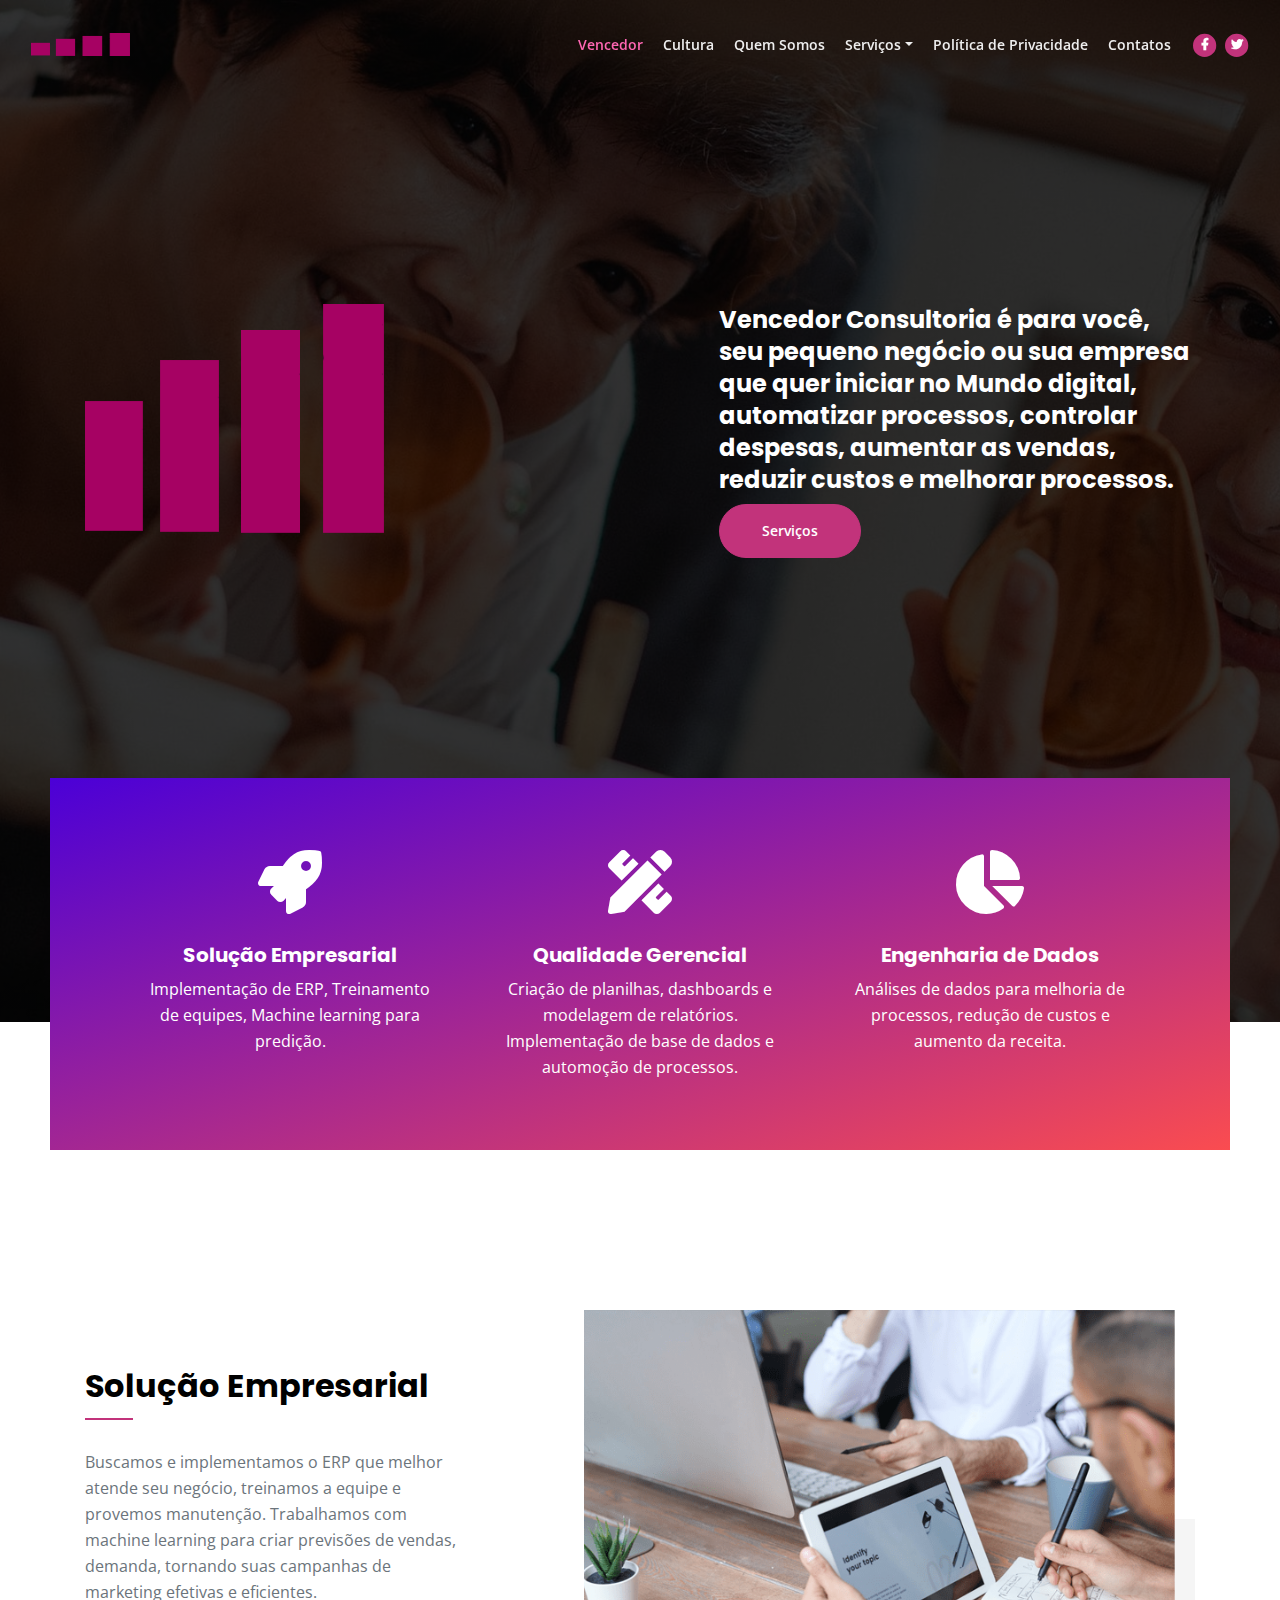
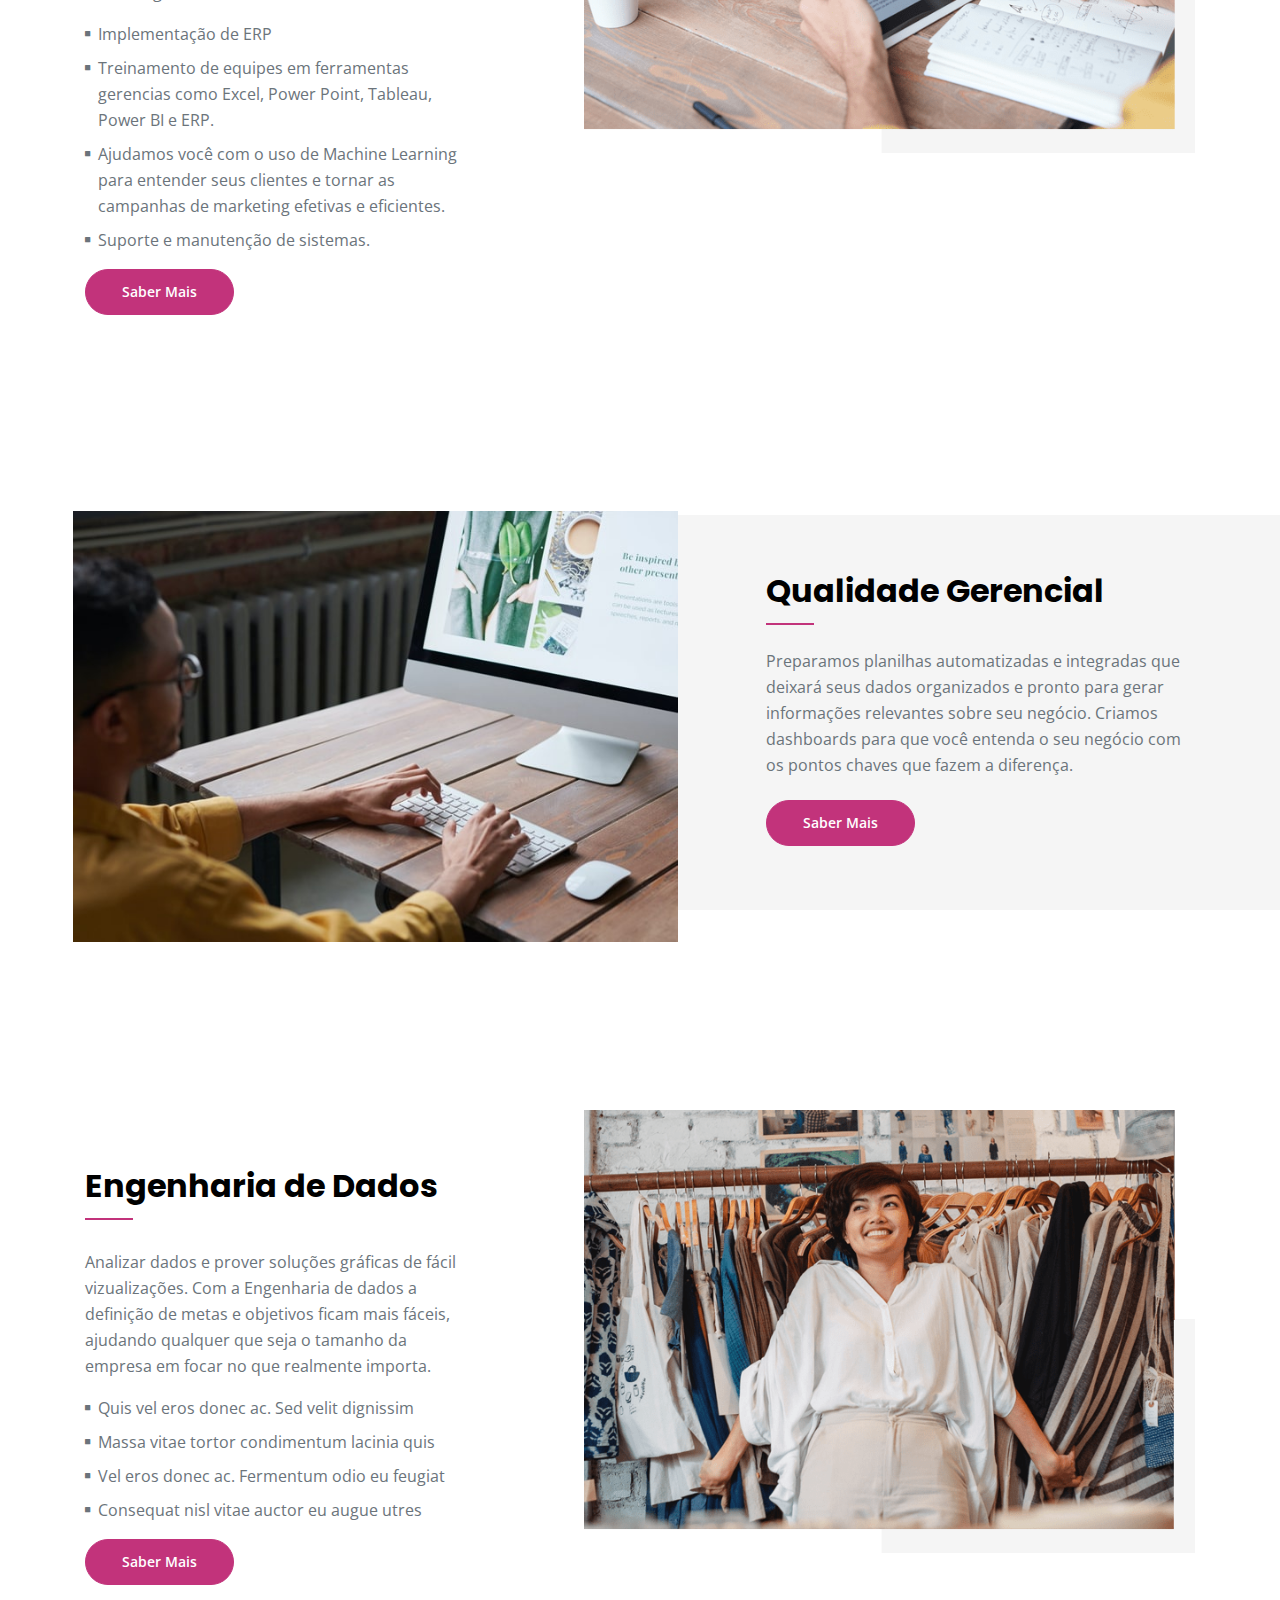
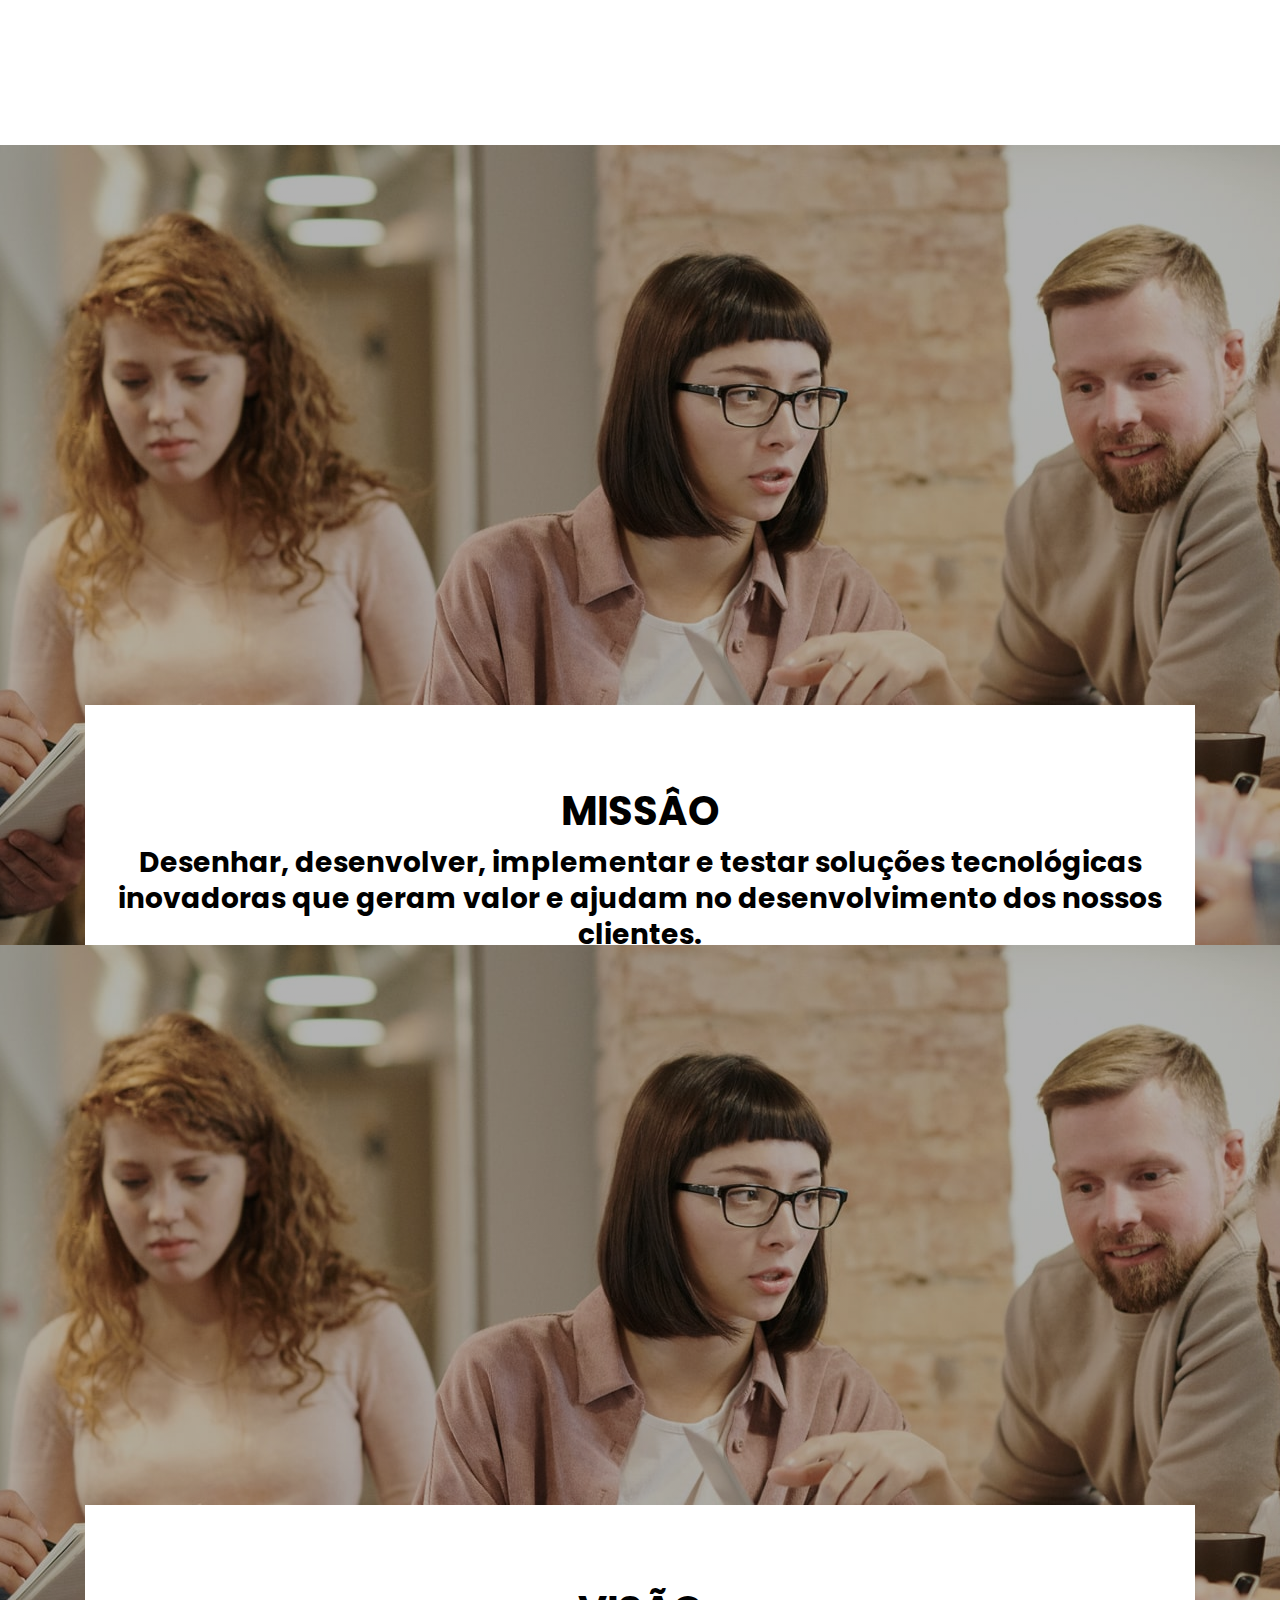
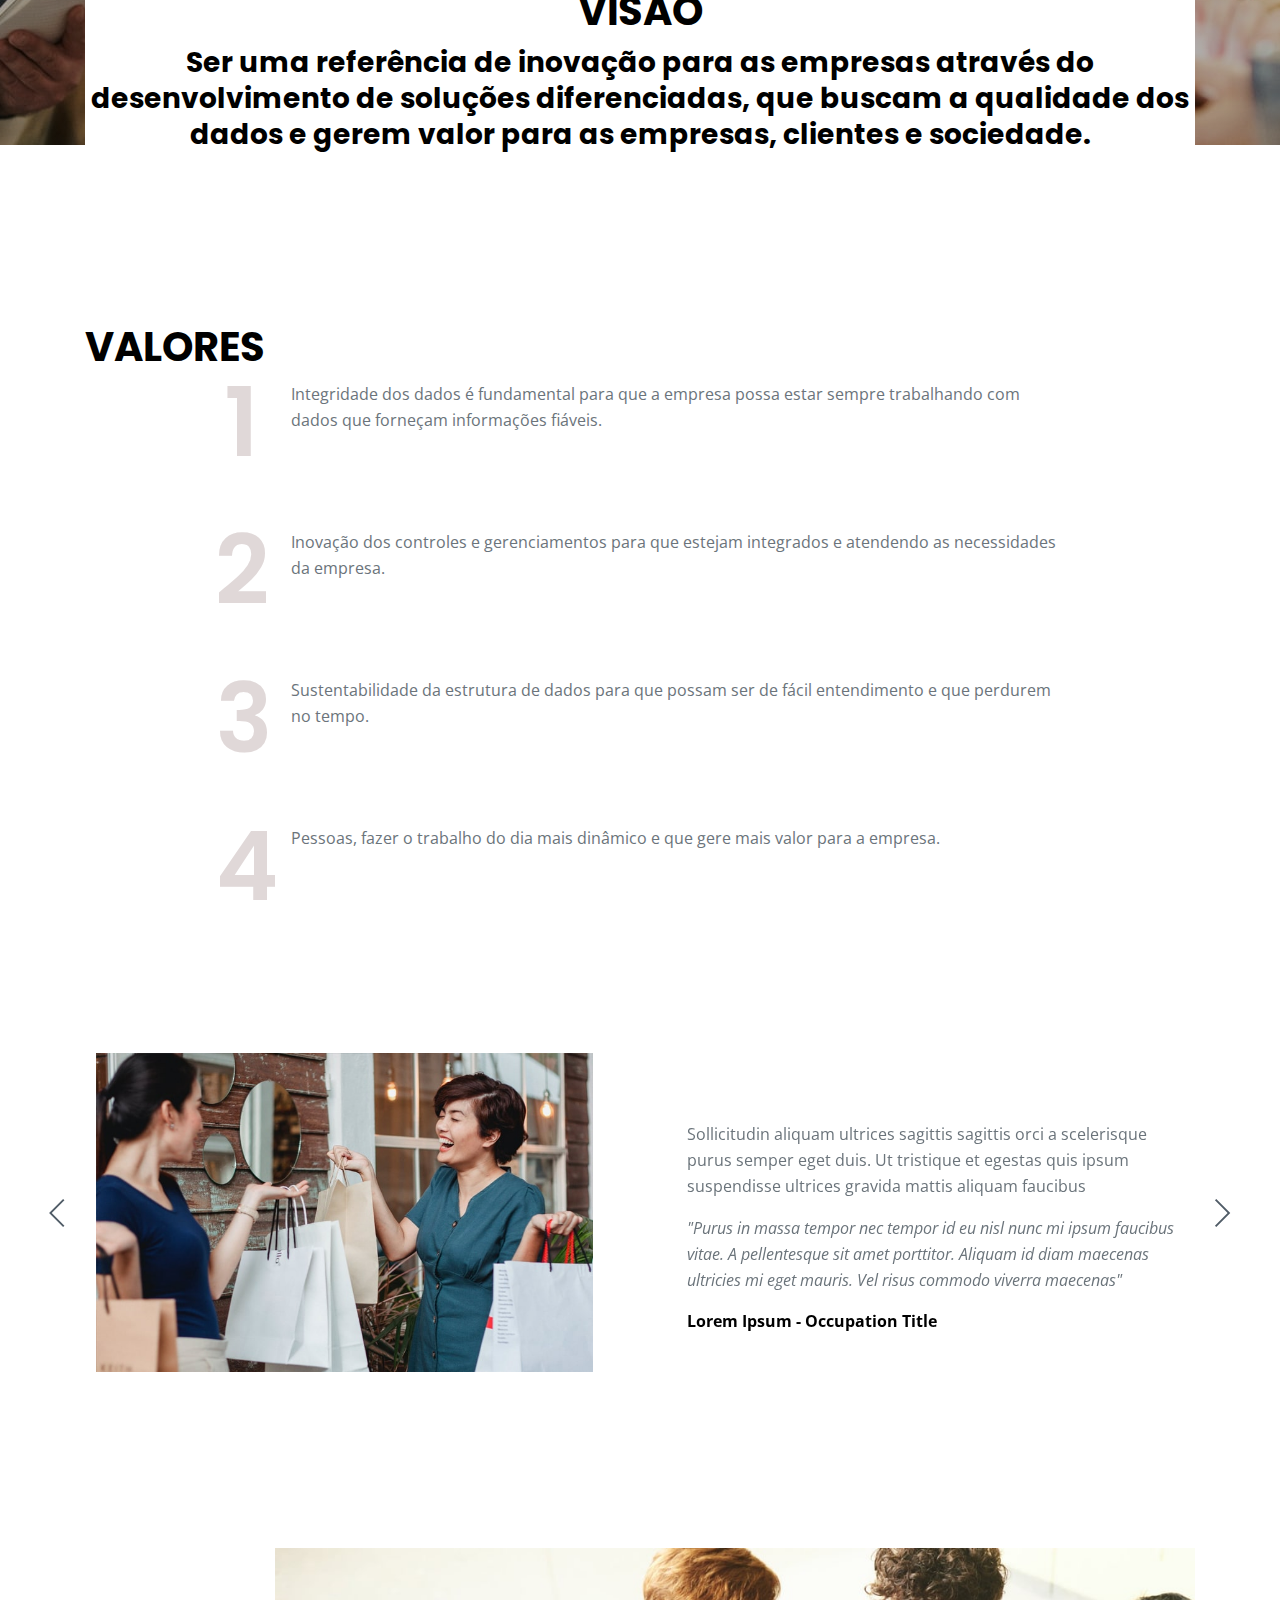
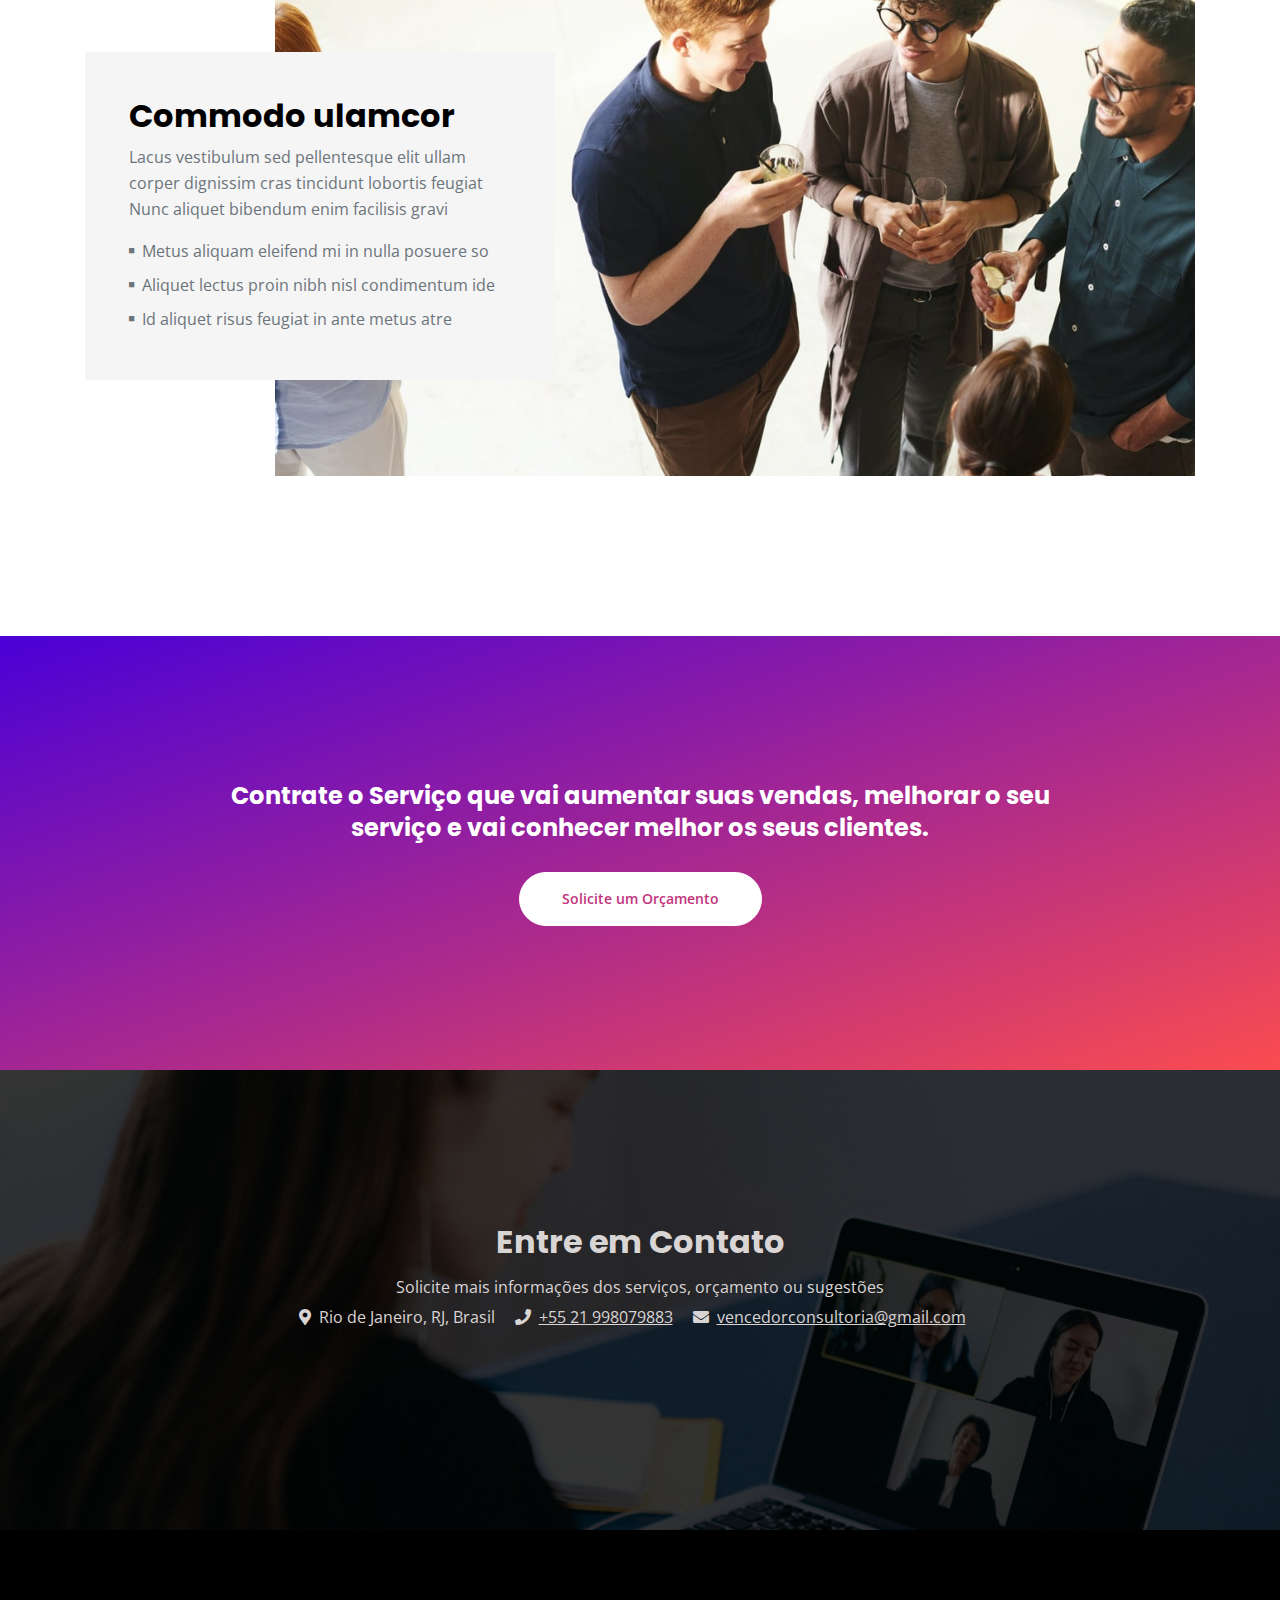
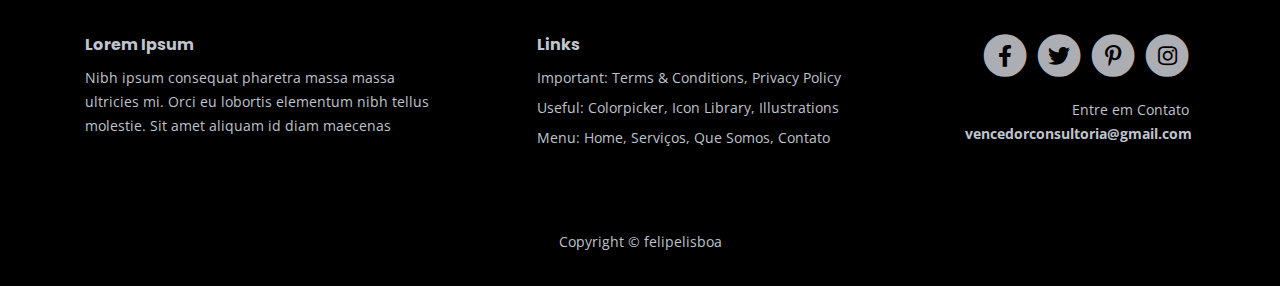
==== index.html @ a4ac4f25 "privacy policy updated" ====
<!DOCTYPE html>
<html lang="en">
    <head>
        <meta charset="utf-8">
        <meta name="viewport" content="width=device-width, initial-scale=1, shrink-to-fit=no">
        <!-- SEO Meta Tags -->
        <meta name="description" content="Consultoria para a digitalização da sua empresa, melhoria de processos, criação e manutenção de base de dados, definição de relatórios gerenciais e direção, uso de machine learning para previsão de receita e demanda.">
        <meta name="author" content="Felipe Lisboa">

        <!-- OG Meta Tags to improve the way the post looks when you share the page on Facebook, Twitter, LinkedIn -->
        <meta property="og:site_name" content="" /> <!-- website name -->
        <meta property="og:site" content="" /> <!-- website link -->
        <meta property="og:title" content=""/> <!-- title shown in the actual shared post -->
        <meta property="og:description" content="" /> <!-- description shown in the actual shared post -->
        <meta property="og:image" content="" /> <!-- image link, make sure it's jpg -->
        <meta property="og:url" content="" /> <!-- where do you want your post to link to -->
        <meta name="twitter:card" content="summary_large_image"> <!-- to have large image post format in Twitter -->

        <!-- Webpage Title -->
        <title>Vencedor Consultoria</title>
        
        <!-- Styles -->
        <link href="https://fonts.googleapis.com/css2?family=Open+Sans:ital,wght@0,400;0,600;0,700;1,400&family=Poppins:wght@600&display=swap" rel="stylesheet">
        <link href="css/bootstrap.css" rel="stylesheet">
        <link href="css/fontawesome-all.css" rel="stylesheet">
        <link href="css/swiper.css" rel="stylesheet">
        <link href="css/magnific-popup.css" rel="stylesheet">
        <link href="css/styles.css" rel="stylesheet">
        
        <!-- Favicon  -->
        <link rel="icon" href="images/favicon.ico">
    </head>
    <body data-spy="scroll" data-target=".fixed-top">
        
        <!-- Navigation -->
        <nav class="navbar navbar-expand-lg fixed-top navbar-dark">
            <div class="container">
                
                <!-- Image Logo -->
                <a class="navbar-brand logo-image" href="index.html"><img src="images/logo_new.png" alt="vencedor_consultoria"></a>  

                <!-- Text Logo - Use this if you don't have a graphic logo -->
                <!-- <a class="navbar-brand logo-text page-scroll" href="index.html">Name</a> -->

                <button class="navbar-toggler p-0 border-0" type="button" data-toggle="offcanvas">
                    <span class="navbar-toggler-icon"></span>
                </button>

                <div class="navbar-collapse offcanvas-collapse" id="navbarsExampleDefault">
                    <ul class="navbar-nav ml-auto">
                        <li class="nav-item">
                            <a class="nav-link page-scroll" href="#header">Vencedor<span class="sr-only">(current)</span></a>
                        </li>
                        <li class="nav-item">
                            <a class="nav-link page-scroll" href="#strengths">Cultura</a>
                        </li>
                        <li class="nav-item">
                            <a class="nav-link page-scroll" href="#about">Quem Somos</a>
                        </li>
                        <li class="nav-item dropdown">
                            <a class="nav-link dropdown-toggle" href="#" id="dropdown01" data-toggle="dropdown" aria-haspopup="true" aria-expanded="false">Serviços</a>
                            <div class="dropdown-menu" aria-labelledby="dropdown01">
                                <a class="dropdown-item page-scroll" href="#tranf-digital">Transformação Digital</a>
                                <div class="dropdown-divider"></div>
                                <a class="dropdown-item page-scroll" href="#auto-proces">Automação de Processos</a>
                                <div class="dropdown-divider"></div>
                                <a class="dropdown-item page-scroll" href="#eng-data">Inteligência de Dados</a>
                            </div>
                        </li>
                        <li class="nav-item">
                            <a class="nav-link page-scroll" href="privacy.html">Política de Privacidade</a>
                        </li>
                        <li class="nav-item">
                            <a class="nav-link page-scroll" href="#contact">Contatos</a>
                        </li>
                    </ul>
                    <span class="nav-item social-icons">
                        <span class="fa-stack">
                            <a href="#your-link">
                                <i class="fas fa-circle fa-stack-2x"></i>
                                <i class="fab fa-facebook-f fa-stack-1x"></i>
                            </a>
                        </span>
                        <span class="fa-stack">
                            <a href="#your-link">
                                <i class="fas fa-circle fa-stack-2x"></i>
                                <i class="fab fa-twitter fa-stack-1x"></i>
                            </a>
                        </span>
                    </span>
                </div> <!-- end of navbar-collapse -->
            </div> <!-- end of container -->
        </nav> <!-- end of navbar -->
        <!-- end of navigation -->


        <!-- Header -->
        <header id="header" class="header">
            <div class="container">
                <div class="row">
                    <div class="col-lg-6">
                        <div class="image-container">
                            <img class="img-fluid" src="images/logo_new.png" alt="alternative">
                        </div> <!-- end of image-container -->
                    </div> <!-- end of col -->
                    <div class="col-lg-6">
                        <div class="text-container">
                            <h4>Vencedor Consultoria é para você, seu pequeno negócio ou sua empresa que quer iniciar no Mundo digital, automatizar processos, controlar despesas, aumentar as vendas, reduzir custos e melhorar processos.</h4>
                            <a class="btn-solid-lg page-scroll" href="#servicos">Serviços</a>
                        </div> <!-- end of text-container -->
                    </div> <!-- end of col -->
                </div> <!-- end of row -->
            </div> <!-- end of container -->
            <div class="services">
                <div class="container">
                    <div class="row">
                        <div class="col-lg-12">

                            <!-- Card -->
                            <div class="card">
                                <div class="card-image">
                                    <i class="fas fa-rocket"></i>
                                </div>
                                <div class="card-body">
                                    <h5 class="card-title">Solução Empresarial</h5>
                                    <div class="card-text">Implementação de ERP, Treinamento de equipes, Machine learning para predição.</div>
                                </div>
                            </div>
                            <!-- end of card -->

                            <!-- Card -->
                            <div class="card">
                                <div class="card-image">
                                    <i class="fas fa-pencil-ruler"></i>
                                </div>
                                <div class="card-body">
                                    <h5 class="card-title">Qualidade Gerencial</h5>
                                    <div class="card-text">Criação de planilhas, dashboards e modelagem de relatórios. Implementação de base de dados e automoção de processos.</div>
                                </div>
                            </div>
                            <!-- end of card -->

                            <!-- Card -->
                            <div class="card">
                                <div class="card-image">
                                    <i class="fas fa-chart-pie"></i>
                                </div>
                                <div class="card-body">
                                    <h5 class="card-title">Engenharia de Dados</h5>
                                    <div class="card-text">Análises de dados para melhoria de processos, redução de custos e aumento da receita.</div>
                                </div>
                            </div>
                            <!-- end of card -->

                        </div> <!-- end of col -->
                    </div> <!-- end of row -->
                </div> <!-- end of container -->
            </div> <!-- end of services -->
        </header> <!-- end of header -->
        <!-- end of header -->


        <!-- servicos 1 -->
        <div id="servicos" class="basic-1">
            <div class="container">
                <div class="row">
                    <div class="col-lg-6 col-xl-5">
                        <div id="tranf-digital" class="text-container">
                            <h2>Solução Empresarial</h2>
                            <hr class="hr-heading">
                            <p>Buscamos e implementamos o ERP que melhor atende seu negócio, treinamos a equipe e provemos manutenção. Trabalhamos com machine learning para criar previsões de vendas, demanda, tornando suas campanhas de marketing efetivas e eficientes.</p>
                            <ul class="list-unstyled li-space-lg">
                                <li class="media">
                                    <i class="fas fa-square"></i>
                                    <div class="media-body">Implementação de ERP</div>
                                </li>
                                <li class="media">
                                    <i class="fas fa-square"></i>
                                    <div class="media-body">Treinamento de equipes em ferramentas gerencias como Excel, Power Point, Tableau, Power BI e ERP.</div>
                                </li>
                                <li class="media">
                                    <i class="fas fa-square"></i>
                                    <div class="media-body">Ajudamos você com o uso de Machine Learning para entender seus clientes e tornar as campanhas de marketing efetivas e eficientes.</div>
                                </li>
                                <li class="media">
                                    <i class="fas fa-square"></i>
                                    <div class="media-body">Suporte e manutenção de sistemas.</div>
                                </li>
                            </ul>
                            <a class="btn-solid-reg popup-with-move-anim" href="#details-1">Saber Mais</a>
                        </div> <!-- end of text-container -->
                    </div> <!-- end of col -->
                    <div class="col-lg-6 col-xl-7">
                        <div class="image-container">
                            <img class="img-fluid" src="images/details-1.png" alt="alternative">
                        </div> <!-- end of image-container -->
                    </div> <!-- end of col -->
                </div> <!-- end of row -->
            </div> <!-- end of container -->
        </div> <!-- end of basic-1 -->
        <!-- end of details 1 -->
        <!-- Details Lightbox -->
        <!-- Lightbox -->
        <div id="details-1" class="lightbox-basic zoom-anim-dialog mfp-hide">
            <div class="row">
                <button title="Close (Esc)" type="button" class="mfp-close x-button">×</button>
                <div class="col-lg-8">
                    <div class="image-container">
                        <img class="img-fluid" src="images/details-lightbox.jpg" alt="alternative">
                    </div> <!-- end of image-container -->
                </div> <!-- end of col -->
                <div class="col-lg-4">
                    <h3>Solução Empresarial</h3>
                    <hr>
                    <p>Serviço para melhorar a maneira como você faz o seu negócio, um serviço que gera impacto em toda a empresa com objetivo de melhorar a efetividade e eficiência.</p>
                    <h3>Soluções para você</h3>
                    <p>Utilize a tecnologia para conhecer melhor o seu negócio e aumente o impacto de seu marketing</p>
                    <ul class="list-unstyled li-space-lg">
                        <li class="media">
                            <i class="fas fa-check"></i><div class="media-body">Escolhemos o ERP que melhor atende o seu orçamento e que vai gerar valor ao seu negócio.</div>
                        </li>
                        <li class="media">
                            <i class="fas fa-check"></i><div class="media-body">Utilizamos machine learning para reduzir seus custos prevendo a sua demanda.</div>
                        </li>
                        <li class="media">
                            <i class="fas fa-check"></i><div class="media-body">Aumentamos suas vendas usando machine learning para prever o impacto das campanhas de marketing.</div>
                        </li>
                        <li class="media">
                            <i class="fas fa-check"></i><div class="media-body">Treinamos equipes nas ferramentas gerenciais, criamos manuais e provemos manutenção para que esteja sempre atualizado com as melhores práticas.</div>
                        </li>
                    </ul>
                    <a class="btn-solid-reg mfp-close page-scroll" href="#contact">Quero Contratar</a> <button class="btn-outline-reg mfp-close as-button" type="button">Voltar</button>
                </div> <!-- end of col -->
            </div> <!-- end of row -->
        </div> <!-- end of lightbox-basic -->
        <!-- end of lightbox -->
        <!-- end of details lightbox -->

        <!-- Details 2 -->
        <div class="basic-2">
            <div class="container-fluid">
                <div class="row">
                    <div class="image-area">
                        <div class="image-container">
                            <img class="img-fluid" src="images/details-2.jpg" alt="alternative">
                        </div> <!-- end of image-container -->
                    </div> <!-- end of image-area -->
                    <div class="text-area">
                        <div id="auto-proces" class="text-container">
                            <h2>Qualidade Gerencial</h2>
                            <hr class="hr-heading">
                            <p>Preparamos planilhas automatizadas e integradas que deixará seus dados organizados e pronto para gerar informações relevantes sobre seu negócio. Criamos dashboards para que você entenda o seu negócio com os pontos chaves que fazem a diferença.</p>
                            <a class="btn-solid-reg popup-with-move-anim" href="#details-2">Saber Mais</a>
                        </div> <!-- end of text-container -->
                    </div> <!-- end of text-area -->
                </div> <!-- end of row -->
            </div> <!-- end of container-fluid -->
        </div> <!-- end of basic-1 -->
        <!-- end of details 2 -->


        <!-- Details Lightbox -->
        <!-- Lightbox -->
        <div id="details-2" class="lightbox-basic zoom-anim-dialog mfp-hide">
            <div class="row">
                <button title="Close (Esc)" type="button" class="mfp-close x-button">×</button>
                <div class="col-lg-8">
                    <div class="image-container">
                        <img class="img-fluid" src="images/details-lightbox.jpg" alt="alternative">
                    </div> <!-- end of image-container -->
                </div> <!-- end of col -->
                <div class="col-lg-4">
                    <h3>Qalidade Gerencial</h3>
                    <hr>
                    <p>Solução para integrar as informações necessárias para melhorar a performance de seus colaboradores e da própria empresa.</p>
                    <h3>Solução Gerencial</h3>
                    <p>Tenha o seu negócio organizado e integrado entre os departamentos que irá gerar valor da informação e melhorar a performance do seu negócio.</p>
                    <ul class="list-unstyled li-space-lg">
                        <li class="media">
                            <i class="fas fa-check"></i><div class="media-body">Implementação de planilhas automatizadas e integradas.</div>
                        </li>
                        <li class="media">
                            <i class="fas fa-check"></i><div class="media-body">Definimos o processo ETL para gerenciar e a manutenção do seu banco de dados.</div>
                        </li>
                        <li class="media">
                            <i class="fas fa-check"></i><div class="media-body">Automatizamos processos recorrentes para serem mais produtivos.</div>
                        </li>
                    </ul>
                    <a class="btn-solid-reg mfp-close page-scroll" href="#contact">Quero Contratar</a> <button class="btn-outline-reg mfp-close as-button" type="button">Voltar</button>
                </div> <!-- end of col -->
            </div> <!-- end of row -->
        </div> <!-- end of lightbox-basic -->
        <!-- end of lightbox -->
        <!-- end of details lightbox -->

        <!-- Details 3 -->
        <div class="basic-3">
            <div class="container">
                <div class="row">
                    <div class="col-lg-6 col-xl-5">
                        <div id="eng-data" class="text-container">
                            <h2>Engenharia de Dados</h2>
                            <hr class="hr-heading">
                            <p>Analizar dados e prover soluções gráficas de fácil vizualizações. Com a Engenharia de dados a definição de metas e objetivos ficam mais fáceis, ajudando qualquer que seja o tamanho da empresa em focar no que realmente importa.</p>
                            <ul class="list-unstyled li-space-lg">
                                <li class="media">
                                    <i class="fas fa-square"></i>
                                    <div class="media-body">Quis vel eros donec ac. Sed velit dignissim</div>
                                </li>
                                <li class="media">
                                    <i class="fas fa-square"></i>
                                    <div class="media-body">Massa vitae tortor condimentum lacinia quis</div>
                                </li>
                                <li class="media">
                                    <i class="fas fa-square"></i>
                                    <div class="media-body">Vel eros donec ac. Fermentum odio eu feugiat</div>
                                </li>
                                <li class="media">
                                    <i class="fas fa-square"></i>
                                    <div class="media-body">Consequat nisl vitae auctor eu augue utres</div>
                                </li>
                            </ul>
                            <a class="btn-solid-reg popup-with-move-anim" href="#details-3">Saber Mais</a>
                        </div> <!-- end of text-container -->
                    </div> <!-- end of col -->
                    <div class="col-lg-6 col-xl-7">
                        <div class="image-container">
                            <img class="img-fluid" src="images/details-3.png" alt="alternative">
                        </div> <!-- end of image-container -->
                    </div> <!-- end of col -->
                </div> <!-- end of row -->
            </div> <!-- end of container -->
        </div> <!-- end of basic-3 -->
        <!-- end of details 3 -->
<!-- Details Lightbox -->
        <!-- Lightbox -->
        <div id="details-3" class="lightbox-basic zoom-anim-dialog mfp-hide">
            <div class="row">
                <button title="Close (Esc)" type="button" class="mfp-close x-button">×</button>
                <div class="col-lg-8">
                    <div class="image-container">
                        <img class="img-fluid" src="images/details-lightbox.jpg" alt="alternative">
                    </div> <!-- end of image-container -->
                </div> <!-- end of col -->
                <div class="col-lg-4">
                    <h3>Qalidade Gerencial</h3>
                    <hr>
                    <p>Solução para integrar as informações necessárias para melhorar a performance de seus colaboradores e da própria empresa.</p>
                    <h4>Solução Gerencial</h4>
                    <p>Tenha o seu negócio organizado e integrado entre os departamentos que irá gerar valor da informação e melhorar a performance do seu negócio.</p>
                    <ul class="list-unstyled li-space-lg">
                        <li class="media">
                            <i class="fas fa-check"></i><div class="media-body">Implementação de planilhas automazidas e integradas.</div>
                        </li>
                        <li class="media">
                            <i class="fas fa-check"></i><div class="media-body">Criamos Dashboards para melhor ver as informações que fazem a diferença.</div>
                        </li>
                        <li class="media">
                            <i class="fas fa-check"></i><div class="media-body">Definimos o processo ETL para gerenciar e a manuenção do seu banco de dados.</div>
                        </li>
                        <li class="media">
                            <i class="fas fa-check"></i><div class="media-body">Automatizamos processos recorrentes para serem mais produtivos.</div>
                        </li>
                    </ul>
                    <a class="btn-solid-reg mfp-close page-scroll" href="#contact">Quero Saber Mais</a> <button class="btn-outline-reg mfp-close as-button" type="button">Voltar</button>
                </div> <!-- end of col -->
            </div> <!-- end of row -->
        </div> <!-- end of lightbox-basic -->
        <!-- end of lightbox -->
        <!-- end of details lightbox -->


        <!-- Mission -->
        <div class="basic-4">
            <div class="container">
                <div class="row">
                    <div class="text-container">
                        <h1>MISSÂO</h1>
                        <h3>Desenhar, desenvolver, implementar e testar soluções tecnológicas inovadoras que geram valor e ajudam no desenvolvimento dos nossos clientes.</h3>
                    </div> <!-- end of text-container -->
                </div> <!-- end of row -->
            </div> <!-- end of container -->
        </div> <!-- end of basic-4 -->
        <!-- end of mission -->
         <!-- Vision -->
         <div class="basic-4">
            <div class="container">
                <div class="row">
                    <div class="text-container">
                        <h1>VISÃO</h1>
                        <h3>Ser uma referência de inovação para as empresas através do desenvolvimento de soluções diferenciadas, que buscam a qualidade dos dados e gerem valor para as empresas, clientes e sociedade.</h3>
                    </div> <!-- end of text-container -->
                </div> <!-- end of row -->
            </div> <!-- end of container -->
        </div> <!-- end of basic-4 -->
        <!-- end of vision -->


        <!-- Strengths -->
        <div id="strengths" class="basic-5">
            <div class="container">
                <div class="row">
                    <div class="col-lg-12">
                        <h1>VALORES</h1>
                        <ul class="list-unstyled li-space-lg">
                            <li class="media">
                                <div class="bullet">1</div>
                                <div class="media-body">
                                    <p>Integridade dos dados é fundamental para que a empresa possa estar sempre trabalhando com dados que forneçam informações fiáveis.</p>
                                </div>
                            </li>
                            <li class="media">
                                <div class="bullet">2</div>
                                <div class="media-body">
                                    <p>Inovação dos controles e gerenciamentos para que estejam integrados e atendendo as necessidades da empresa.</p>
                                </div>
                            </li>
                            <li class="media">
                                <div class="bullet">3</div>
                                <div class="media-body">
                                    <p>Sustentabilidade da estrutura de dados para que possam ser de fácil entendimento e que perdurem no tempo.</p>
                                </div>
                            </li>
                            <li class="media">
                                <div class="bullet">4</div>
                                <div class="media-body">
                                    <p>Pessoas, fazer o trabalho do dia mais dinâmico e que gere mais valor para a empresa.</p>
                                </div>
                            </li>
                        </ul>
                    </div> <!-- end of col-lg-12 -->
                </div> <!-- end of row -->
            </div> <!-- end of container -->
        </div> <!-- end of basic-5 -->
        <!-- end of strengths -->


        <!-- Projects -->
        <div id="projects" class="slider-1">
            <div class="container">
                <div class="row">
                    <div class="col-lg-12">      
                        
                        <!-- Text Slider -->
                        <div class="slider-container">
                            <div class="swiper-container text-slider">
                                <div class="swiper-wrapper">
                                    
                                    <!-- Slide -->
                                    <div class="swiper-slide">
                                        <div class="row">
                                            <div class="col-lg-6">
                                                <div class="image-container">
                                                    <img class="img-fluid" src="images/project-1.jpg" alt="alternative">
                                                </div> <!-- end of image-container -->
                                            </div> <!-- end of col -->
                                            <div class="col-lg-6">
                                                <div class="text-container">
                                                    <h4>Mi in nulla posuere</h4>
                                                    <p>Sollicitudin aliquam ultrices sagittis sagittis orci a scelerisque purus semper eget duis. Ut tristique et egestas quis ipsum suspendisse ultrices gravida mattis aliquam faucibus</p>
                                                    <p class="testimonial-text">"Purus in massa tempor nec tempor id eu nisl nunc mi ipsum faucibus vitae. A pellentesque sit amet porttitor. Aliquam id diam maecenas ultricies mi eget mauris. Vel risus commodo viverra maecenas"</p>
                                                    <div class="testimonial-author">Lorem Ipsum - Occupation Title</div>
                                                </div> <!-- end of text-container -->
                                            </div> <!-- end of col -->
                                        </div> <!-- end of row -->
                                    </div> <!-- end of swiper-slide -->
                                    <!-- end of slide -->

                                    <!-- Slide -->
                                    <div class="swiper-slide">
                                        <div class="row">
                                            <div class="col-lg-6">
                                                <div class="image-container">
                                                    <img class="img-fluid" src="images/project-2.jpg" alt="alternative">
                                                </div> <!-- end of image-container -->
                                            </div> <!-- end of col -->
                                            <div class="col-lg-6">
                                                <div class="text-container">
                                                    <h4>Tempor commodo ullamcor</h4>
                                                    <p>Sollicitudin aliquam ultrices sagittis sagittis orci a scelerisque purus semper eget duis. Ut tristique et egestas quis ipsum suspendisse ultrices gravida mattis aliquam faucibus</p>
                                                    <p class="testimonial-text">"Purus in massa tempor nec tempor id eu nisl nunc mi ipsum faucibus vitae. A pellentesque sit amet porttitor. Aliquam id diam maecenas ultricies mi eget mauris. Vel risus commodo viverra maecenas"</p>
                                                    <div class="testimonial-author">Lorem Ipsum - Occupation Title</div>
                                                </div> <!-- end of text-container -->
                                            </div> <!-- end of col -->
                                        </div> <!-- end of row -->
                                    </div> <!-- end of swiper-slide -->
                                    <!-- end of slide -->

                                    <!-- Slide -->
                                    <div class="swiper-slide">
                                        <div class="row">
                                            <div class="col-lg-6">
                                                <div class="image-container">
                                                    <img class="img-fluid" src="images/project-3.jpg" alt="alternative">
                                                </div> <!-- end of image-container -->
                                            </div> <!-- end of col -->
                                            <div class="col-lg-6">
                                                <div class="text-container">
                                                    <h4>Lacus vestibulum sed</h4>
                                                    <p>Sollicitudin aliquam ultrices sagittis sagittis orci a scelerisque purus semper eget duis. Ut tristique et egestas quis ipsum suspendisse ultrices gravida mattis aliquam faucibus</p>
                                                    <p class="testimonial-text">"Purus in massa tempor nec tempor id eu nisl nunc mi ipsum faucibus vitae. A pellentesque sit amet porttitor. Aliquam id diam maecenas ultricies mi eget mauris. Vel risus commodo viverra maecenas"</p>
                                                    <div class="testimonial-author">Lorem Ipsum - Occupation Title</div>
                                                </div> <!-- end of text-container -->
                                            </div> <!-- end of col -->
                                        </div> <!-- end of row -->
                                    </div> <!-- end of swiper-slide -->
                                    <!-- end of slide -->

                                </div> <!-- end of swiper-wrapper -->
                                
                                <!-- Add Arrows -->
                                <div class="swiper-button-next"></div>
                                <div class="swiper-button-prev"></div>
                                <!-- end of add arrows -->

                            </div> <!-- end of swiper-container -->
                        </div> <!-- end of slider-container -->
                        <!-- end of text slider -->

                    </div> <!-- end of col -->
                </div> <!-- end of row -->
            </div> <!-- end of container -->
        </div> <!-- end of slider-1 -->
        <!-- end of projects -->


        <!-- About -->
        <div id="about" class="basic-6">
            <div class="container">
                <div class="row">
                    <div class="col-lg-12">
                        <div class="text-container bg-gray">
                            <h2>Commodo ulamcor</h2>
                            <p>Lacus vestibulum sed pellentesque elit ullam corper dignissim cras tincidunt lobortis feugiat Nunc aliquet bibendum enim facilisis gravi</p>
                            <ul class="list-unstyled li-space-lg">
                                <li class="media">
                                    <i class="fas fa-square"></i>
                                    <div class="media-body">Metus aliquam eleifend mi in nulla posuere so</div>
                                </li>
                                <li class="media">
                                    <i class="fas fa-square"></i>
                                    <div class="media-body">Aliquet lectus proin nibh nisl condimentum ide</div>
                                </li>
                                <li class="media">
                                    <i class="fas fa-square"></i>
                                    <div class="media-body">Id aliquet risus feugiat in ante metus atre</div>
                                </li>
                            </ul>
                        </div> <!-- end of text-container -->
                        <div class="image-container">
                            <img class="img-fluid" src="images/about.jpg" alt="alternative">
                        </div> <!-- end of image-container -->
                    </div> <!-- end of col -->
                </div> <!-- end of row -->
            </div> <!-- end of container -->
        </div> <!-- end of basic-6 -->
        <!-- end of about -->


        <!-- Invitation -->
        <div class="basic-7">
            <div class="container">
                <div class="row">
                    <div class="col-lg-12">
                        <h4>Contrate o Serviço que vai aumentar suas vendas, melhorar o seu serviço e vai conhecer melhor os seus clientes.</h4>
                        <a class="btn-solid-lg page-scroll" href="#contact">Solicite um Orçamento</a>
                    </div> <!-- end of col -->
                </div> <!-- end of row -->
            </div> <!-- end of container -->
        </div> <!-- end of basic-7 -->
        <!-- end of invitation -->


        <!-- Contact -->
        <div id="contact" class="form-1">
            <div class="container">
                <div class="row">
                    <div class="col-lg-12">
                        <h2>Entre em Contato</h2>
                        <p class="p-heading">Solicite mais informações dos serviços, orçamento ou sugestões</p>
                        <ul class="list-unstyled li-space-lg">
                            <li><i class="fas fa-map-marker-alt"></i> &nbsp;Rio de Janeiro, RJ, Brasil</li>
                            <li><i class="fas fa-phone"></i> &nbsp;<a href="https://wa.me/5521998079883">+55 21 998079883</a></li>
                            <li><i class="fas fa-envelope"></i> &nbsp;<a href="mailto:vencedorconsultoria@gmail.com">vencedorconsultoria@gmail.com</a></li>
                        </ul>
                    </div> <!-- end of col -->
                </div> <!-- end of row -->
                <div class="row">
                    <div class="col-lg-12">
                        
                        <!-- Contact Form
                        <form 
                            id="contactForm" 
                            action="mailto:vencedorconsultoria@gmail.com" 
                            method="post" 
                            enctype="text/plain">
                            <div class="form-group">
                                <input type="text" class="form-control-input" id="cname" required>
                                <label class="label-control" for="cname">Nome</label>
                            </div>
                            <div class="form-group">
                                <input type="email" class="form-control-input" id="cemail" required>
                                <label class="label-control" for="cemail">Email</label>
                            </div>
                            <div class="form-group">
                                <textarea type="textarea" class="form-control-input" id="cetext" row="3" required></textarea>
                            </div>
                                <label class="label-control" for="cetext">Sua Mensagem</label>
                            <div class="form-group">
                                <button type="submit" class="form-control-submit-button">Enviar</button>
                            </div>
                        </form> -->
                        <!-- end of contact form -->

                    </div> <!-- end of col -->
                </div> <!-- end of row -->
            </div> <!-- end of container -->
        </div> <!-- end of form-1 -->
        <!-- end of contact -->


        <!-- Footer -->
        <div class="footer">
            <div class="container">
                <div class="row">
                    <div class="col-lg-12">
                        <div class="footer-col first">
                            <h6>Lorem Ipsum</h6>
                            <p class="p-small">Nibh ipsum consequat pharetra massa massa ultricies mi. Orci eu lobortis elementum nibh tellus molestie. Sit amet aliquam id diam maecenas</p>
                        </div> <!-- end of footer-col -->
                        <div class="footer-col second">
                            <h6>Links</h6>
                            <ul class="list-unstyled li-space-lg p-small">
                                <li>Important: <a href="terms.html">Terms & Conditions</a>, <a href="privacy.html">Privacy Policy</a></li>
                                <li>Useful: <a href="#">Colorpicker</a>, <a href="#">Icon Library</a>, <a href="#">Illustrations</a></li>
                                <li>Menu: <a class="page-scroll" href="#header">Home</a>, <a class="page-scroll" href="#details">Serviços</a>, <a class="page-scroll" href="#strengths">Que Somos</a>, <a class="page-scroll" href="#contact">Contato</a></li>
                            </ul>
                        </div> <!-- end of footer-col -->
                        <div class="footer-col third">
                            <span class="fa-stack">
                                <a href="#your-link">
                                    <i class="fas fa-circle fa-stack-2x"></i>
                                    <i class="fab fa-facebook-f fa-stack-1x"></i>
                                </a>
                            </span>
                            <span class="fa-stack">
                                <a href="#your-link">
                                    <i class="fas fa-circle fa-stack-2x"></i>
                                    <i class="fab fa-twitter fa-stack-1x"></i>
                                </a>
                            </span>
                            <span class="fa-stack">
                                <a href="#your-link">
                                    <i class="fas fa-circle fa-stack-2x"></i>
                                    <i class="fab fa-pinterest-p fa-stack-1x"></i>
                                </a>
                            </span>
                            <span class="fa-stack">
                                <a href="#your-link">
                                    <i class="fas fa-circle fa-stack-2x"></i>
                                    <i class="fab fa-instagram fa-stack-1x"></i>
                                </a>
                            </span>
                            <p class="p-small">Entre em Contato <a href="mailto:vencedorconsultoria@gmail.com"><strong>vencedorconsultoria@gmail.com</strong></a></p>
                        </div> <!-- end of footer-col -->
                    </div> <!-- end of col -->
                </div> <!-- end of row -->
            </div> <!-- end of container -->
        </div> <!-- end of footer -->  
        <!-- end of footer -->


        <!-- Copyright -->
        <div class="copyright">
            <div class="container">
                <div class="row">
                    <div class="col-lg-12">
                        <p class="p-small">Copyright © felipelisboa</p>
                    </div> <!-- end of col -->
                </div> <!-- enf of row -->
            </div> <!-- end of container -->
        </div> <!-- end of copyright --> 
        <!-- end of copyright -->
        
            
        <!-- Scripts -->
        <script src="js/jquery.min.js"></script> <!-- jQuery for Bootstrap's JavaScript plugins -->
        <script src="js/bootstrap.min.js"></script> <!-- Bootstrap framework -->
        <script src="js/jquery.easing.min.js"></script> <!-- jQuery Easing for smooth scrolling between anchors -->
        <script src="js/swiper.min.js"></script> <!-- Swiper for image and text sliders -->
        <script src="js/jquery.magnific-popup.js"></script> <!-- Magnific Popup for lightboxes -->
        <script src="js/scripts.js"></script> <!-- Custom scripts -->
        <script src="js/main.js"></script> <!-- Custom scripts -->
    </body>
</html>
---- css/styles.css ----
/* Description: Master CSS file */

/*****************************************
Table Of Contents:
- General Styles
- Navigation
- Header
- Details 1
- Details 2
- Details Lightbox
- Details 3
- Mission
- Strengths
- Projects
- About
- Invitation
- Contact
- Footer
- Copyright
- Back To Top Button 
- Extra Pages
- Media Queries
******************************************/

/*****************************************
Colors:
- Backgrounds, navbar - black #000000
- Backgrounds - light gray #f5f5f5
- Buttons, icons - red #c2337b
- Headings text - black #000000
- Body text - dark gray #6b747b
******************************************/


/**************************/
/*     General Styles     */
/**************************/
body,
html {
    width: 100%;
	height: 100%;
}

body, p {
	color: #6b747b; 
	font: 400 1rem/1.625rem "Open Sans", sans-serif;
}

h1 {
	color: #000000;
	font-weight: 700;
	font-size: 2.5rem;
	line-height: 3.25rem;
	font-family: "Poppins"
}

h2 {
	color: #000000;
	font-weight: 700;
	font-size: 2rem;
	line-height: 2.5rem;
	font-family: "Poppins"
}

h3 {
	color: #000000;
	font-weight: 700;
	font-size: 1.75rem;
	line-height: 2.25rem;
	font-family: "Poppins"
}

h4 {
	color: #ffffff;
	font-weight: 700;
	font-size: 1.5rem;
	line-height: 2rem;
	font-family: "Poppins"
}

h5 {
	color: #000000;
	font-weight: 700;
	font-size: 1.25rem;
	line-height: 1.625rem;
	font-family: "Poppins"
}

h6 {
	color: #000000;
	font-weight: 700;
	font-size: 1rem;
	line-height: 1.375rem;
	font-family: "Poppins"
}

.p-large {
	font-size: 1.125rem;
	line-height: 1.75rem;
}

.p-small {
	font-size: 0.875rem;
	line-height: 1.5rem;
}

.testimonial-text {
	font-style: italic;
}

.testimonial-author {
	font-weight: 700;
	font-size: 1rem;
	line-height: 1.5rem;
}

.li-space-lg li {
	margin-bottom: 0.5rem;
}

a {
	color: #6b747b;
	text-decoration: underline;
}

a:hover {
	color: #6b747b;
	text-decoration: underline;
}

.no-line {
	text-decoration: none;
}

.no-line:hover {
	text-decoration: none;
}

.red {
	color: #c2337b;
}

.bg-gray {
	background-color: #f5f5f5;
}

.hr-heading {
	display: block;
	width: 3rem;
	height: 2px;
	margin-top: 0.75rem;
	margin-bottom: 0.75rem;
	border: none;
	background-color: #c2337b;
}

.btn-solid-reg {
	display: inline-block;
	padding: 1.375rem 2.25rem 1.375rem 2.25rem;
	border: 1px solid #c2337b;
	border-radius: 32px;
	background-color: #c2337b;
	color: #ffffff;
	font-weight: 600;
	font-size: 0.875rem;
	line-height: 0;
	text-decoration: none;
	transition: all 0.2s;
}

.btn-solid-reg:hover {
	background-color: transparent;
	color: #c2337b; /* needs to stay here because of the color property of a tag */
	text-decoration: none;
}

.btn-solid-lg {
	display: inline-block;
	padding: 1.625rem 2.625rem 1.625rem 2.625rem;
	border: 1px solid #c2337b;
	border-radius: 32px;
	background-color: #c2337b;
	color: #ffffff;
	font-weight: 600;
	font-size: 0.875rem;
	line-height: 0;
	text-decoration: none;
	transition: all 0.2s;
}

.btn-solid-lg:hover {
	background-color: transparent;
	color: #c2337b; /* needs to stay here because of the color property of a tag */
	text-decoration: none;
}

.btn-outline-reg {
	display: inline-block;
	padding: 1.375rem 2.25rem 1.375rem 2.25rem;
	border: 1px solid #000000;
	border-radius: 32px;
	background-color: transparent;
	color: #000000;
	font-weight: 600;
	font-size: 0.875rem;
	line-height: 0;
	text-decoration: none;
	transition: all 0.2s;
}

.btn-outline-reg:hover {
	background-color: #000000;
	color: #ffffff;
	text-decoration: none;
}

.btn-outline-lg {
	display: inline-block;
	padding: 1.625rem 2.625rem 1.625rem 2.625rem;
	border: 1px solid #000000;
	border-radius: 32px;
	background-color: transparent;
	color: #000000;
	font-weight: 600;
	font-size: 0.875rem;
	line-height: 0;
	text-decoration: none;
	transition: all 0.2s;
}

.btn-outline-lg:hover {
	background-color: #000000;
	color: #ffffff;
	text-decoration: none;
}

.btn-outline-sm {
	display: inline-block;
	padding: 1rem 1.5rem 1rem 1.5rem;
	border: 1px solid #000000;
	border-radius: 32px;
	background-color: transparent;
	color: #000000;
	font-weight: 600;
	font-size: 0.875rem;
	line-height: 0;
	text-decoration: none;
	transition: all 0.2s;
}

.btn-outline-sm:hover {
	background-color: #000000;
	color: #ffffff;
	text-decoration: none;
}

.form-group {
	position: relative;
	margin-bottom: 1.25rem;
}

.label-control {
	position: absolute;
	top: 0.875rem;
	left: 1.5rem;
	color: #7d838a;
	opacity: 1;
	font-size: 0.875rem;
	line-height: 1.375rem;
	cursor: text;
	transition: all 0.2s ease;
}

.form-control-input:focus + .label-control,
.form-control-input.notEmpty + .label-control,
.form-control-textarea:focus + .label-control,
.form-control-textarea.notEmpty + .label-control {
	top: 0.125rem;
	color: #6b747b;
	opacity: 1;
	font-size: 0.75rem;
	font-weight: 700;
}

.form-control-input,
.form-control-select {
	display: block; /* needed for proper display of the label in Firefox, IE, Edge */
	width: 100%;
	padding-top: 1.125rem;
	padding-bottom: 0.125rem;
	padding-left: 1.5rem;
	border: 1px solid #cbcbd1;
	background-color: #ffffff;
	color: #6b747b;
	font-size: 0.875rem;
	line-height: 1.875rem;
	transition: all 0.2s;
	-webkit-appearance: none; /* removes inner shadow on form inputs on ios safari */
}

.form-control-select {
	padding-top: 0.5rem;
	padding-bottom: 0.5rem;
	height: 3.25rem;
	color: #7d838a;
}

select {
    /* you should keep these first rules in place to maintain cross-browser behavior */
    -webkit-appearance: none;
	-moz-appearance: none;
	-ms-appearance: none;
    -o-appearance: none;
    appearance: none;
    background-image: url('../images/down-arrow.png');
    background-position: 96% 50%;
    background-repeat: no-repeat;
    outline: none;
}

.form-control-textarea {
	display: block; /* used to eliminate a bottom gap difference between Chrome and IE/FF */
	width: 100%;
	height: 14rem; /* used instead of html rows to normalize height between Chrome and IE/FF */
	padding-top: 1.5rem;
	padding-left: 1.3125rem;
	border: 1px solid #cbcbd1;
	background-color: #ffffff;
	color: #6b747b;
	font-size: 0.875rem;
	line-height: 1.5rem;
	transition: all 0.2s;
}

.form-control-input:focus,
.form-control-select:focus,
.form-control-textarea:focus {
	border: 1px solid #a1a1a1;
	outline: none; /* Removes blue border on focus */
}

.form-control-input:hover,
.form-control-select:hover,
.form-control-textarea:hover {
	border: 1px solid #a1a1a1;
}

.checkbox {
	font-size: 0.75rem;
	line-height: 1.25rem;
}

input[type='checkbox'] {
	vertical-align: -10%;
	margin-right: 0.5rem;
}

.form-control-submit-button {
	display: inline-block;
	width: 100%;
	height: 3.25rem;
	border: 1px solid #c2337b;
	border-radius: 32px;
	background-color: #c2337b;
	color: #ffffff;
	font-weight: 600;
	font-size: 0.875rem;
	line-height: 0;
	cursor: pointer;
	transition: all 0.2s;
}

.form-control-submit-button:hover {
	border: 1px solid #000000;
	background-color: transparent;
	color: #000000;
}

/* Fade-move Animation For Details Lightbox - Magnific Popup */
/* at start */
.my-mfp-slide-bottom .zoom-anim-dialog {
	opacity: 0;
	transition: all 0.2s ease-out;
	-webkit-transform: translateY(-1.25rem) perspective(37.5rem) rotateX(10deg);
	-ms-transform: translateY(-1.25rem) perspective(37.5rem) rotateX(10deg);
	transform: translateY(-1.25rem) perspective(37.5rem) rotateX(10deg);
}

/* animate in */
.my-mfp-slide-bottom.mfp-ready .zoom-anim-dialog {
	opacity: 1;
	-webkit-transform: translateY(0) perspective(37.5rem) rotateX(0); 
	-ms-transform: translateY(0) perspective(37.5rem) rotateX(0); 
	transform: translateY(0) perspective(37.5rem) rotateX(0); 
}

/* animate out */
.my-mfp-slide-bottom.mfp-removing .zoom-anim-dialog {
	opacity: 0;
	-webkit-transform: translateY(-0.625rem) perspective(37.5rem) rotateX(10deg); 
	-ms-transform: translateY(-0.625rem) perspective(37.5rem) rotateX(10deg); 
	transform: translateY(-0.625rem) perspective(37.5rem) rotateX(10deg); 
}

/* dark overlay, start state */
.my-mfp-slide-bottom.mfp-bg {
	opacity: 0;
	transition: opacity 0.2s ease-out;
}

/* animate in */
.my-mfp-slide-bottom.mfp-ready.mfp-bg {
	opacity: 0.8;
}
/* animate out */
.my-mfp-slide-bottom.mfp-removing.mfp-bg {
	opacity: 0;
}
/* end of fade-move animation for details lightbox - magnific popup */


/**********************/
/*     Navigation     */
/**********************/
.navbar {
	background-color: #000000;
	font-weight: 600;
	font-size: 0.875rem;
	line-height: 0.875rem;
	box-shadow: 0 1px 6px 0 rgba(0, 0, 0, 0.025);
}

.navbar .navbar-brand {
	padding-top: 0.25rem;
	padding-bottom: 0.25rem;
}

.navbar .logo-image img {
    width: 99px;
	height: 24px;
}

.navbar .logo-text {
	color: #ffffff;
	font-weight: 700;
	font-size: 1.875rem;
	line-height: 1rem;
	text-decoration: none;
}

.offcanvas-collapse {
	position: fixed;
	top: 3.25rem; /* adjusts the height between the top of the page and the offcanvas menu */
	bottom: 0;
	left: 100%;
	width: 100%;
	padding-right: 1rem;
	padding-left: 1rem;
	overflow-y: auto;
	visibility: hidden;
	background-color: #000000;
	transition: visibility .3s ease-in-out, -webkit-transform .3s ease-in-out;
	transition: transform .3s ease-in-out, visibility .3s ease-in-out;
	transition: transform .3s ease-in-out, visibility .3s ease-in-out, -webkit-transform .3s ease-in-out;
}

.offcanvas-collapse.open {
	visibility: visible;
	-webkit-transform: translateX(-100%);
	transform: translateX(-100%);
}

.navbar .navbar-nav {
	margin-top: 0.75rem;
	margin-bottom: 0.5rem;
}

.navbar .nav-item .nav-link {
	padding-top: 0.625rem;
	padding-bottom: 0.625rem;
	color: #eeeeee;
	text-decoration: none;
	transition: all 0.2s ease;
}

.navbar .nav-item.dropdown.show .nav-link,
.navbar .nav-item .nav-link:hover,
.navbar .nav-item .nav-link.active {
	color: #ff67b3;
}

/* Dropdown Menu */
.navbar .dropdown .dropdown-menu {
	animation: fadeDropdown 0.2s; /* required for the fade animation */
}

@keyframes fadeDropdown {
    0% {
        opacity: 0;
    }

    100% {
        opacity: 1;
	}
}

.navbar .dropdown-menu {
	margin-top: 0.5rem;
	margin-bottom: 0.5rem;
	border: none;
	background-color: #000000;
}

.navbar .dropdown-item {
	padding-top: 0.5rem;
	padding-bottom: 0.5rem;
	color: #eeeeee;
	font-weight: 600;
	font-size: 0.875rem;
	line-height: 0.875rem;
	text-decoration: none;
}

.navbar .dropdown-item:hover {
	background-color: #000000;
	color: #ff67b3;
}

.navbar .dropdown-divider {
	width: 100%;
	height: 1px;
	margin: 0.5rem auto 0.5rem auto;
	border: none;
	background-color: #505050;
}
/* end of dropdown menu */

.navbar .fa-stack {
	width: 2em;
	margin-right: 0.25rem;
	font-size: 0.75rem;
}

.navbar .fa-stack-2x {
	color: #c2337b;
	transition: all 0.2s ease;
}

.navbar .fa-stack-1x {
	color: #ffffff;
	transition: all 0.2s ease;
}

.navbar .fa-stack:hover .fa-stack-2x {
	color: #ffffff;
}

.navbar .fa-stack:hover .fa-stack-1x {
	color: #c2337b;
}

.navbar .navbar-toggler {
	padding: 0;
	border: none;
	font-size: 1.25rem;
}


/*****************/
/*    Header     */
/*****************/
.header {
	padding-top: 7rem;
	background: linear-gradient(rgba(0, 0, 0, 0.8), rgba(0, 0, 0, 0.8)), url('../images/header-background.jpg') center center no-repeat;
	background-size: cover;
	text-align: center;
}

.header .image-container {
	margin-bottom: 2.75rem;
}

.header .text-container {
	margin-bottom: 7rem;
}

.header h3 {
	margin-bottom: 2rem;
	color: #ffffff;
}

.header .btn-solid-lg:hover {
	border: 1px solid #ffffff;
	color: #ffffff;
}

.header .services {
	padding-top: 4.5rem;
	padding-bottom: 0.375rem;
	background: linear-gradient(to bottom right, #4b00d7, #fa4c50);
}

.header .card {
	margin-bottom: 4rem;
	border: 0;
	background-color: transparent;
}

.header .card .fas {
	margin-bottom: 1.75rem;
	color: #ffffff;
	font-size: 4rem;
}

.header .card-body {
	padding: 0;
}

.header .card h5 {
	margin-bottom: 0.5rem;
	color: #ffffff;
}

.header .card .card-text {
	color: #ffffff;
}


/*********************/
/*     Details 1     */
/*********************/
.basic-1 {
	padding-top: 8.5rem;
	padding-bottom: 10rem;
}

.basic-1 .text-container {
	margin-bottom: 4rem;
}

.basic-1 .hr-heading {
	display: inline-block;
	margin-top: 0.25rem;
	margin-bottom: 1.375rem;
}

.basic-1 .list-unstyled .fas {
	font-size: 0.375rem;
	line-height: 1.625rem;
}

.basic-1 .list-unstyled .media-body {
	margin-left: 0.5rem;
}


/*********************/
/*     Details 2     */
/*********************/
.basic-2 .image-area {
	margin-right: auto;
	margin-left: auto;
}

.basic-2 .text-area {
	width: 100%;
	padding: 3.5rem 1rem 4rem 1rem;
	background-color: #f5f5f5;
}

.basic-2 .text-container {
	max-width: 510px;
	margin-right: auto;
	margin-left: auto;
}

.basic-2 .hr-heading {
	display: inline-block;
	margin-top: 0.25rem;
	margin-bottom: 1rem;
}

.basic-2 p {
	margin-bottom: 1.375rem;
}


/****************************/
/*     Details Lightbox     */
/****************************/
.lightbox-basic {
	position: relative;
	max-width: 1150px;
	margin: 2.5rem auto;
	padding: 3rem 1rem;
	background-color: #ffffff;
	text-align: left;
}

.lightbox-basic .image-container {
	margin-bottom: 3rem;
	text-align: center;
}

.lightbox-basic h3 {
	margin-bottom: 0.5rem;
}

.lightbox-basic hr {
	width: 44px;
	height: 2px;
	margin-top: 0.125rem;
	margin-bottom: 1rem;
	margin-left: 0;
	border: none;
	background-color: #c2337b;
}

.lightbox-basic h4 {
	margin-top: 1.75rem;
	margin-bottom: 0.625rem;
}

.lightbox-basic .list-unstyled {
	margin-bottom: 1.5rem;
}

.lightbox-basic .list-unstyled .fas {
	color: #c2337b;
	font-size: 0.875rem;
	line-height: 1.75rem;
}

.lightbox-basic .list-unstyled .media-body {
	margin-left: 0.625rem;
}

.lightbox-basic .list-unstyled {
	margin-bottom: 1.5rem;
}

/* Action Button */
.lightbox-basic .btn-solid-reg.mfp-close {
	position: relative;
	width: auto;
	height: auto;
	color: #ffffff;
	opacity: 1;
	font-family: "Open Sans";
}

.lightbox-basic .btn-solid-reg.mfp-close:hover {
	color: #c2337b;
}
/* end of action Button */

/* Back Button */
.lightbox-basic .btn-outline-reg.mfp-close.as-button {
	position: relative;
	display: inline-block;
	width: auto;
	height: auto;
	margin-left: 0.375rem;
	padding: 1.375rem 2.25rem 1.375rem 2.25rem;
	border: 1px solid #000000;
	color: #000000;
	opacity: 1;
	font-family: "Open Sans";
}

.lightbox-basic .btn-outline-reg.mfp-close.as-button:hover {
	color: #ffffff;
}
/* end of back button */

/* Close X Button */
.lightbox-basic button.mfp-close.x-button {
	position: absolute;
	top: -2px;
	right: -2px;
	width: 44px;
	height: 44px;
	color: #555555;
}
/* end of close x button */


/*********************/
/*     Details 3     */
/*********************/
.basic-3 {
	padding-top: 10rem;
	padding-bottom: 10rem;
}

.basic-3 .text-container {
	margin-bottom: 4rem;
}

.basic-3 .hr-heading {
	display: inline-block;
	margin-top: 0.25rem;
	margin-bottom: 1.375rem;
}

.basic-3 .list-unstyled .fas {
	font-size: 0.375rem;
	line-height: 1.625rem;
}

.basic-3 .list-unstyled .media-body {
	margin-left: 0.5rem;
}


/*******************/
/*     Mission     */
/*******************/
.basic-4 {
	padding-top: 9rem;
	padding-bottom: 9rem;
	background: linear-gradient(rgba(0, 0, 0, 0.3), rgba(0, 0, 0, 0.3)), url('../images/mission-background.jpg') center center no-repeat;
	background-size: cover;
	text-align: center;
}

.basic-4 .text-container {
	margin-right: 1rem;
	margin-left: 1rem;
	padding: 1.5rem;
	background-color: #ffffff;
}

.basic-4 h4 {
	margin-bottom: 0;
}


/*********************/
/*     Strengths     */
/*********************/
.basic-5 {
	padding-top: 10rem;
	padding-bottom: 2rem;
}

.basic-5 .list-unstyled .media {
	margin-bottom: 4rem;
}

.basic-5 .media .bullet {
	color: #e0d8d8;
	font-weight: 600;
	font-size: 3rem;
	line-height: 2.625rem;
	font-family: "Poppins";
}

.basic-5 .media-body {
	margin-left: 0.625rem;
}


/********************/
/*     Projects     */
/********************/
.slider-1 {
	padding-top: 3rem;
	padding-bottom: 6rem;
}

.slider-1 .slider-container {
	position: relative;
}

.slider-1 .swiper-container {
	position: static;
	width: 86%;
}

.slider-1 .swiper-button-prev,
.slider-1 .swiper-button-next {
	width: 18px;
}

.slider-1 .swiper-button-prev:focus,
.slider-1 .swiper-button-next:focus {
	/* even if you can't see it chrome you can see it on mobile device */
	outline: none;
}

.slider-1 .swiper-button-prev {
	left: -10px;
	background-image: url("data:image/svg+xml;charset=utf-8,%3Csvg%20xmlns%3D'http%3A%2F%2Fwww.w3.org%2F2000%2Fsvg'%20viewBox%3D'0%200%2028%2044'%3E%3Cpath%20d%3D'M0%2C22L22%2C0l2.1%2C2.1L4.2%2C22l19.9%2C19.9L22%2C44L0%2C22L0%2C22L0%2C22z'%20fill%3D'%23505c67'%2F%3E%3C%2Fsvg%3E");
	background-size: 18px 28px;
}

.slider-1 .swiper-button-next {
	right: -10px;
	background-image: url("data:image/svg+xml;charset=utf-8,%3Csvg%20xmlns%3D'http%3A%2F%2Fwww.w3.org%2F2000%2Fsvg'%20viewBox%3D'0%200%2028%2044'%3E%3Cpath%20d%3D'M27%2C22L27%2C22L5%2C44l-2.1-2.1L22.8%2C22L2.9%2C2.1L5%2C0L27%2C22L27%2C22z'%20fill%3D'%23505c67'%2F%3E%3C%2Fsvg%3E");
	background-size: 18px 28px;
}

.slider-1 .image-container {
	margin-bottom: 3rem;
}

.slider-1 h3 {
	margin-bottom: 1rem;
}

.slider-1 .testimonial-author {
	color: #000000;
}


/*****************/
/*     About     */
/*****************/
.basic-6 {
	padding-top: 5rem;
	padding-bottom: 10rem;
}

.basic-6 .text-container {
	padding: 2.5rem 1.5rem 1.5rem 1.5rem;
}

.basic-6 .list-unstyled .fas {
	font-size: 0.375rem;
	line-height: 1.625rem;
}

.basic-6 .list-unstyled .media-body {
	margin-left: 0.5rem;
}


/**********************/
/*     Invitation     */
/**********************/
.basic-7 {
	padding-top: 9rem;
	padding-bottom: 9rem;
	background: linear-gradient(to bottom right, #4b00d7, #fa4c50);
	text-align: center;
}

.basic-7 h4 {
	margin-bottom: 1.75rem;
	color: #ffffff;
}

.basic-7 .btn-solid-lg {
	border-color: #ffffff;
	background-color: #ffffff;
	color: #c2337b;
}

.basic-7 .btn-solid-lg:hover {
	background-color: transparent;
	color: #ffffff;
}


/*******************/
/*     Contact     */
/*******************/
.form-1 {
	padding-top: 9.5rem;
	padding-bottom: 8.5rem;
	background: linear-gradient(rgba(0, 0, 0, 0.8), rgba(0, 0, 0, 0.8)), url('../images/contact-background.jpg') center center no-repeat;
	background-size: cover;
}

.form-1 h2 {
	margin-bottom: 0.75rem;
}

.form-1 h2,
.form-1 .p-heading,
.form-1 .list-unstyled {
	color: #dad5d5;
	text-align: center;
}

.form-1 a {
	color: #dad5d5;
}

.form-1 .p-heading {
	margin-bottom: 0.25rem;
}

.form-1 .list-unstyled {
	margin-bottom: 3.5rem;
}

.form-1 .form-control-input:focus + .label-control,
.form-1 .form-control-input.notEmpty + .label-control {
	color: #dad5d5;
}

.form-1 .label-control {
	color: #dad5d5;
}

.form-1 .form-control-input {
	border: 1px solid #585757;
	background-color: #3a3939;
	color: #dad5d5;
}

.form-1 .form-control-input:hover {
	border-color: #817e7e;
}

.form-1 .form-control-submit-button:hover {
	border: 1px solid #ffffff;
	color: #ffffff;
}


/******************/
/*     Footer     */
/******************/
.footer {
	padding-top: 6.5rem;
	padding-bottom: 2rem;
	background-color: #000000;
}

.footer a {
	text-decoration: none;
}

.footer .footer-col {
	margin-bottom: 3rem;
}

.footer h6 {
	margin-bottom: 0.625rem;
	color: #bfc4cd;
}

.footer p,
.footer a,
.footer ul {
	color: #bfc4cd;
}

.footer .li-space-lg li {
	margin-bottom: 0.375rem;
}

.footer .footer-col.third .fa-stack {
	width: 2em;
	margin-bottom: 1.25rem;
	margin-right: 0.375rem;
	font-size: 1.375rem;
}

.footer .footer-col.third .fa-stack .fa-stack-2x {
	color: #adaeb3;
	transition: all 0.2s ease;
}

.footer .footer-col.third .fa-stack .fa-stack-1x {
    color: #000000;
	transition: all 0.2s ease;
}

.footer .footer-col.third .fa-stack:hover .fa-stack-2x {
    color: #c2337b;
}

.footer .footer-col.third .fa-stack:hover .fa-stack-1x {
	color: #ffffff;
}


/*********************/
/*     Copyright     */
/*********************/
.copyright {
	padding-bottom: 1rem;
	background-color: #000000;
	text-align: center;
}

.copyright p,
.copyright a {
	color: #bfc4cd;
	text-decoration: none;
}


/******************************/
/*     Back To Top Button     */
/******************************/
a.back-to-top {
	position: fixed;
	z-index: 999;
	right: 12px;
	bottom: 12px;
	display: none;
	width: 42px;
	height: 42px;
	border-radius: 30px;
	background: #3a424d url("../images/up-arrow.png") no-repeat center 47%;
	background-size: 18px 18px;
	text-indent: -9999px;
}

a:hover.back-to-top {
	background-color: #c2337b;
}


/***********************/
/*     Extra Pages     */
/***********************/
.ex-header {
	padding-top: 8.5rem;
	padding-bottom: 4rem;
	background-color: #000000;
}

.ex-header h1 {
	color: #ffffff;
}

.ex-basic-1 .list-unstyled .fas {
	font-size: 0.375rem;
	line-height: 1.625rem;
}

.ex-basic-1 .list-unstyled .media-body {
	margin-left: 0.5rem;
}

.ex-basic-1 .text-box {
	padding: 1.25rem 1.25rem 0.5rem 1.25rem;
	background-color: #f5f5f5;
}

.ex-cards-1 .card {
	border: none;
	background-color: transparent;
}

.ex-cards-1 .card .fa-stack {
	width: 2em;
	font-size: 1.125rem;
}

.ex-cards-1 .card .fa-stack-2x {
	color: #c2337b;
}

.ex-cards-1 .card .fa-stack-1x {
	color: #ffffff;
	font-weight: 700;
	line-height: 2.125rem;
}

.ex-cards-1 .card .list-unstyled .media-body {
	margin-left: 0.75rem;
}

.ex-cards-1 .card .list-unstyled .media-body h5 {
	margin-top: 0.125rem;
	margin-bottom: 0.375rem;
}


/*************************/
/*     Media Queries     */
/*************************/	
/* Min-width 768px */
@media (min-width: 768px) {

	/* Header */
	.header {
		padding-top: 10rem;
	}

	.header .text-container {
		margin-bottom: 9rem;
	}
	/* end of header */


	/* Details 2 */
	.basic-2 .text-container {
		max-width: 690px;
	}
	/* end of details 2 */


	/* Contact */
	.form-1 form {
		width: 500px;
		margin-right: auto;
		margin-left: auto;
	}

	.form-1 .list-unstyled li {
		display: inline-block;
		margin-right: 1rem;
	}
	/* end of contact */


	/* Extra Pages */
	.ex-basic-1 .text-box {
		padding: 1.75rem 2rem 0.875rem 2rem;
	}
	/* end of extra pages */
}
/* end of min-width 768px */


/* Min-width 992px */
@media (min-width: 992px) {
	
	/* General Styles */
	.h2-heading {
		width: 35.25rem;
		margin-right: auto;
		margin-left: auto;
	}

	.p-heading {
		width: 46rem;
		margin-right: auto;
		margin-left: auto;
	}
	/* end of general styles */


	/* Navigation */
	.navbar {
		padding-top: 1.75rem;
		background-color: transparent;
		box-shadow: none;
		transition: all 0.2s;
	}

	.navbar.top-nav-collapse {
		padding-top: 0.5rem;
		padding-bottom: 0.5rem;
		background-color: #000000;
		box-shadow: 0 3px 6px 0 rgba(0, 0, 0, 0.025);
	}

	.offcanvas-collapse {
		position: static;
		top: auto;
		bottom: auto;
		left: auto;
		width: auto;
		padding-right: 0;
		padding-left: 0;
		background-color: transparent;
		overflow-y: visible;
		visibility: visible;
	}

	.offcanvas-collapse.open {
		-webkit-transform: none;
		transform: none;
	}

	.navbar .navbar-nav {
		margin-top: 0;
		margin-bottom: 0;
	}
	
	.navbar .nav-item .nav-link {
		padding-right: 0.625rem;
		padding-left: 0.625rem;
	}

	.navbar .dropdown-menu {
		margin-top: 0.25rem;
		box-shadow: 0 3px 3px 1px rgba(0, 0, 0, 0.08);
	}

	.navbar .dropdown-divider {
		width: 90%;
	}

	.navbar .social-icons {
		margin-left: 0.5rem;
	}
	
	.navbar .fa-stack {
		margin-right: 0;
		margin-left: 0.25rem;
	}
	/* end of navigation */


	/* Header */
	.header {
		padding-top: 14rem;
		text-align: left;
	}

	.header .image-container {
		margin-bottom: 0;
	}

	.header .text-container {
		margin-bottom: 11rem;
	}

	.header .services {
		text-align: center;
	}

	.header .card {
		display: inline-block;
		width: 290px;
		vertical-align: top;
	}

	.header .card:nth-of-type(3n+2) {
		margin-right: 1.5rem;
		margin-left: 1.5rem;
	}
	/* end of header */


	/* Details 1 */
	.basic-1 .text-container {
		margin-bottom: 0;
	}
	/* end of details 1 */


	/* Details Lightbox */
	.lightbox-basic {
		padding: 3rem 3rem;
	}

	.lightbox-basic .image-container {
		margin-bottom: 0;
		text-align: left;
	}
	/* end of details lightbox */


	/* Details 3 */
	.basic-3 .text-container {
		margin-bottom: 0;
	}
	/* end of details 3 */


	/* Projects */
	.slider-1 .swiper-container {
		width: 98%;
	}

	.slider-1 .image-container {
		margin-bottom: 0;
	}
	
	.slider-1 .swiper-button-prev {
		left: -22px;
	}
	
	.slider-1 .swiper-button-next {
		right: -22px;
	}
	/* end of projects */


	/* About */
	.basic-6 .text-container {
		padding: 2.75rem 2.75rem 2rem 2.75rem;
	}
	/* end of about */


	/* Invitation */
	.basic-7 h4 {
		width: 830px;
		margin-right: auto;
		margin-left: auto;
	}
	/* end of invitation */


	/* Footer */
	.footer .footer-col {
		margin-bottom: 2rem;
	}

	.footer .footer-col.first {
		display: inline-block;
		width: 320px;
		margin-right: 1.75rem;
		vertical-align: top;
	}
	
	.footer .footer-col.second {
		display: inline-block;
		width: 320px;
		margin-right: 1.75rem;
		vertical-align: top;
	}
	
	.footer .footer-col.third {
		display: inline-block;
		width: 224px;
		text-align: right;
		vertical-align: top;
	}

	.footer .footer-col.third .fa-stack {
		margin-right: 0;
		margin-left: 0.375rem;
	}
	/* end of footer */


	/* Extra Pages */
	.ex-cards-1 .card {
		display: inline-block;
		width: 296px;
		vertical-align: top;
	}

	.ex-cards-1 .card:nth-of-type(3n+2) {
		margin-right: 1rem;
		margin-left: 1rem;
	}
	/* end of extra pages */
}
/* end of min-width 992px */


/* Min-width 1200px */
@media (min-width: 1200px) {

	/* Navigation */
	.navbar .container {
		max-width: 1430px;
	}
	/* end of navigation */


	/* Header */
	.header {
		position: relative;
		padding-top: 19rem;
		padding-bottom: 29rem;
	}

	.header .text-container {
		margin-bottom: 0;
		margin-left: 4rem;
	}

	.header .services {
		position: absolute;
		right: 0;
		bottom: -8rem;
		left: 0;
		width: 1180px;
		margin-right: auto;
		margin-left: auto;
	}

	.header .card {
		width: 290px;
	}

	.header .card:nth-of-type(3n+2) {
		margin-right: 3.5rem;
		margin-left: 3.5rem;
	}
	/* end of header */


	/* Details 1 */
	.basic-1 {
		padding-top: 18rem;
		padding-bottom: 12.5rem;
	}

	.basic-1 .text-container {
		margin-top: 3.5rem;
		margin-right: 4rem;
	}

	.basic-1 .image-container {
		margin-left: 1.5rem;
	}
	/* end of details 1 */


	/* Details 2 */
	.basic-2 .image-area {
		position: relative;
		width: 53%;
		text-align: right;
	}

	.basic-2 .image-container {
		position: absolute;
		right: 0;
		bottom: -2rem;
		max-width: 605px;
	}
	
	.basic-2 .text-area {
		width: 47%;
	}

	.basic-2 .text-container {
		width: 424px;
		margin-left: 4.5rem;
		margin-right: auto;
	}
	/* end of details 2 */


	/* Details Lightbox */
	.lightbox-basic .image-container {
		margin-right: 1.5rem;
	}
	/* end of details lightbox */


	/* Details 3 */
	.basic-3 {
		padding-top: 12.5rem;
	}

	.basic-3 .text-container {
		margin-top: 3.5rem;
		margin-right: 4rem;
	}

	.basic-3 .image-container {
		margin-left: 1.5rem;
	}
	/* end of details 3 */


	/* Mission */
	.basic-4 {
		position: relative;
		height: 800px;
		padding: 0;
	}

	.basic-4 .text-container {
		position: absolute;
		right: 0;
		bottom: -6rem;
		left: 0;
		width: 1110px;
		margin-right: auto;
		margin-left: auto;
		padding: 5rem 0;
	}

	.basic-4 h4 {
		width: 800px;
		margin-right: auto;
		margin-left: auto;
	}
	/* end of mission */


	/* Strengths */
	.basic-5 {
		padding-top: 11rem;
	}

	.basic-5 .list-unstyled {
		width: 850px;
		margin-right: auto;
		margin-left: auto;
	}

	.basic-5 .media .bullet {
		width: 52px;
		font-size: 6rem;
		line-height: 5.25rem;
		text-align: center;
	}
	
	.basic-5 .media-body {
		margin-left: 1.5rem;
	}
	/* end of strengths */


	/* Projects */
	.slider-1 .image-container {
		margin-right: 2rem;
	}

	.slider-1 .text-container {
		margin-top: 1.75rem;
		margin-left: 2rem;
	}

	.slider-1 .swiper-button-prev {
		left: -36px;
	}
	
	.slider-1 .swiper-button-next {
		right: -36px;
	}
	/* end of projects */


	/* About */
	.basic-6 .text-container {
		position: absolute;
		bottom: 6rem;
		width: 470px;
	}

	.basic-6 .image-container {
		width: 920px;
		margin-right: 0;
		margin-left: auto;
	}
	/* end of about */


	/* Footer */
	.footer .footer-col.first {
		width: 352px;
		margin-right: 6rem;
	}
	
	.footer .footer-col.second {
		margin-right: 6.5rem;
	}
	
	.footer .footer-col.third {
		text-align: right;
	}
	/* end of footer */


	/* Extra Pages */
	.ex-cards-1 .card {
		width: 336px;
	}

	.ex-cards-1 .card:nth-of-type(3n+2) {
		margin-right: 2.875rem;
		margin-left: 2.875rem;
	}
	/* end of extra pages */
}
/* end of min-width 1200px */
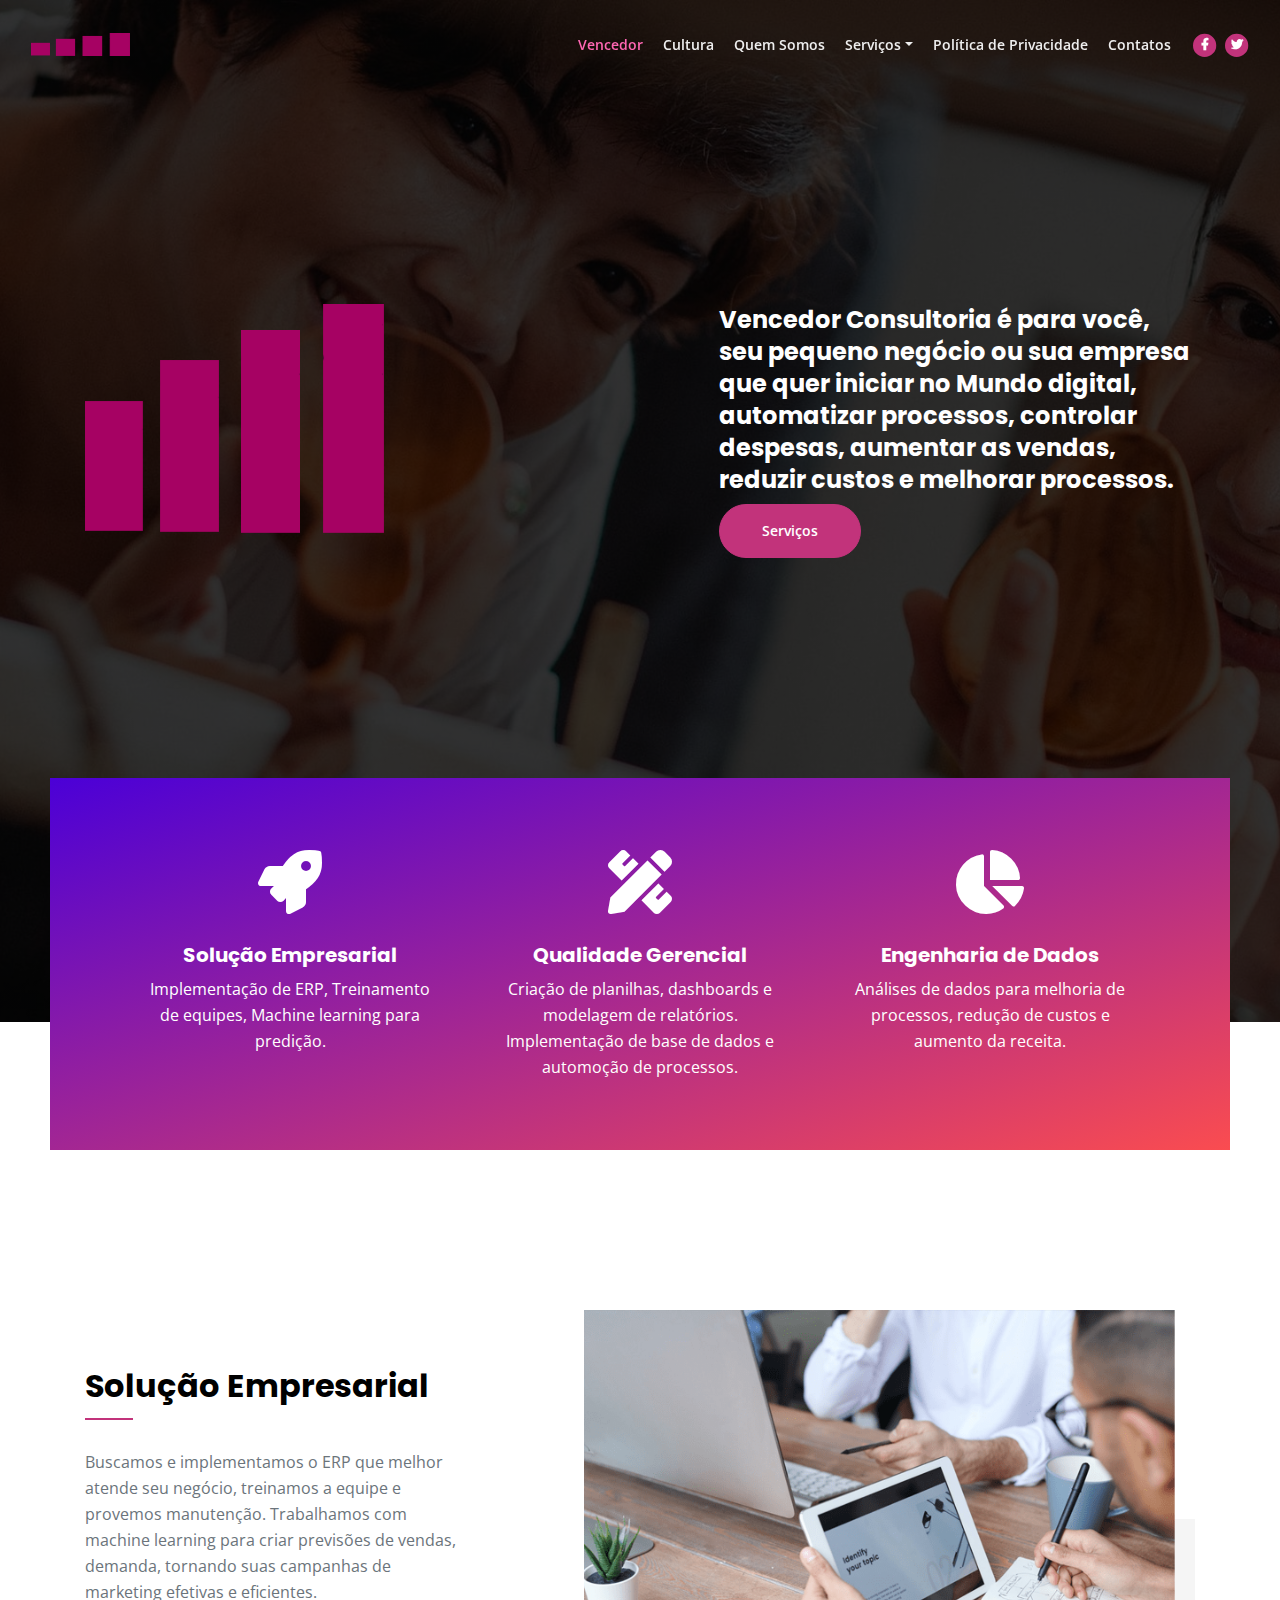
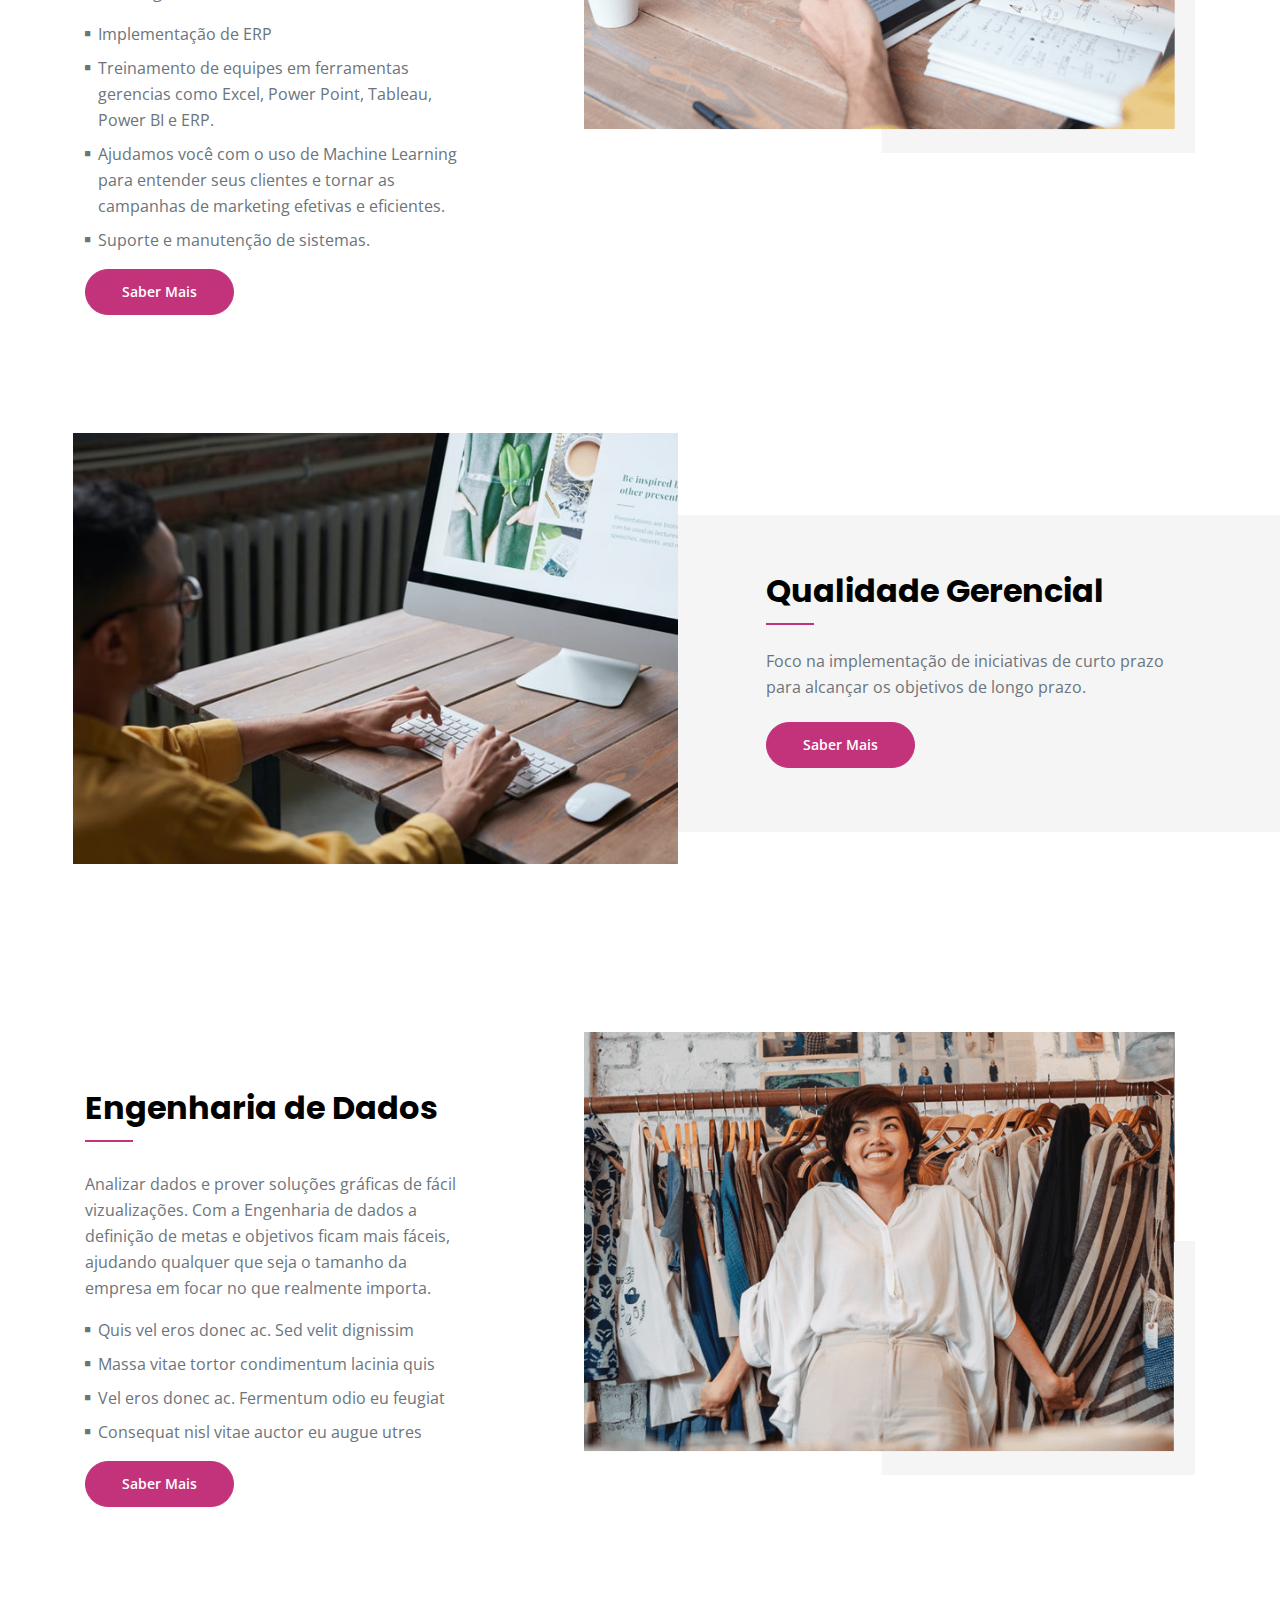
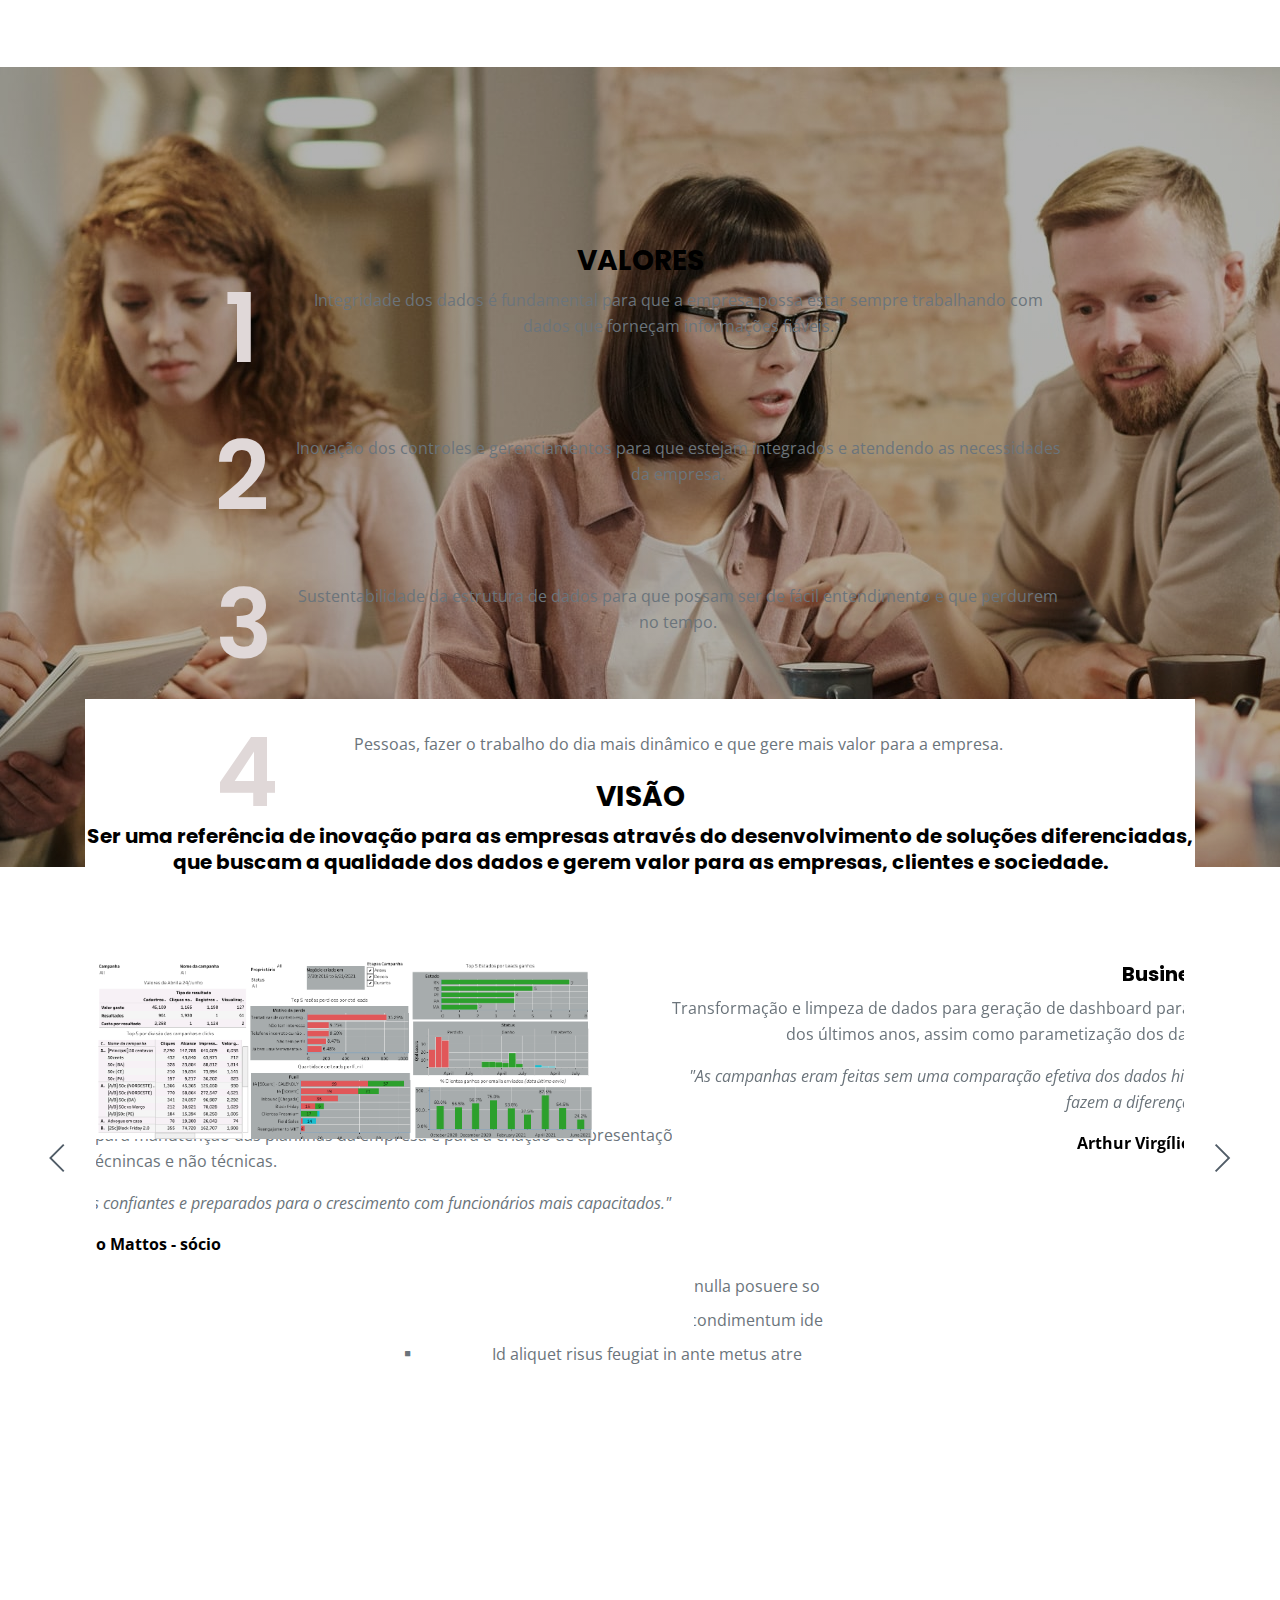
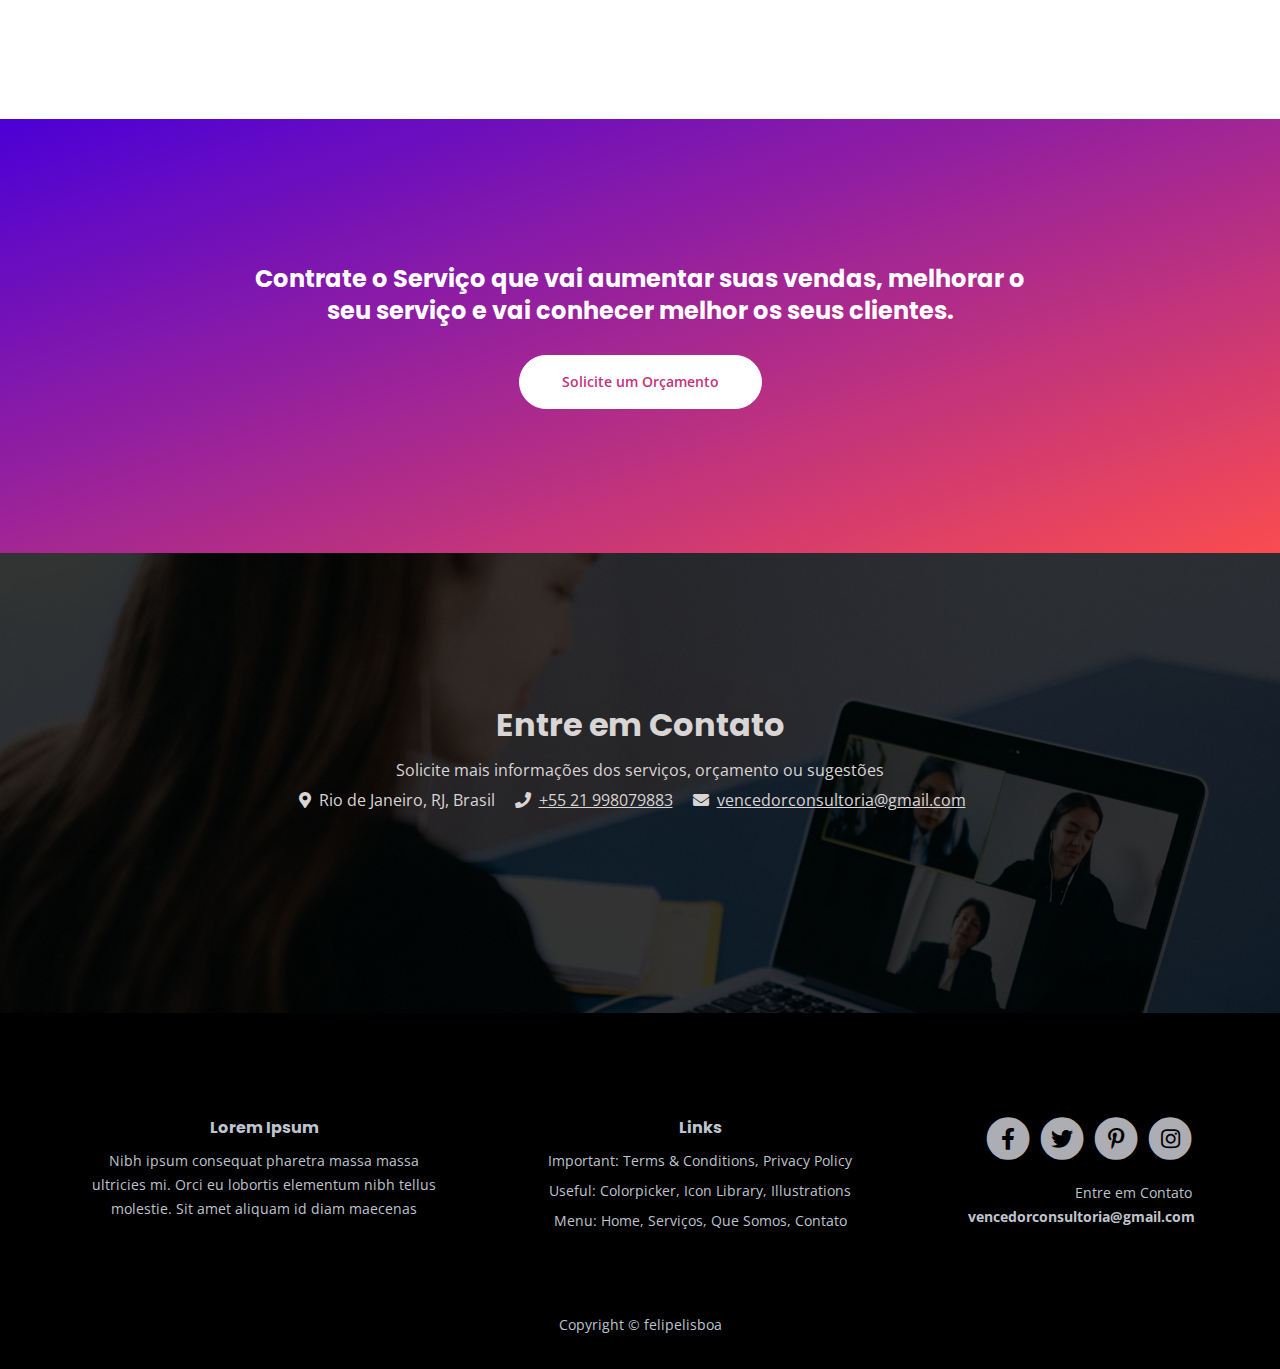
==== commit 7cc5da77: "projects and other updates" ====
--- a/index.html
+++ b/index.html
@@ -37,7 +37,7 @@
             <div class="container">
                 
                 <!-- Image Logo -->
-                <a class="navbar-brand logo-image" href="index.html"><img src="images/logo_new.png" alt="vencedor_consultoria"></a>  
+                <a class="navbar-brand logo-image" href="index.html"><img loading="lazy" src="images/logo_new.png" alt="vencedor_consultoria"></a>  
 
                 <!-- Text Logo - Use this if you don't have a graphic logo -->
                 <!-- <a class="navbar-brand logo-text page-scroll" href="index.html">Name</a> -->
@@ -100,7 +100,7 @@
                 <div class="row">
                     <div class="col-lg-6">
                         <div class="image-container">
-                            <img class="img-fluid" src="images/logo_new.png" alt="alternative">
+                            <img loading="lazy" class="img-fluid" src="images/logo_new.png" alt="">
                         </div> <!-- end of image-container -->
                     </div> <!-- end of col -->
                     <div class="col-lg-6">
@@ -192,7 +192,7 @@
                     </div> <!-- end of col -->
                     <div class="col-lg-6 col-xl-7">
                         <div class="image-container">
-                            <img class="img-fluid" src="images/details-1.png" alt="alternative">
+                            <img loading="lazy" class="img-fluid" src="images/details-1.png" alt="">
                         </div> <!-- end of image-container -->
                     </div> <!-- end of col -->
                 </div> <!-- end of row -->
@@ -206,13 +206,13 @@
                 <button title="Close (Esc)" type="button" class="mfp-close x-button">×</button>
                 <div class="col-lg-8">
                     <div class="image-container">
-                        <img class="img-fluid" src="images/details-lightbox.jpg" alt="alternative">
+                        <img loading="lazy" class="img-fluid" src="images/details-lightbox.jpg" alt="">
                     </div> <!-- end of image-container -->
                 </div> <!-- end of col -->
                 <div class="col-lg-4">
                     <h3>Solução Empresarial</h3>
                     <hr>
-                    <p>Serviço para melhorar a maneira como você faz o seu negócio, um serviço que gera impacto em toda a empresa com objetivo de melhorar a efetividade e eficiência.</p>
+                    <p>Solução .</p>
                     <h3>Soluções para você</h3>
                     <p>Utilize a tecnologia para conhecer melhor o seu negócio e aumente o impacto de seu marketing</p>
                     <ul class="list-unstyled li-space-lg">
@@ -242,14 +242,14 @@
                 <div class="row">
                     <div class="image-area">
                         <div class="image-container">
-                            <img class="img-fluid" src="images/details-2.jpg" alt="alternative">
+                            <img loading="lazy" class="img-fluid" src="images/details-2.jpg" alt="">
                         </div> <!-- end of image-container -->
                     </div> <!-- end of image-area -->
                     <div class="text-area">
                         <div id="auto-proces" class="text-container">
                             <h2>Qualidade Gerencial</h2>
                             <hr class="hr-heading">
-                            <p>Preparamos planilhas automatizadas e integradas que deixará seus dados organizados e pronto para gerar informações relevantes sobre seu negócio. Criamos dashboards para que você entenda o seu negócio com os pontos chaves que fazem a diferença.</p>
+                            <p>Foco na implementação de iniciativas de curto prazo para alcançar os objetivos de longo prazo.</p>
                             <a class="btn-solid-reg popup-with-move-anim" href="#details-2">Saber Mais</a>
                         </div> <!-- end of text-container -->
                     </div> <!-- end of text-area -->
@@ -266,24 +266,23 @@
                 <button title="Close (Esc)" type="button" class="mfp-close x-button">×</button>
                 <div class="col-lg-8">
                     <div class="image-container">
-                        <img class="img-fluid" src="images/details-lightbox.jpg" alt="alternative">
+                        <img loading="lazy" class="img-fluid" src="images/details-lightbox.jpg" alt="">
                     </div> <!-- end of image-container -->
                 </div> <!-- end of col -->
                 <div class="col-lg-4">
                     <h3>Qalidade Gerencial</h3>
                     <hr>
-                    <p>Solução para integrar as informações necessárias para melhorar a performance de seus colaboradores e da própria empresa.</p>
-                    <h3>Solução Gerencial</h3>
-                    <p>Tenha o seu negócio organizado e integrado entre os departamentos que irá gerar valor da informação e melhorar a performance do seu negócio.</p>
+                    <p>Criação e implementação do planejamento para a garantia da qualidade dos dados e a melhoria dos controles.</p>
+                    <p>Integração de todas as atividades e tarefas necessárias para manter um nível desejado de excelência.</p>
                     <ul class="list-unstyled li-space-lg">
                         <li class="media">
-                            <i class="fas fa-check"></i><div class="media-body">Implementação de planilhas automatizadas e integradas.</div>
-                        </li>
-                        <li class="media">
-                            <i class="fas fa-check"></i><div class="media-body">Definimos o processo ETL para gerenciar e a manutenção do seu banco de dados.</div>
-                        </li>
-                        <li class="media">
-                            <i class="fas fa-check"></i><div class="media-body">Automatizamos processos recorrentes para serem mais produtivos.</div>
+                            <i class="fas fa-check"></i><div class="media-body">Diagrama de causa e efeito, Pareto, Estratificação</div>
+                        </li>
+                        <li class="media">
+                            <i class="fas fa-check"></i><div class="media-body">Histogramas, Diagramas de correlação.</div>
+                        </li>
+                        <li class="media">
+                            <i class="fas fa-check"></i><div class="media-body">Gráficos de controles, Planilhas de verificação</div>
                         </li>
                     </ul>
                     <a class="btn-solid-reg mfp-close page-scroll" href="#contact">Quero Contratar</a> <button class="btn-outline-reg mfp-close as-button" type="button">Voltar</button>
@@ -325,7 +324,7 @@
                     </div> <!-- end of col -->
                     <div class="col-lg-6 col-xl-7">
                         <div class="image-container">
-                            <img class="img-fluid" src="images/details-3.png" alt="alternative">
+                            <img loading="lazy" class="img-fluid" src="images/details-3.png" alt="">
                         </div> <!-- end of image-container -->
                     </div> <!-- end of col -->
                 </div> <!-- end of row -->
@@ -339,7 +338,7 @@
                 <button title="Close (Esc)" type="button" class="mfp-close x-button">×</button>
                 <div class="col-lg-8">
                     <div class="image-container">
-                        <img class="img-fluid" src="images/details-lightbox.jpg" alt="alternative">
+                        <img loading="lazy" class="img-fluid" src="images/details-lightbox.jpg" alt="">
                     </div> <!-- end of image-container -->
                 </div> <!-- end of col -->
                 <div class="col-lg-4">
@@ -375,33 +374,25 @@
             <div class="container">
                 <div class="row">
                     <div class="text-container">
-                        <h1>MISSÂO</h1>
-                        <h3>Desenhar, desenvolver, implementar e testar soluções tecnológicas inovadoras que geram valor e ajudam no desenvolvimento dos nossos clientes.</h3>
+                        <h3>MISSÃO</h3>
+                        <h5>Desenhar, desenvolver, implementar e testar soluções tecnológicas inovadoras que geram valor e ajudam no desenvolvimento dos nossos clientes.</h5>
+                    </div> <!-- end of text-container -->    
+                </div> <!-- end of row -->
+                <div class="row">
+                    <div class="text-container">
+                        <h3>VISÃO</h1>
+                        <h5>Ser uma referência de inovação para as empresas através do desenvolvimento de soluções diferenciadas, que buscam a qualidade dos dados e gerem valor para as empresas, clientes e sociedade.</h5>
                     </div> <!-- end of text-container -->
-                </div> <!-- end of row -->
             </div> <!-- end of container -->
         </div> <!-- end of basic-4 -->
         <!-- end of mission -->
-         <!-- Vision -->
-         <div class="basic-4">
-            <div class="container">
-                <div class="row">
-                    <div class="text-container">
-                        <h1>VISÃO</h1>
-                        <h3>Ser uma referência de inovação para as empresas através do desenvolvimento de soluções diferenciadas, que buscam a qualidade dos dados e gerem valor para as empresas, clientes e sociedade.</h3>
-                    </div> <!-- end of text-container -->
-                </div> <!-- end of row -->
-            </div> <!-- end of container -->
-        </div> <!-- end of basic-4 -->
-        <!-- end of vision -->
-
-
+    
         <!-- Strengths -->
         <div id="strengths" class="basic-5">
             <div class="container">
                 <div class="row">
                     <div class="col-lg-12">
-                        <h1>VALORES</h1>
+                        <h3>VALORES</h3>
                         <ul class="list-unstyled li-space-lg">
                             <li class="media">
                                 <div class="bullet">1</div>
@@ -451,15 +442,15 @@
                                         <div class="row">
                                             <div class="col-lg-6">
                                                 <div class="image-container">
-                                                    <img class="img-fluid" src="images/project-1.jpg" alt="alternative">
+                                                    <img loading="lazy" class="img-fluid" src="images/business_inteligence.png" alt="">
                                                 </div> <!-- end of image-container -->
                                             </div> <!-- end of col -->
                                             <div class="col-lg-6">
                                                 <div class="text-container">
-                                                    <h4>Mi in nulla posuere</h4>
-                                                    <p>Sollicitudin aliquam ultrices sagittis sagittis orci a scelerisque purus semper eget duis. Ut tristique et egestas quis ipsum suspendisse ultrices gravida mattis aliquam faucibus</p>
-                                                    <p class="testimonial-text">"Purus in massa tempor nec tempor id eu nisl nunc mi ipsum faucibus vitae. A pellentesque sit amet porttitor. Aliquam id diam maecenas ultricies mi eget mauris. Vel risus commodo viverra maecenas"</p>
-                                                    <div class="testimonial-author">Lorem Ipsum - Occupation Title</div>
+                                                    <h5>Business Inteligence</h5>
+                                                    <p>Transformação e limpeza de dados para geração de dashboard para agência de marketing digital, com foco nas campanhas de marketing ao longo dos últimos anos, assim como parametização dos dados para gerar mais conhecimentos do perfil dos clientes finais.</p>
+                                                    <p class="testimonial-text">"As campanhas eram feitas sem uma comparação efetiva dos dados históricos. Vencedor nos ajudou a criar os parâmetros e processos de dados que hoje fazem a diferença para as novas campanhas."</p>
+                                                    <div class="testimonial-author">Arthur Virgílio - Gerente de Marketing</div>
                                                 </div> <!-- end of text-container -->
                                             </div> <!-- end of col -->
                                         </div> <!-- end of row -->
@@ -471,15 +462,15 @@
                                         <div class="row">
                                             <div class="col-lg-6">
                                                 <div class="image-container">
-                                                    <img class="img-fluid" src="images/project-2.jpg" alt="alternative">
+                                                    <img loading="lazy" class="img-fluid" src="images/engenharia_dados.png" alt="">
                                                 </div> <!-- end of image-container -->
                                             </div> <!-- end of col -->
                                             <div class="col-lg-6">
                                                 <div class="text-container">
-                                                    <h4>Tempor commodo ullamcor</h4>
-                                                    <p>Sollicitudin aliquam ultrices sagittis sagittis orci a scelerisque purus semper eget duis. Ut tristique et egestas quis ipsum suspendisse ultrices gravida mattis aliquam faucibus</p>
-                                                    <p class="testimonial-text">"Purus in massa tempor nec tempor id eu nisl nunc mi ipsum faucibus vitae. A pellentesque sit amet porttitor. Aliquam id diam maecenas ultricies mi eget mauris. Vel risus commodo viverra maecenas"</p>
-                                                    <div class="testimonial-author">Lorem Ipsum - Occupation Title</div>
+                                                    <h5>Engenharia de Dados</h5>
+                                                    <p>Extração dos dados e modelagem, definindo o padrão de análise e apresentação do Orçamento do Governo e entidades Estaduais.</p>
+                                                    <p class="testimonial-text">"Antigamente todos os relatórios eram feitos em planilhas e com muitas folhas ficando tudo disperso. Agora tenho um dashboard com os principais indicadores e informações úteis e com fácil alcance."</p>
+                                                    <div class="testimonial-author">Antônia Santos - Economista</div>
                                                 </div> <!-- end of text-container -->
                                             </div> <!-- end of col -->
                                         </div> <!-- end of row -->
@@ -491,15 +482,15 @@
                                         <div class="row">
                                             <div class="col-lg-6">
                                                 <div class="image-container">
-                                                    <img class="img-fluid" src="images/project-3.jpg" alt="alternative">
+                                                    <img loading="lazy" class="img-fluid" src="images/power_point.png" alt="">
                                                 </div> <!-- end of image-container -->
                                             </div> <!-- end of col -->
                                             <div class="col-lg-6">
                                                 <div class="text-container">
-                                                    <h4>Lacus vestibulum sed</h4>
-                                                    <p>Sollicitudin aliquam ultrices sagittis sagittis orci a scelerisque purus semper eget duis. Ut tristique et egestas quis ipsum suspendisse ultrices gravida mattis aliquam faucibus</p>
-                                                    <p class="testimonial-text">"Purus in massa tempor nec tempor id eu nisl nunc mi ipsum faucibus vitae. A pellentesque sit amet porttitor. Aliquam id diam maecenas ultricies mi eget mauris. Vel risus commodo viverra maecenas"</p>
-                                                    <div class="testimonial-author">Lorem Ipsum - Occupation Title</div>
+                                                    <h5>Qualidade Gerencial</h5>
+                                                    <p>Treinamento de funcionários para o uso de ferramentas Microsoft para manutenção das planilhas da empresa e para a criação de apresentações executívas, técnincas e não técnicas.</p>
+                                                    <p class="testimonial-text">"Tinhamos um pequeno negócio e depois da consultoria estamos mais confiantes e preparados para o crescimento com funcionários mais capacitados."</p>
+                                                    <div class="testimonial-author">Sergio Mattos - sócio</div>
                                                 </div> <!-- end of text-container -->
                                             </div> <!-- end of col -->
                                         </div> <!-- end of row -->
@@ -548,7 +539,7 @@
                             </ul>
                         </div> <!-- end of text-container -->
                         <div class="image-container">
-                            <img class="img-fluid" src="images/about.jpg" alt="alternative">
+                            <img loading="lazy" class="img-fluid" src="images/about.jpg" alt="">
                         </div> <!-- end of image-container -->
                     </div> <!-- end of col -->
                 </div> <!-- end of row -->
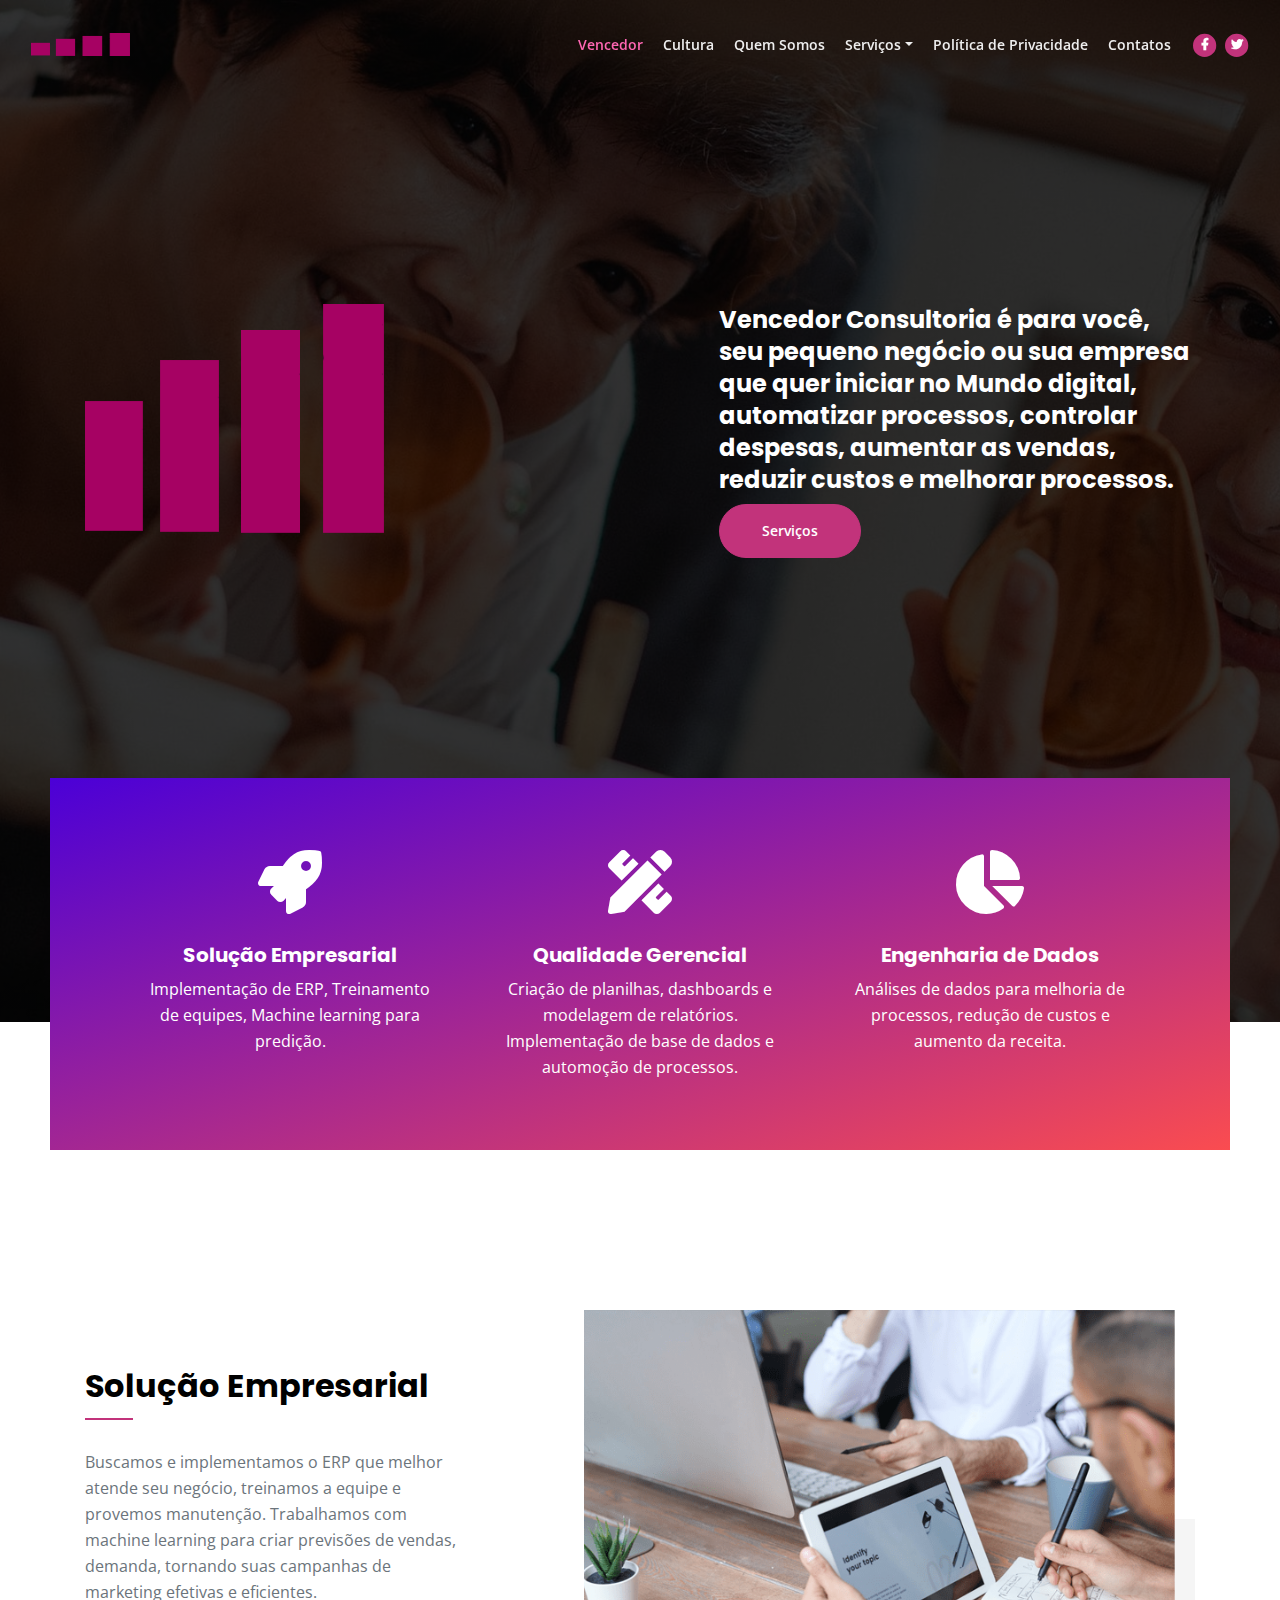
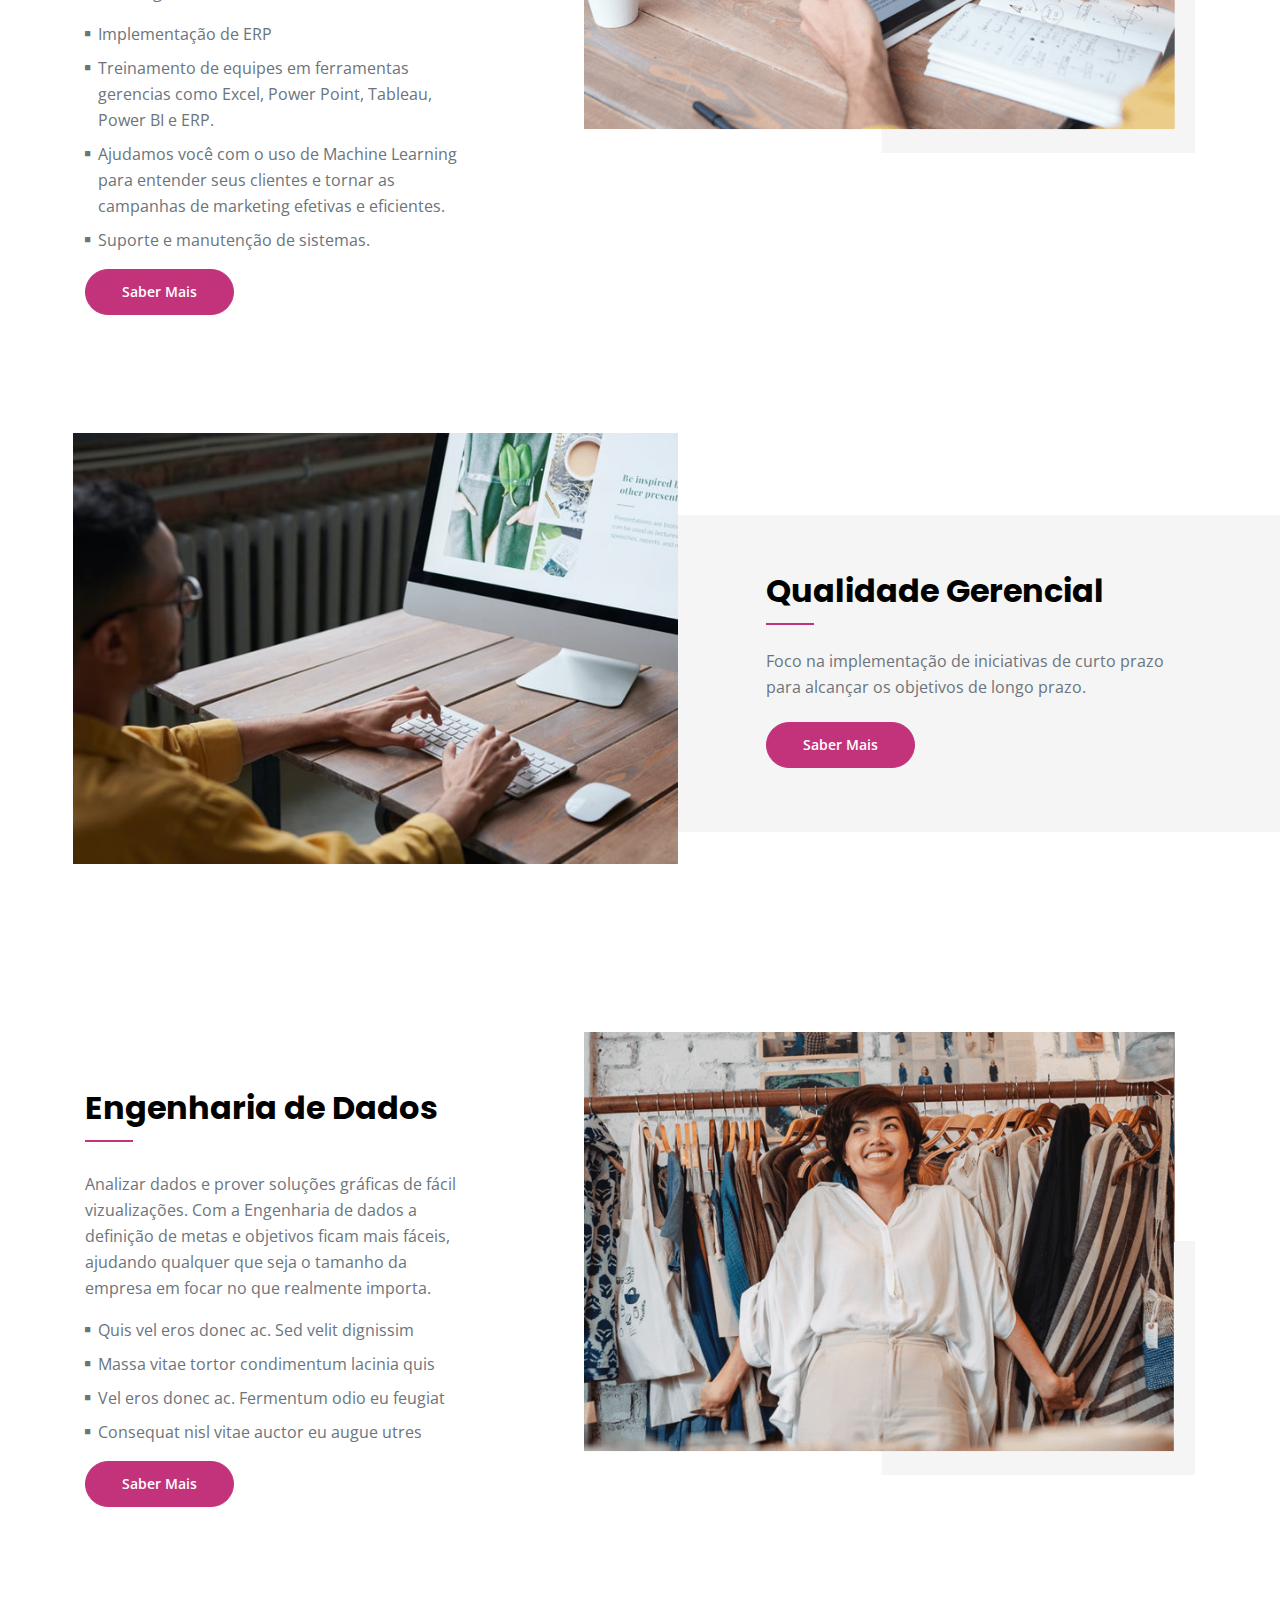
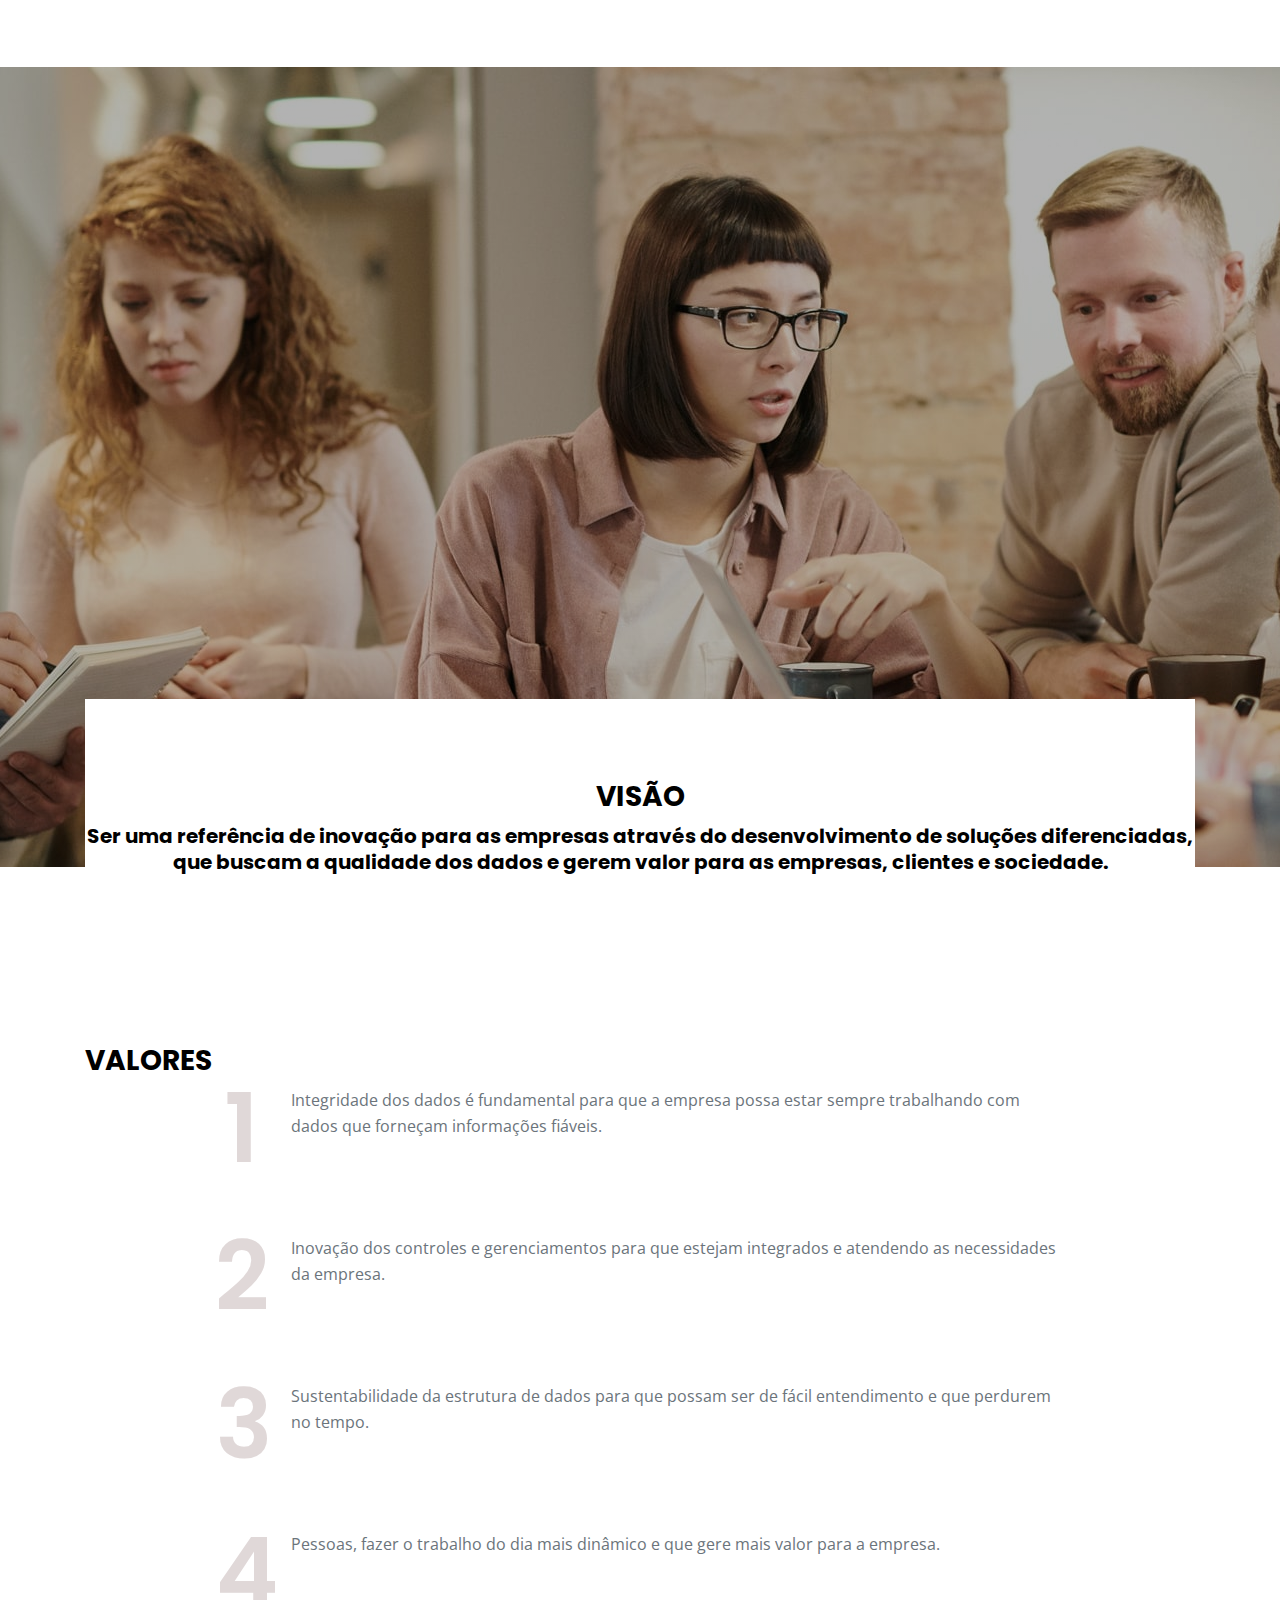
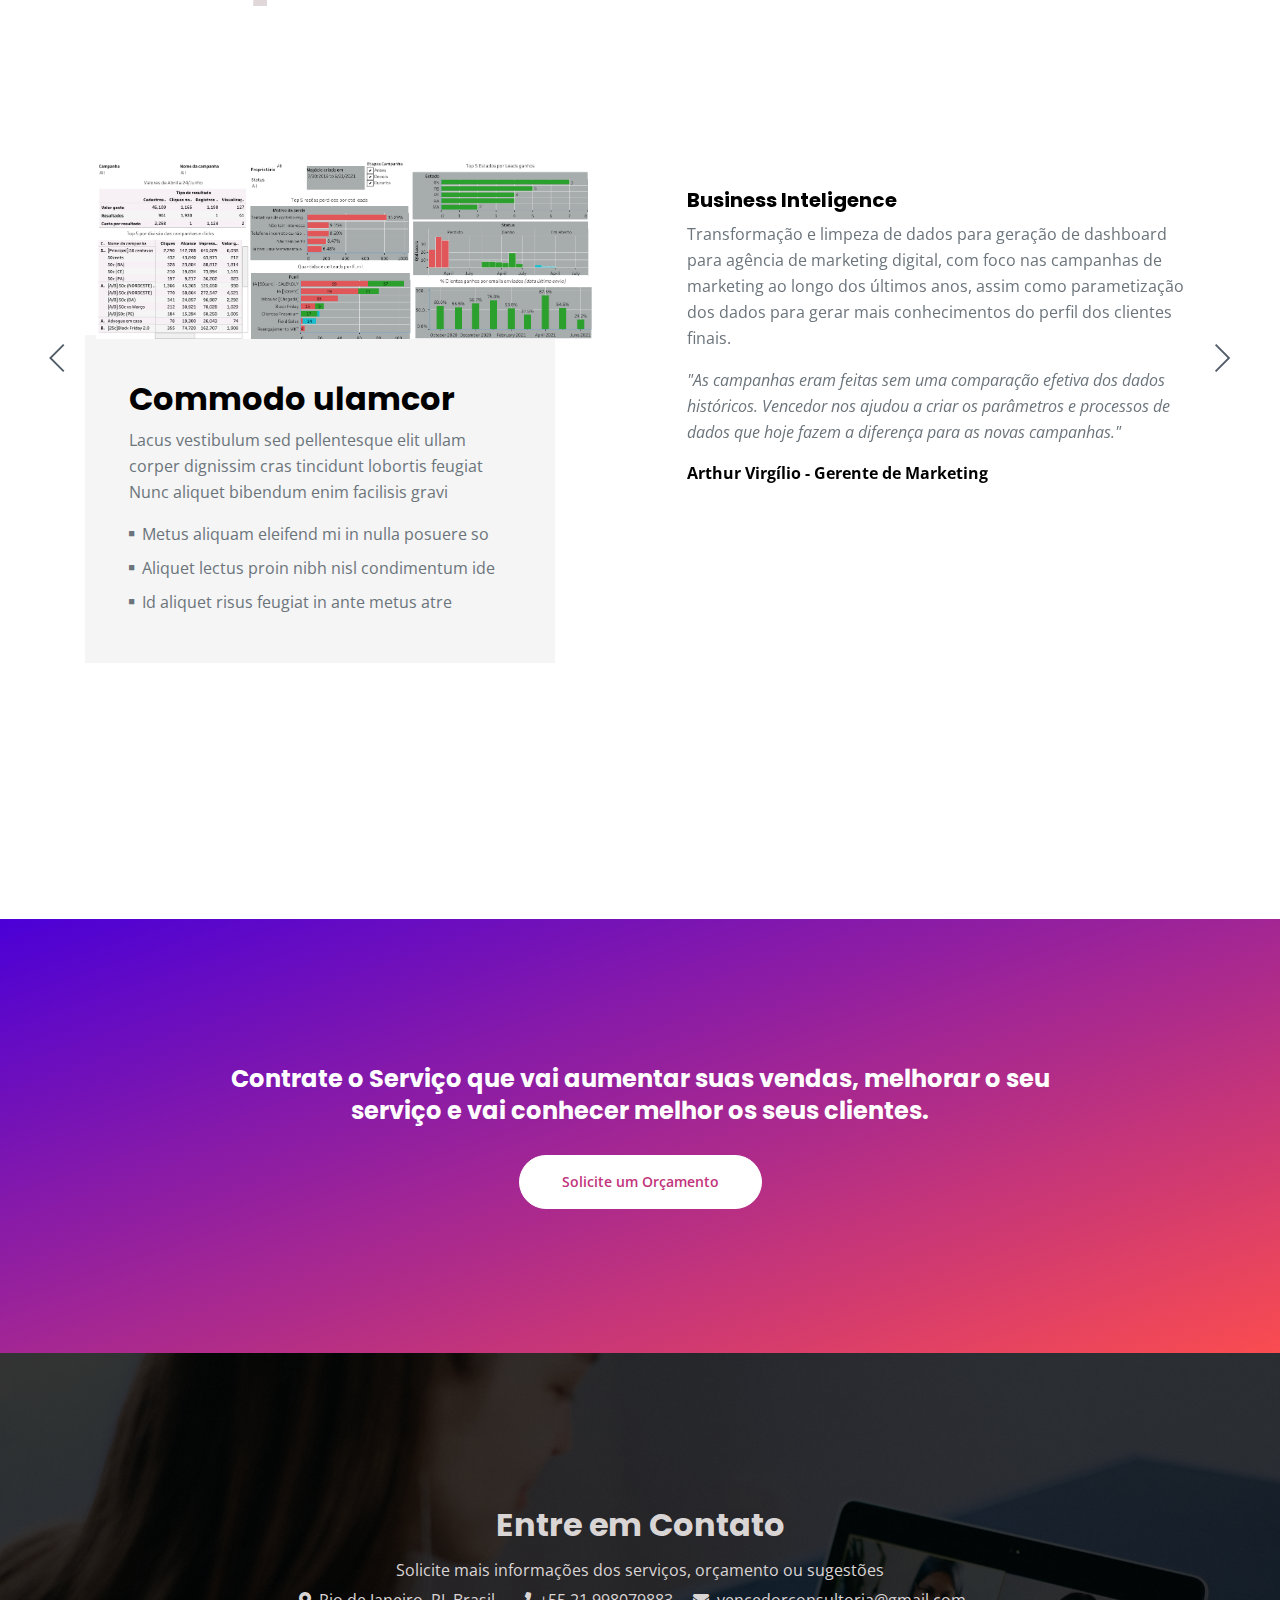
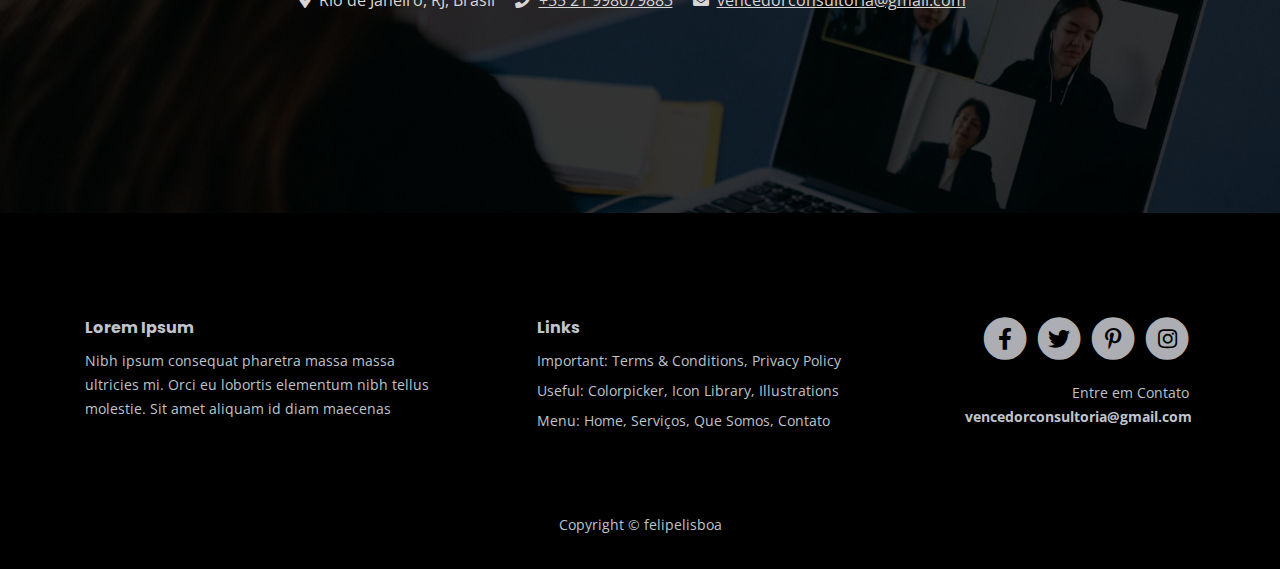
==== commit eeaa8925: "fix mission and values" ====
--- a/index.html
+++ b/index.html
@@ -383,6 +383,7 @@
                         <h3>VISÃO</h1>
                         <h5>Ser uma referência de inovação para as empresas através do desenvolvimento de soluções diferenciadas, que buscam a qualidade dos dados e gerem valor para as empresas, clientes e sociedade.</h5>
                     </div> <!-- end of text-container -->
+                </div> <!-- end of row -->
             </div> <!-- end of container -->
         </div> <!-- end of basic-4 -->
         <!-- end of mission -->
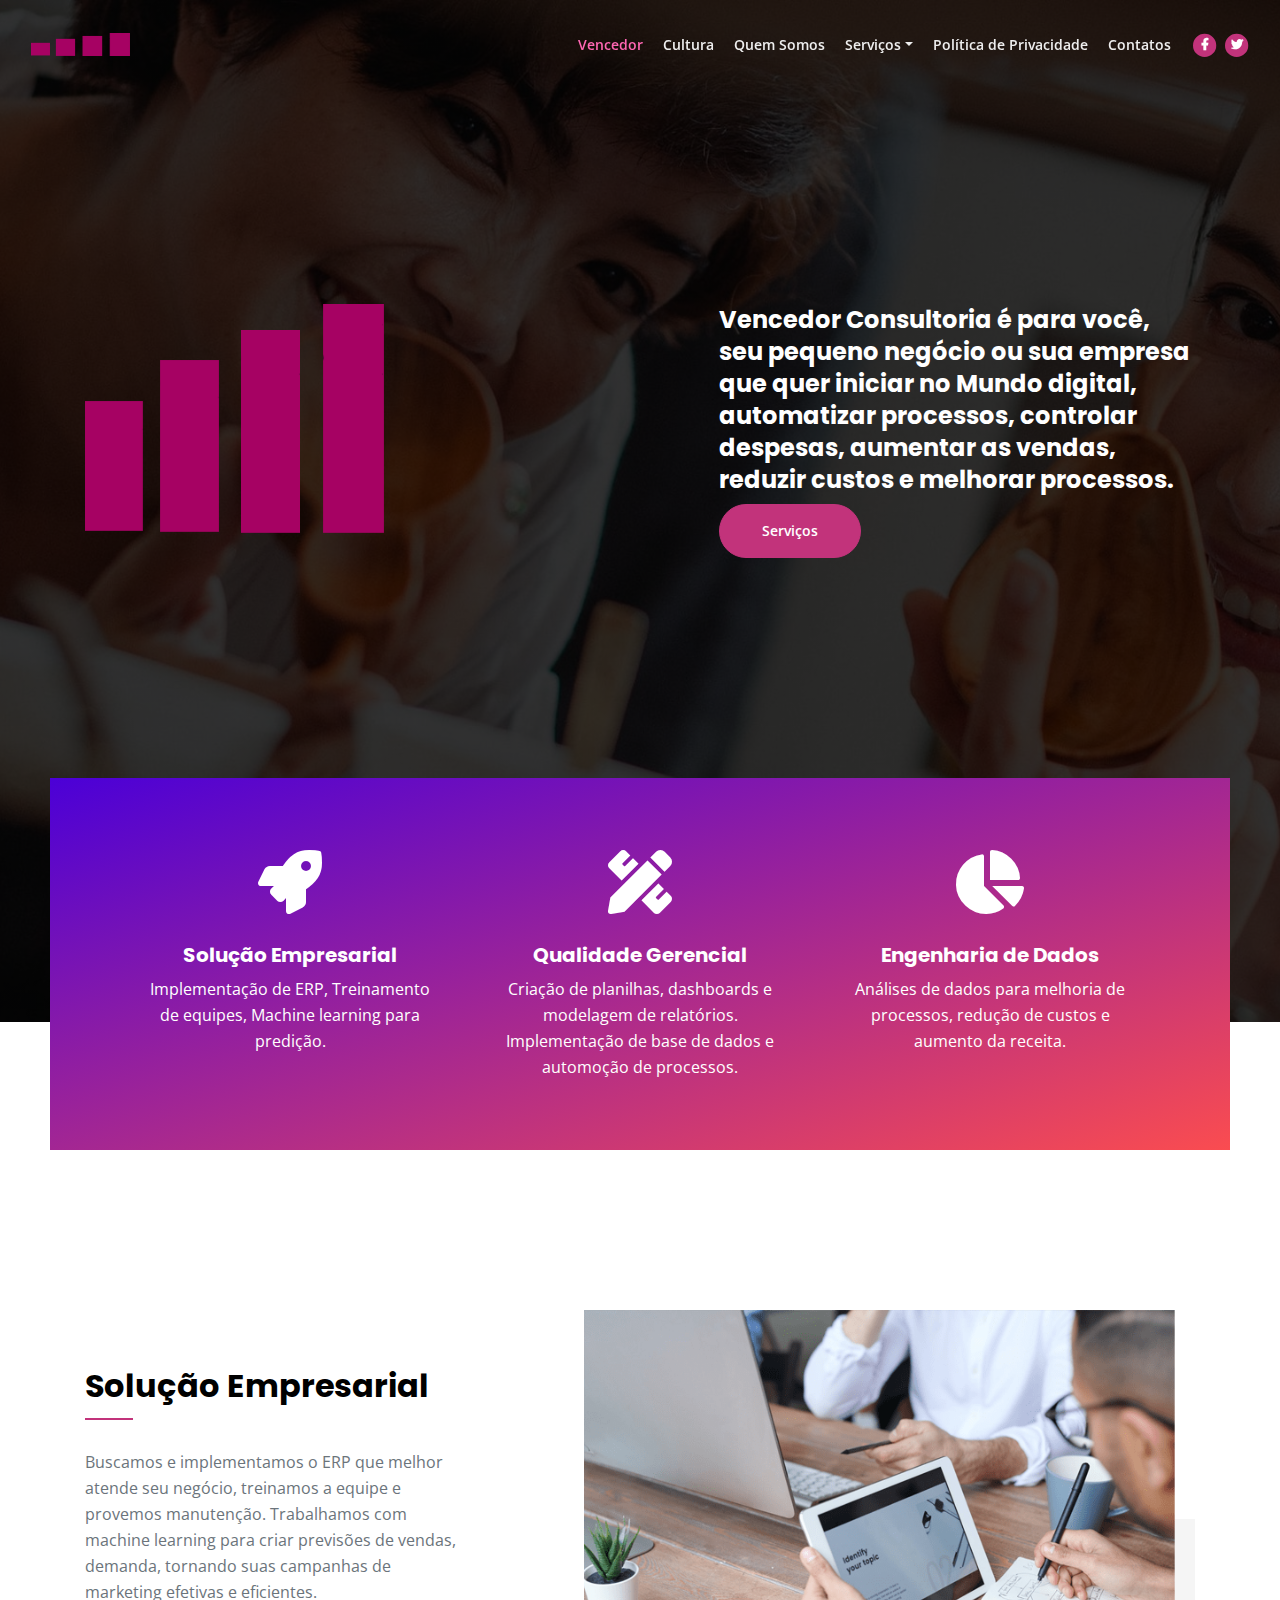
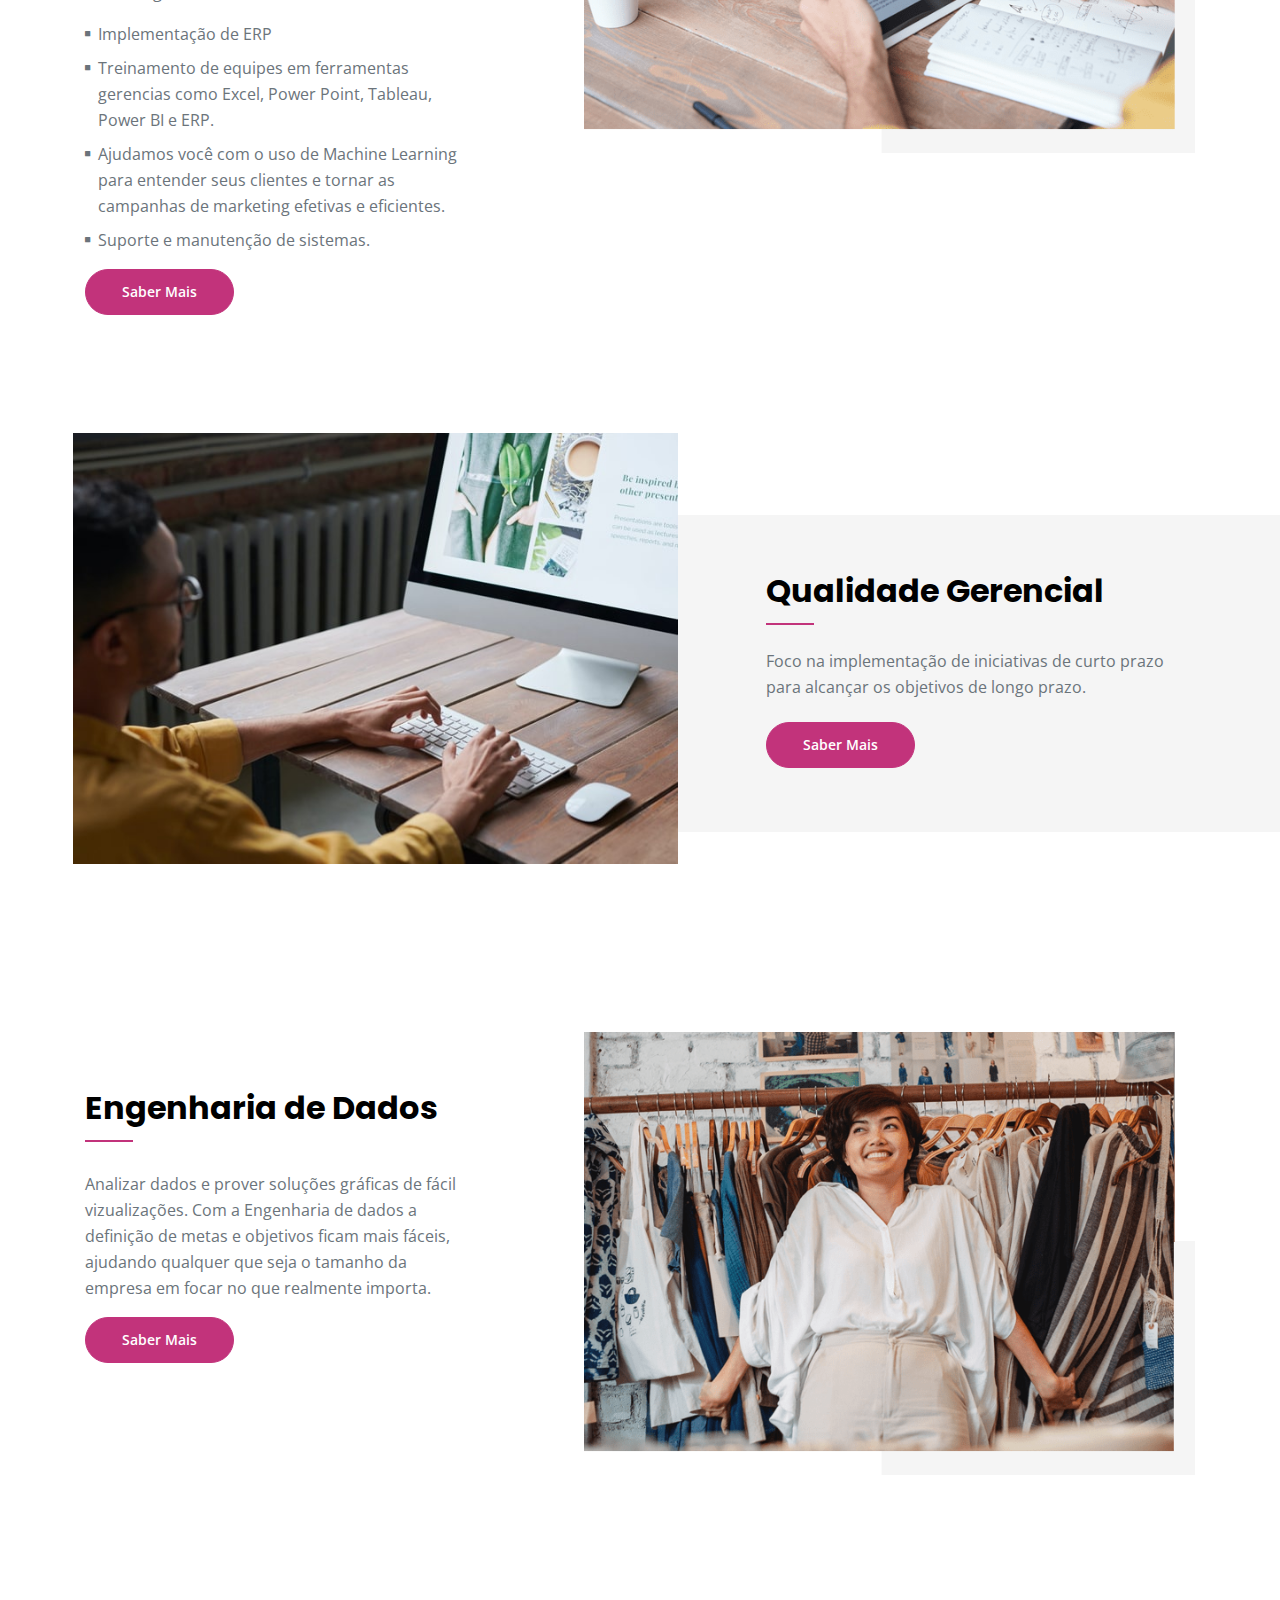
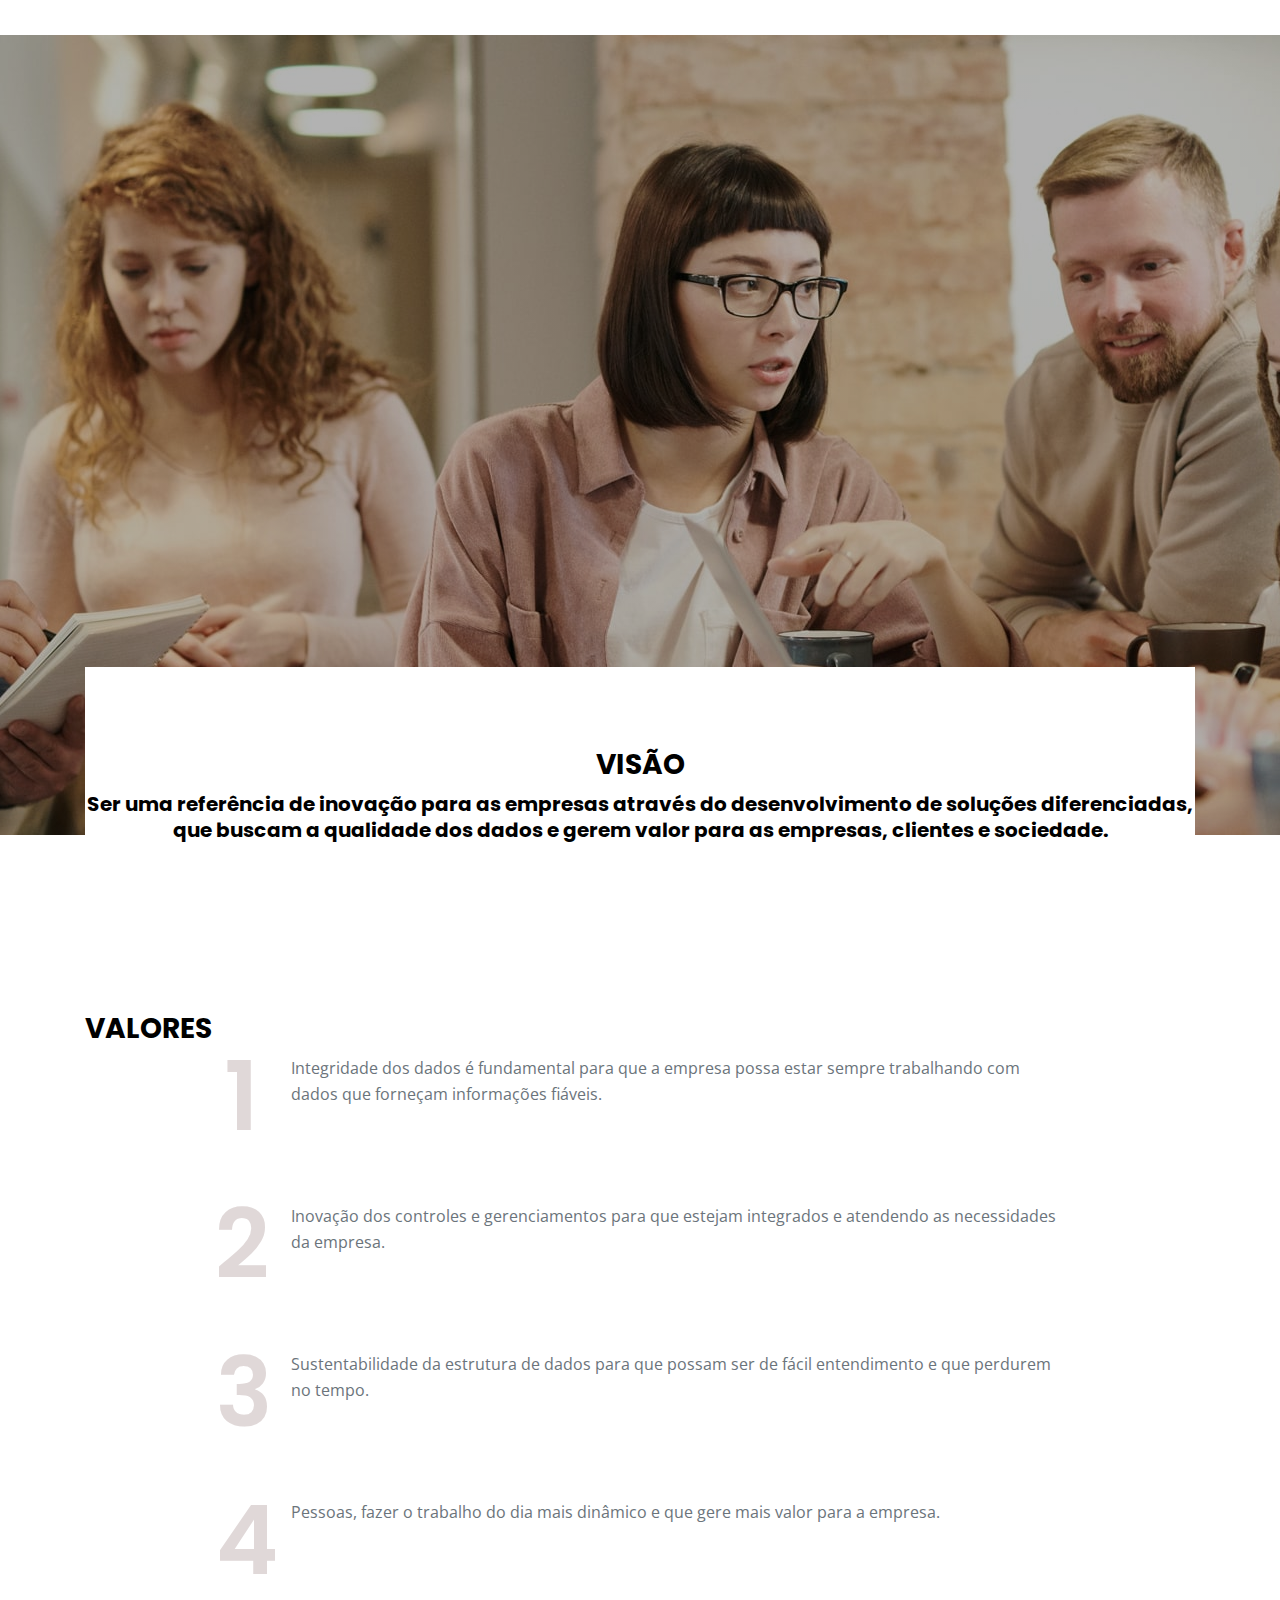
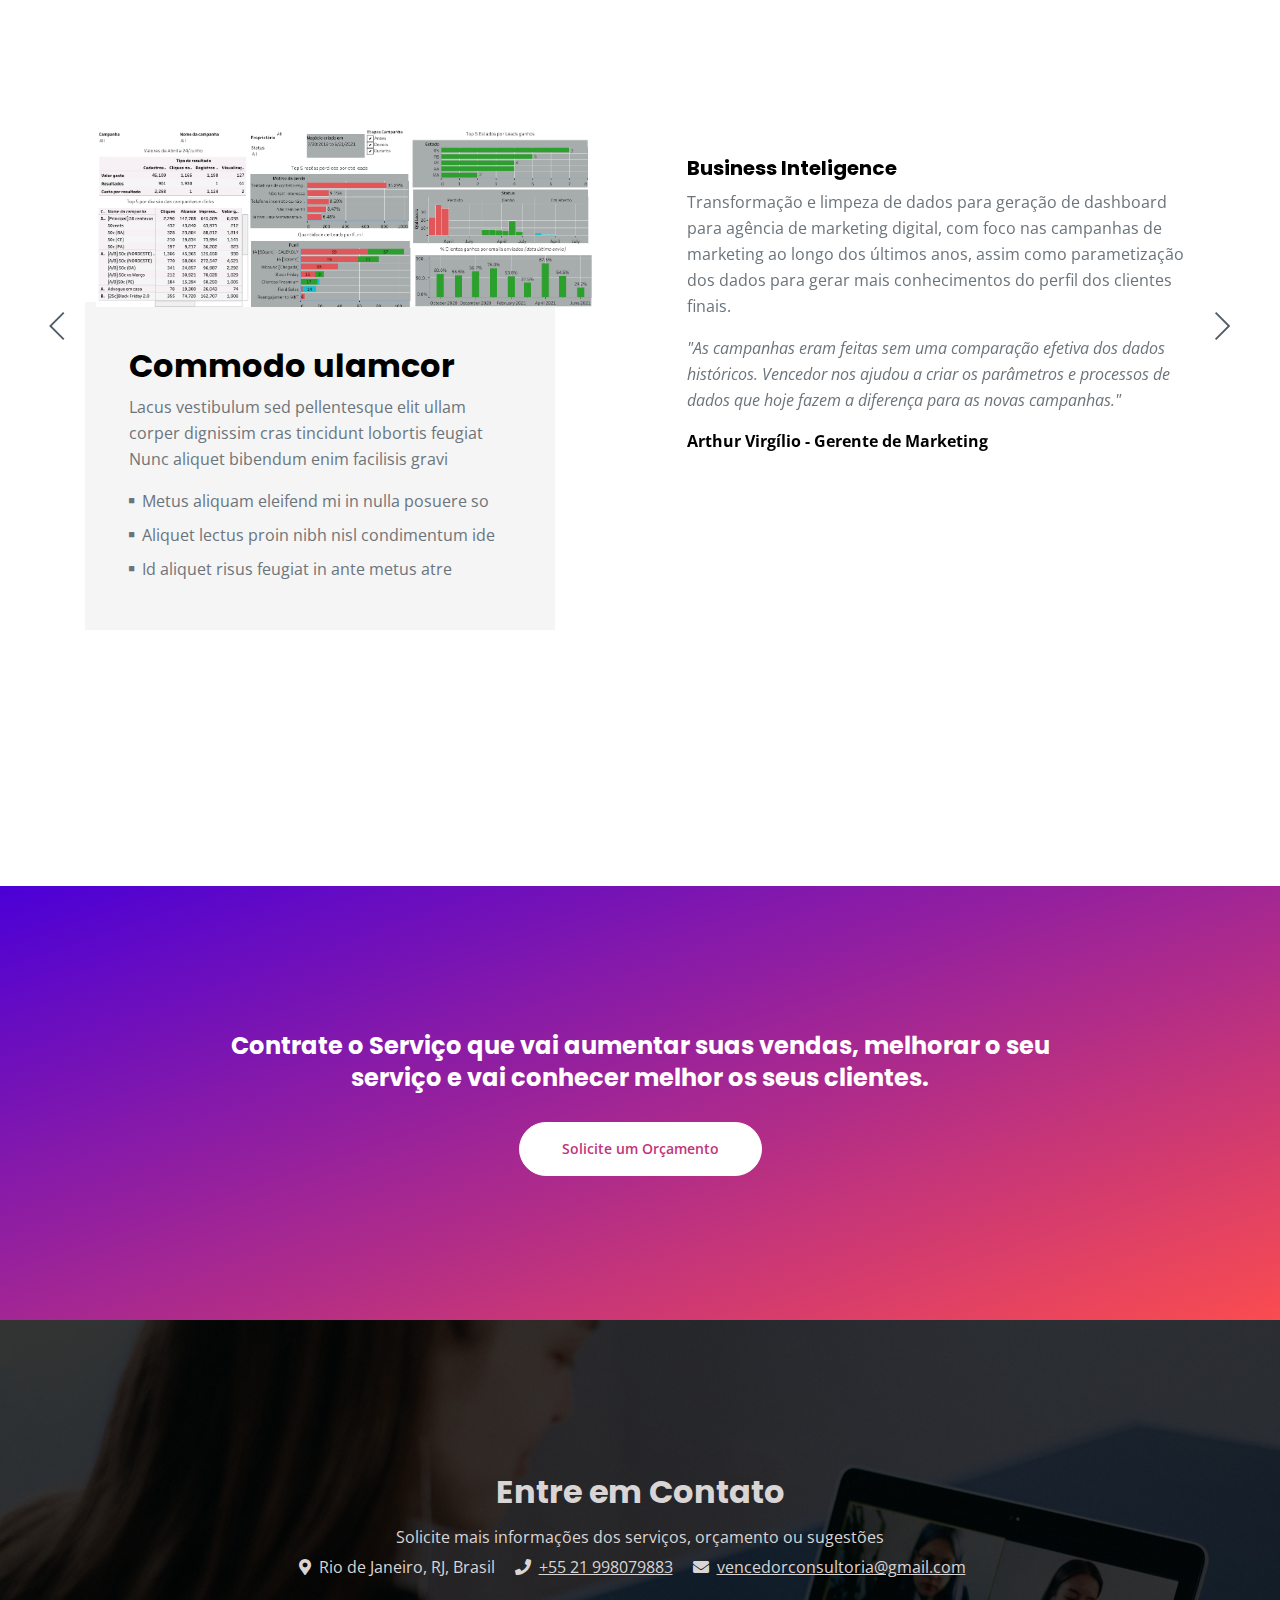
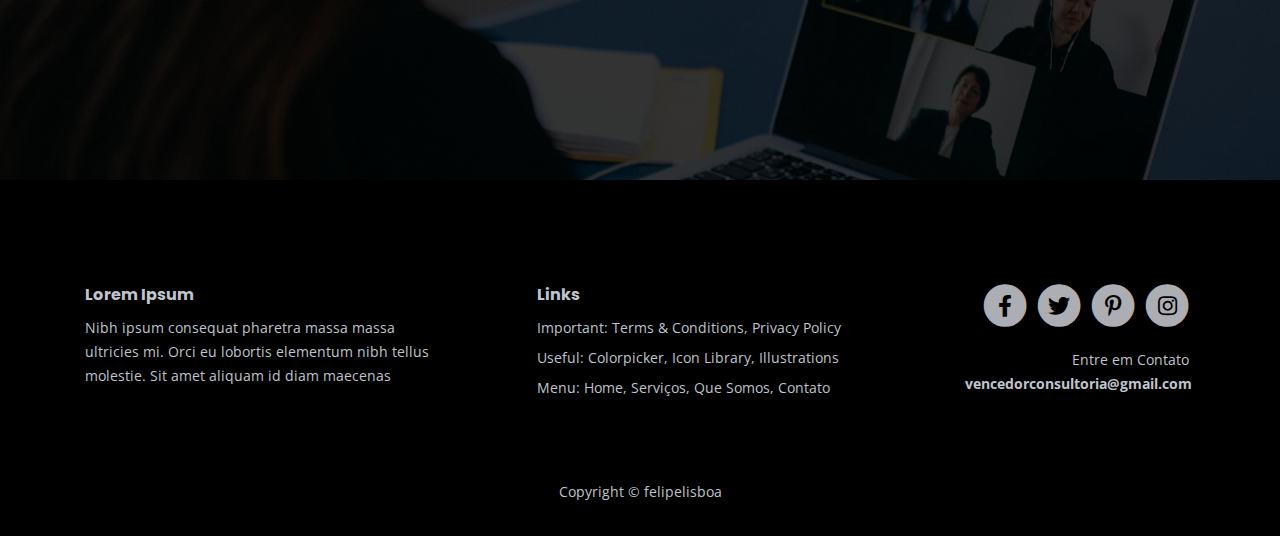
==== commit 34542d22: "fix mission and vision" ====
--- a/index.html
+++ b/index.html
@@ -301,24 +301,6 @@
                             <h2>Engenharia de Dados</h2>
                             <hr class="hr-heading">
                             <p>Analizar dados e prover soluções gráficas de fácil vizualizações. Com a Engenharia de dados a definição de metas e objetivos ficam mais fáceis, ajudando qualquer que seja o tamanho da empresa em focar no que realmente importa.</p>
-                            <ul class="list-unstyled li-space-lg">
-                                <li class="media">
-                                    <i class="fas fa-square"></i>
-                                    <div class="media-body">Quis vel eros donec ac. Sed velit dignissim</div>
-                                </li>
-                                <li class="media">
-                                    <i class="fas fa-square"></i>
-                                    <div class="media-body">Massa vitae tortor condimentum lacinia quis</div>
-                                </li>
-                                <li class="media">
-                                    <i class="fas fa-square"></i>
-                                    <div class="media-body">Vel eros donec ac. Fermentum odio eu feugiat</div>
-                                </li>
-                                <li class="media">
-                                    <i class="fas fa-square"></i>
-                                    <div class="media-body">Consequat nisl vitae auctor eu augue utres</div>
-                                </li>
-                            </ul>
                             <a class="btn-solid-reg popup-with-move-anim" href="#details-3">Saber Mais</a>
                         </div> <!-- end of text-container -->
                     </div> <!-- end of col -->
@@ -342,10 +324,10 @@
                     </div> <!-- end of image-container -->
                 </div> <!-- end of col -->
                 <div class="col-lg-4">
-                    <h3>Qalidade Gerencial</h3>
+                    <h3>Qualidade Gerencial</h3>
                     <hr>
                     <p>Solução para integrar as informações necessárias para melhorar a performance de seus colaboradores e da própria empresa.</p>
-                    <h4>Solução Gerencial</h4>
+                    <h5>Solução Gerencial</h5>
                     <p>Tenha o seu negócio organizado e integrado entre os departamentos que irá gerar valor da informação e melhorar a performance do seu negócio.</p>
                     <ul class="list-unstyled li-space-lg">
                         <li class="media">
@@ -369,7 +351,7 @@
         <!-- end of details lightbox -->
 
 
-        <!-- Mission -->
+        <!-- Mission and Vision -->
         <div class="basic-4">
             <div class="container">
                 <div class="row">
@@ -378,6 +360,8 @@
                         <h5>Desenhar, desenvolver, implementar e testar soluções tecnológicas inovadoras que geram valor e ajudam no desenvolvimento dos nossos clientes.</h5>
                     </div> <!-- end of text-container -->    
                 </div> <!-- end of row -->
+            </div> <!-- enf of container -->
+            <div class="container">
                 <div class="row">
                     <div class="text-container">
                         <h3>VISÃO</h1>
@@ -386,7 +370,7 @@
                 </div> <!-- end of row -->
             </div> <!-- end of container -->
         </div> <!-- end of basic-4 -->
-        <!-- end of mission -->
+        <!-- end of mission and vision -->
     
         <!-- Strengths -->
         <div id="strengths" class="basic-5">
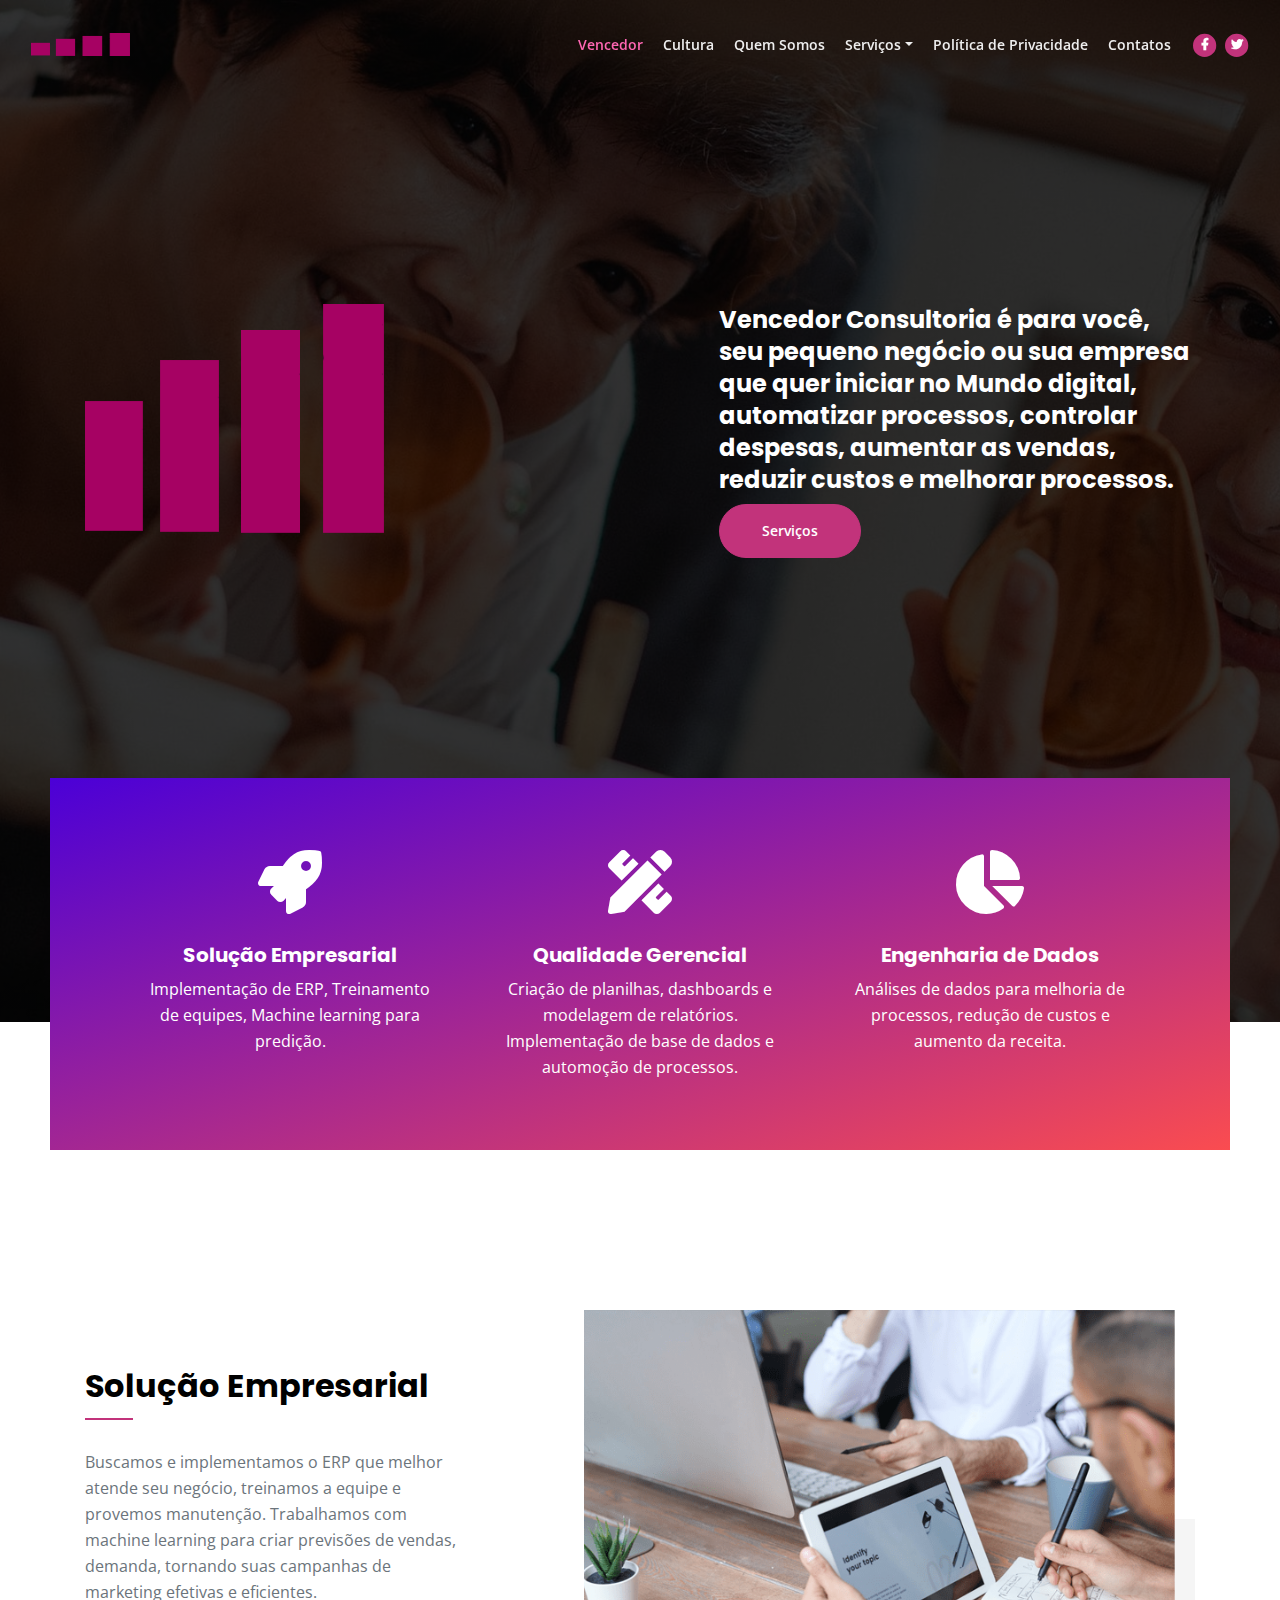
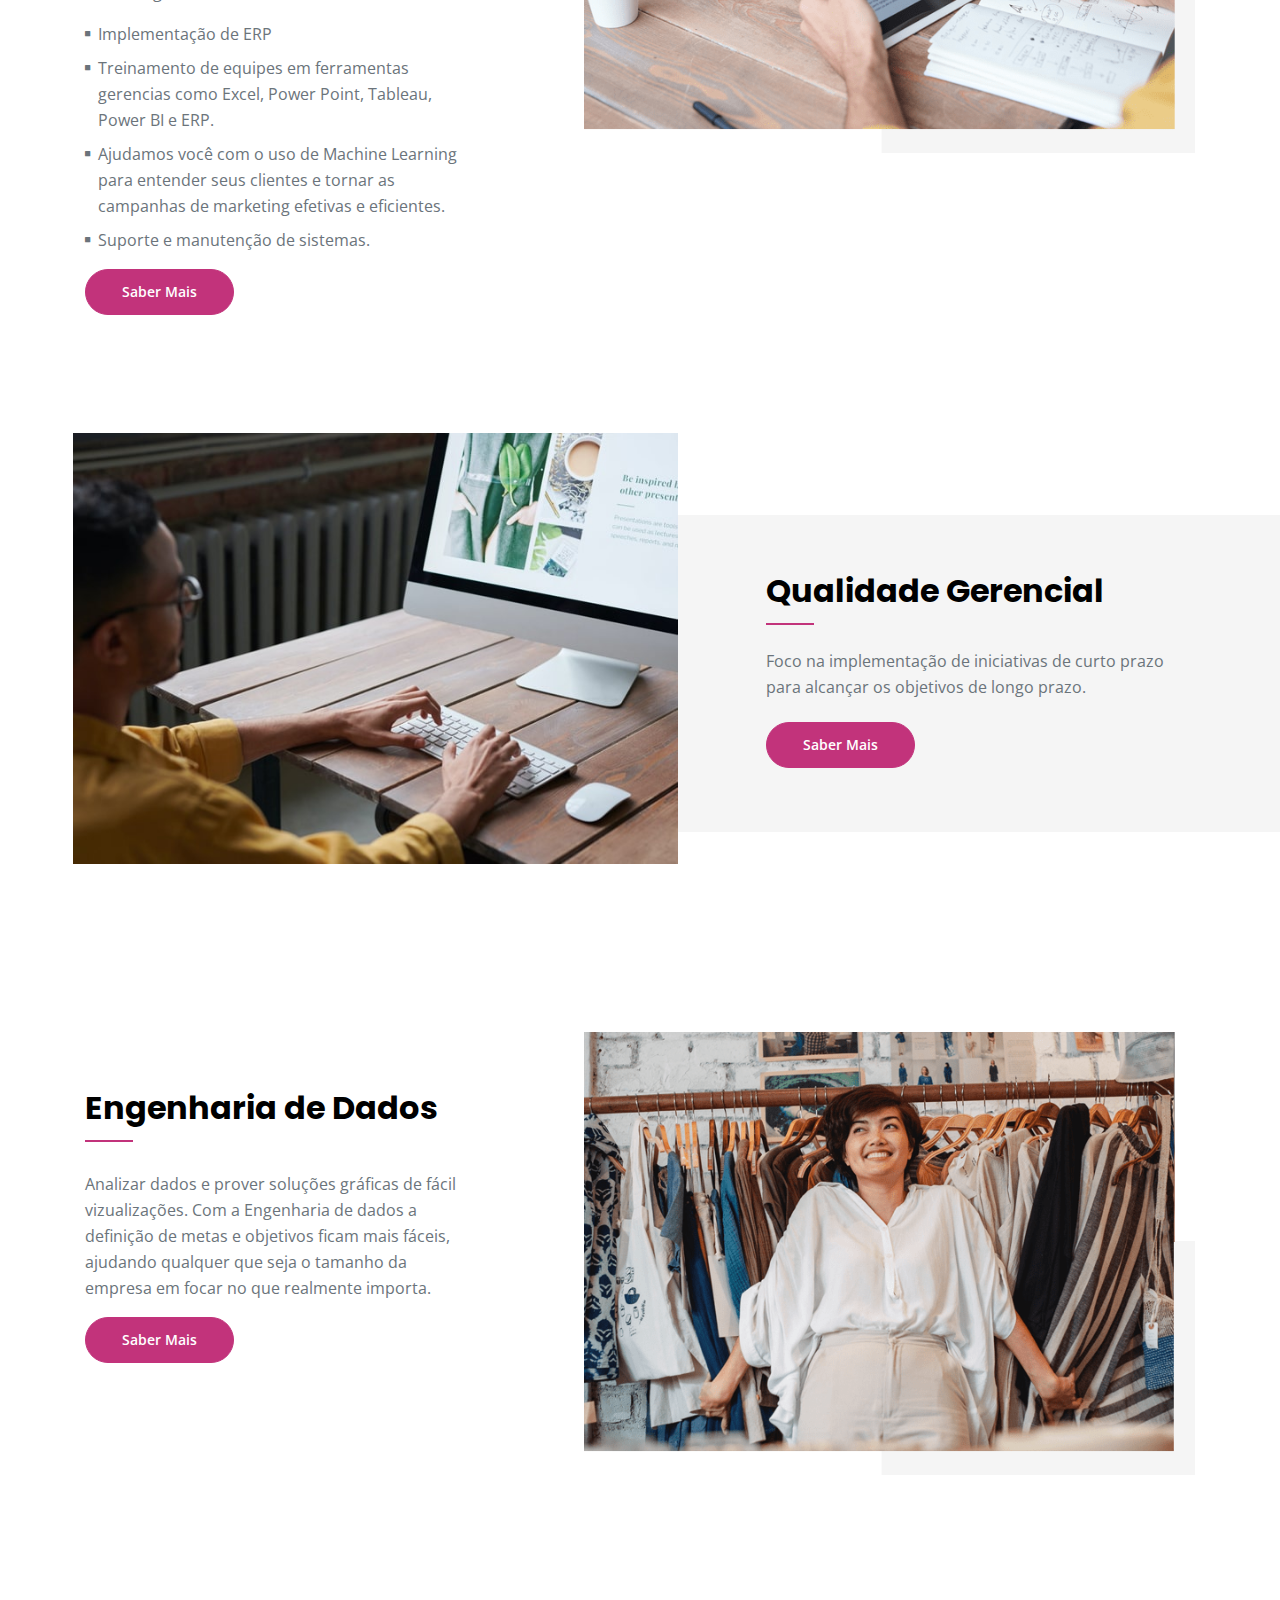
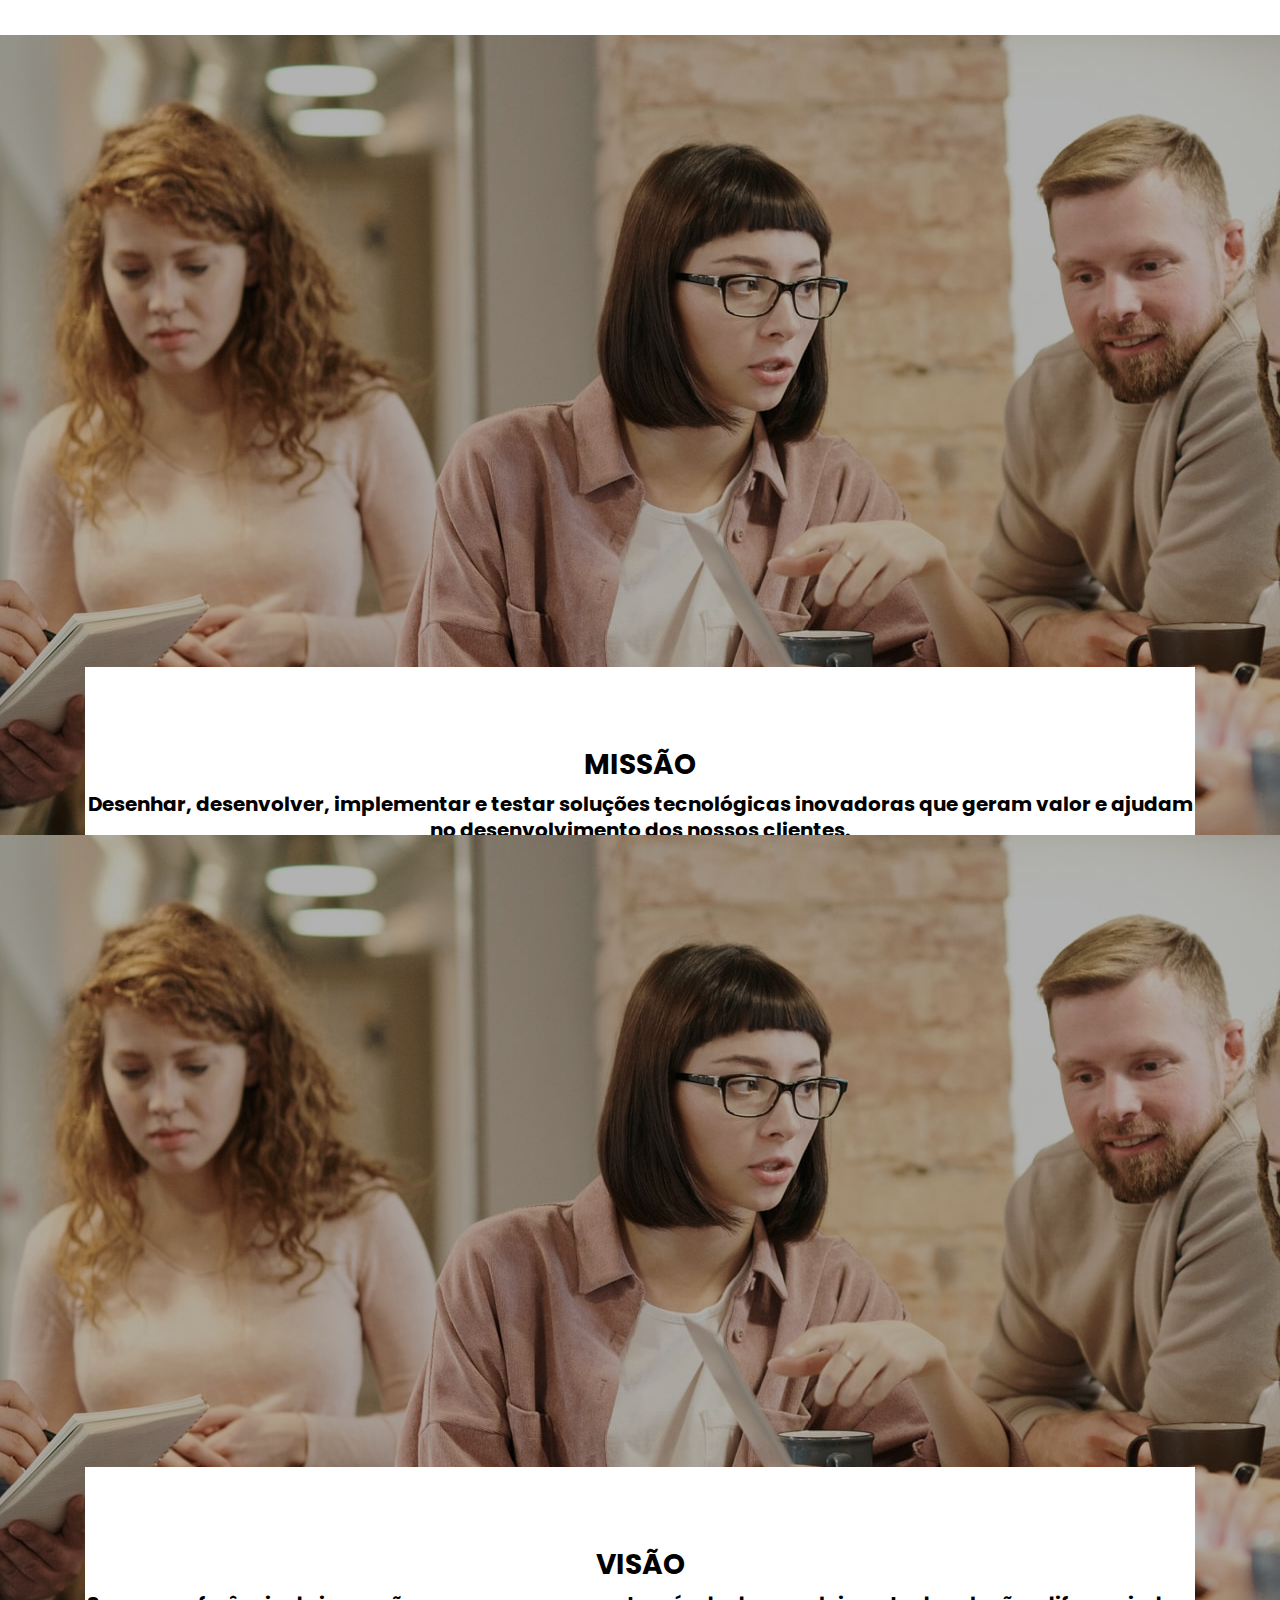
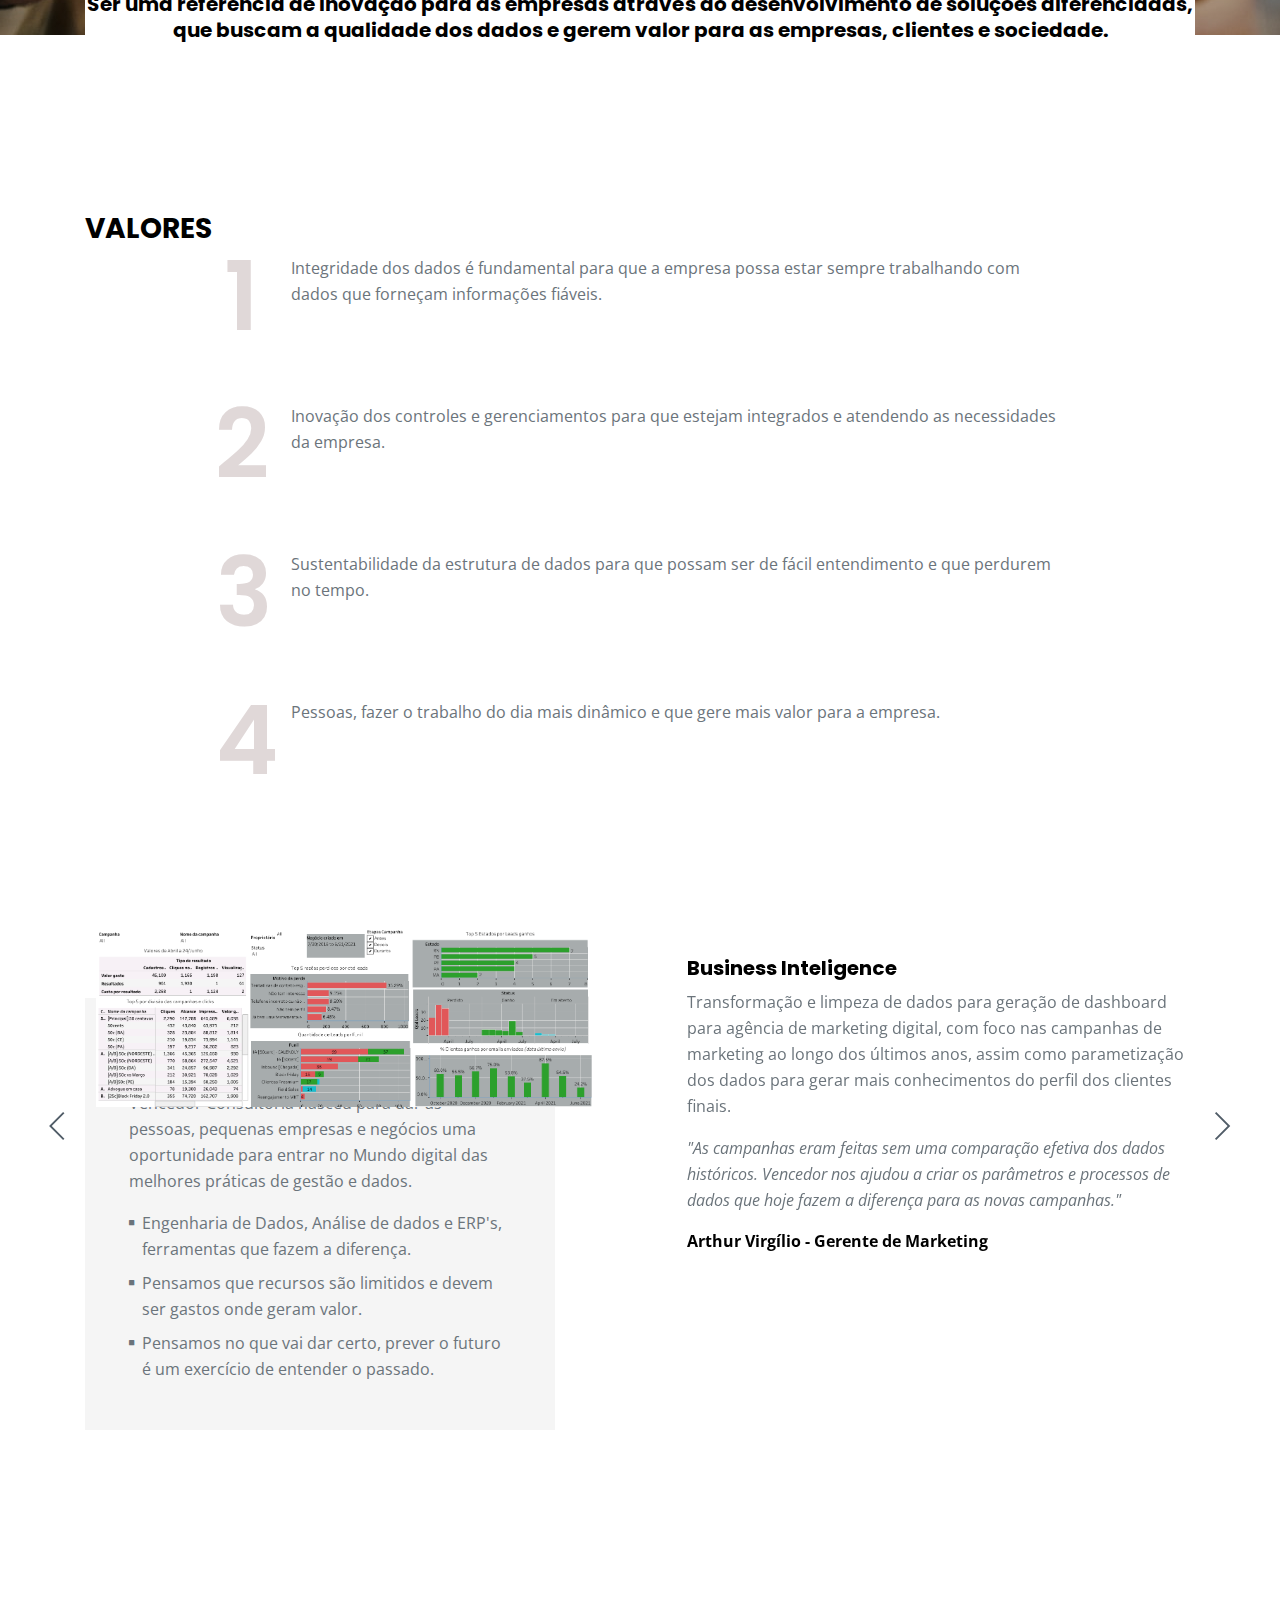
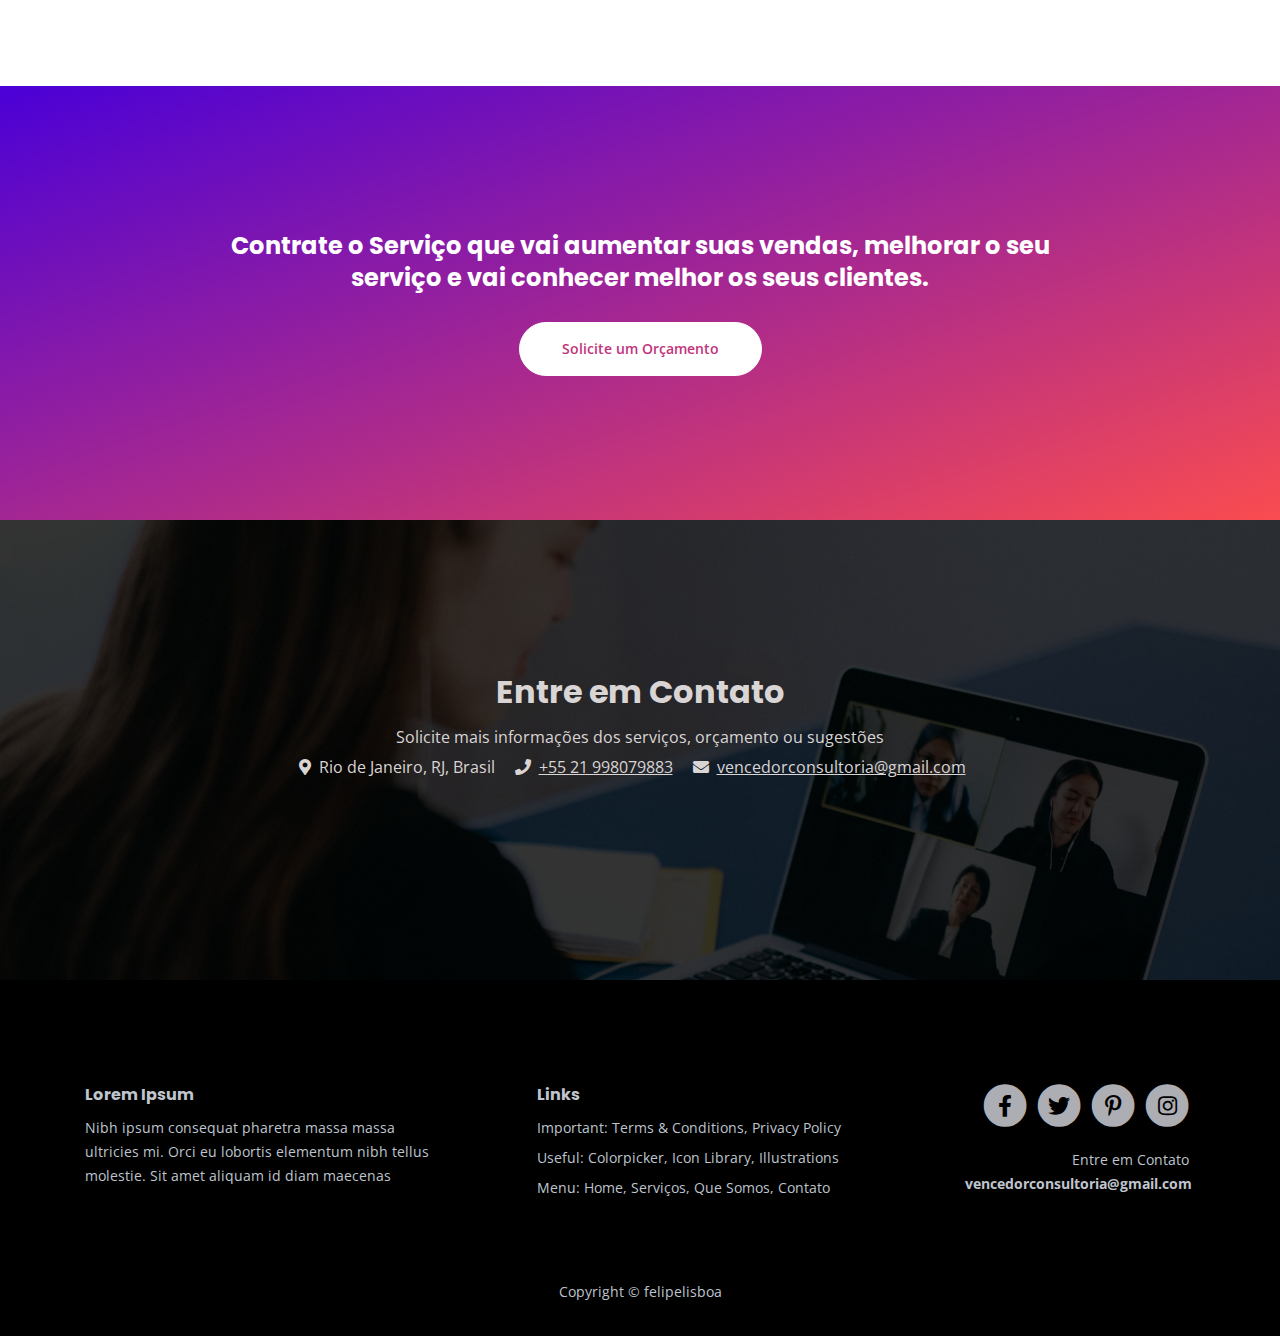
==== commit aaf8cf38: "about us part" ====
--- a/index.html
+++ b/index.html
@@ -212,7 +212,6 @@
                 <div class="col-lg-4">
                     <h3>Solução Empresarial</h3>
                     <hr>
-                    <p>Solução .</p>
                     <h3>Soluções para você</h3>
                     <p>Utilize a tecnologia para conhecer melhor o seu negócio e aumente o impacto de seu marketing</p>
                     <ul class="list-unstyled li-space-lg">
@@ -223,7 +222,7 @@
                             <i class="fas fa-check"></i><div class="media-body">Utilizamos machine learning para reduzir seus custos prevendo a sua demanda.</div>
                         </li>
                         <li class="media">
-                            <i class="fas fa-check"></i><div class="media-body">Aumentamos suas vendas usando machine learning para prever o impacto das campanhas de marketing.</div>
+                            <i class="fas fa-check"></i><div class="media-body">Aumentamos suas vendas usando previsão do impacto das campanhas de marketing.</div>
                         </li>
                         <li class="media">
                             <i class="fas fa-check"></i><div class="media-body">Treinamos equipes nas ferramentas gerenciais, criamos manuais e provemos manutenção para que esteja sempre atualizado com as melhores práticas.</div>
@@ -337,7 +336,7 @@
                             <i class="fas fa-check"></i><div class="media-body">Criamos Dashboards para melhor ver as informações que fazem a diferença.</div>
                         </li>
                         <li class="media">
-                            <i class="fas fa-check"></i><div class="media-body">Definimos o processo ETL para gerenciar e a manuenção do seu banco de dados.</div>
+                            <i class="fas fa-check"></i><div class="media-body">Definimos o processo ETL para gerenciar a manuenção do seu banco de dados.</div>
                         </li>
                         <li class="media">
                             <i class="fas fa-check"></i><div class="media-body">Automatizamos processos recorrentes para serem mais produtivos.</div>
@@ -361,6 +360,8 @@
                     </div> <!-- end of text-container -->    
                 </div> <!-- end of row -->
             </div> <!-- enf of container -->
+        </div> <!-- end of basic-4 -->
+        <div class="basic-4">
             <div class="container">
                 <div class="row">
                     <div class="text-container">
@@ -506,20 +507,20 @@
                 <div class="row">
                     <div class="col-lg-12">
                         <div class="text-container bg-gray">
-                            <h2>Commodo ulamcor</h2>
-                            <p>Lacus vestibulum sed pellentesque elit ullam corper dignissim cras tincidunt lobortis feugiat Nunc aliquet bibendum enim facilisis gravi</p>
+                            <h2>Quem somos</h2>
+                            <p>Vencedor Consultoria nasceu para dar as pessoas, pequenas empresas e negócios uma oportunidade para entrar no Mundo digital das melhores práticas de gestão e dados.</p>
                             <ul class="list-unstyled li-space-lg">
                                 <li class="media">
                                     <i class="fas fa-square"></i>
-                                    <div class="media-body">Metus aliquam eleifend mi in nulla posuere so</div>
+                                    <div class="media-body">Engenharia de Dados, Análise de dados e ERP's, ferramentas que fazem a diferença.</div>
                                 </li>
                                 <li class="media">
                                     <i class="fas fa-square"></i>
-                                    <div class="media-body">Aliquet lectus proin nibh nisl condimentum ide</div>
+                                    <div class="media-body">Pensamos que recursos são limitidos e devem ser gastos onde geram valor.</div>
                                 </li>
                                 <li class="media">
                                     <i class="fas fa-square"></i>
-                                    <div class="media-body">Id aliquet risus feugiat in ante metus atre</div>
+                                    <div class="media-body">Pensamos no que vai dar certo, prever o futuro é um exercício de entender o passado.</div>
                                 </li>
                             </ul>
                         </div> <!-- end of text-container -->
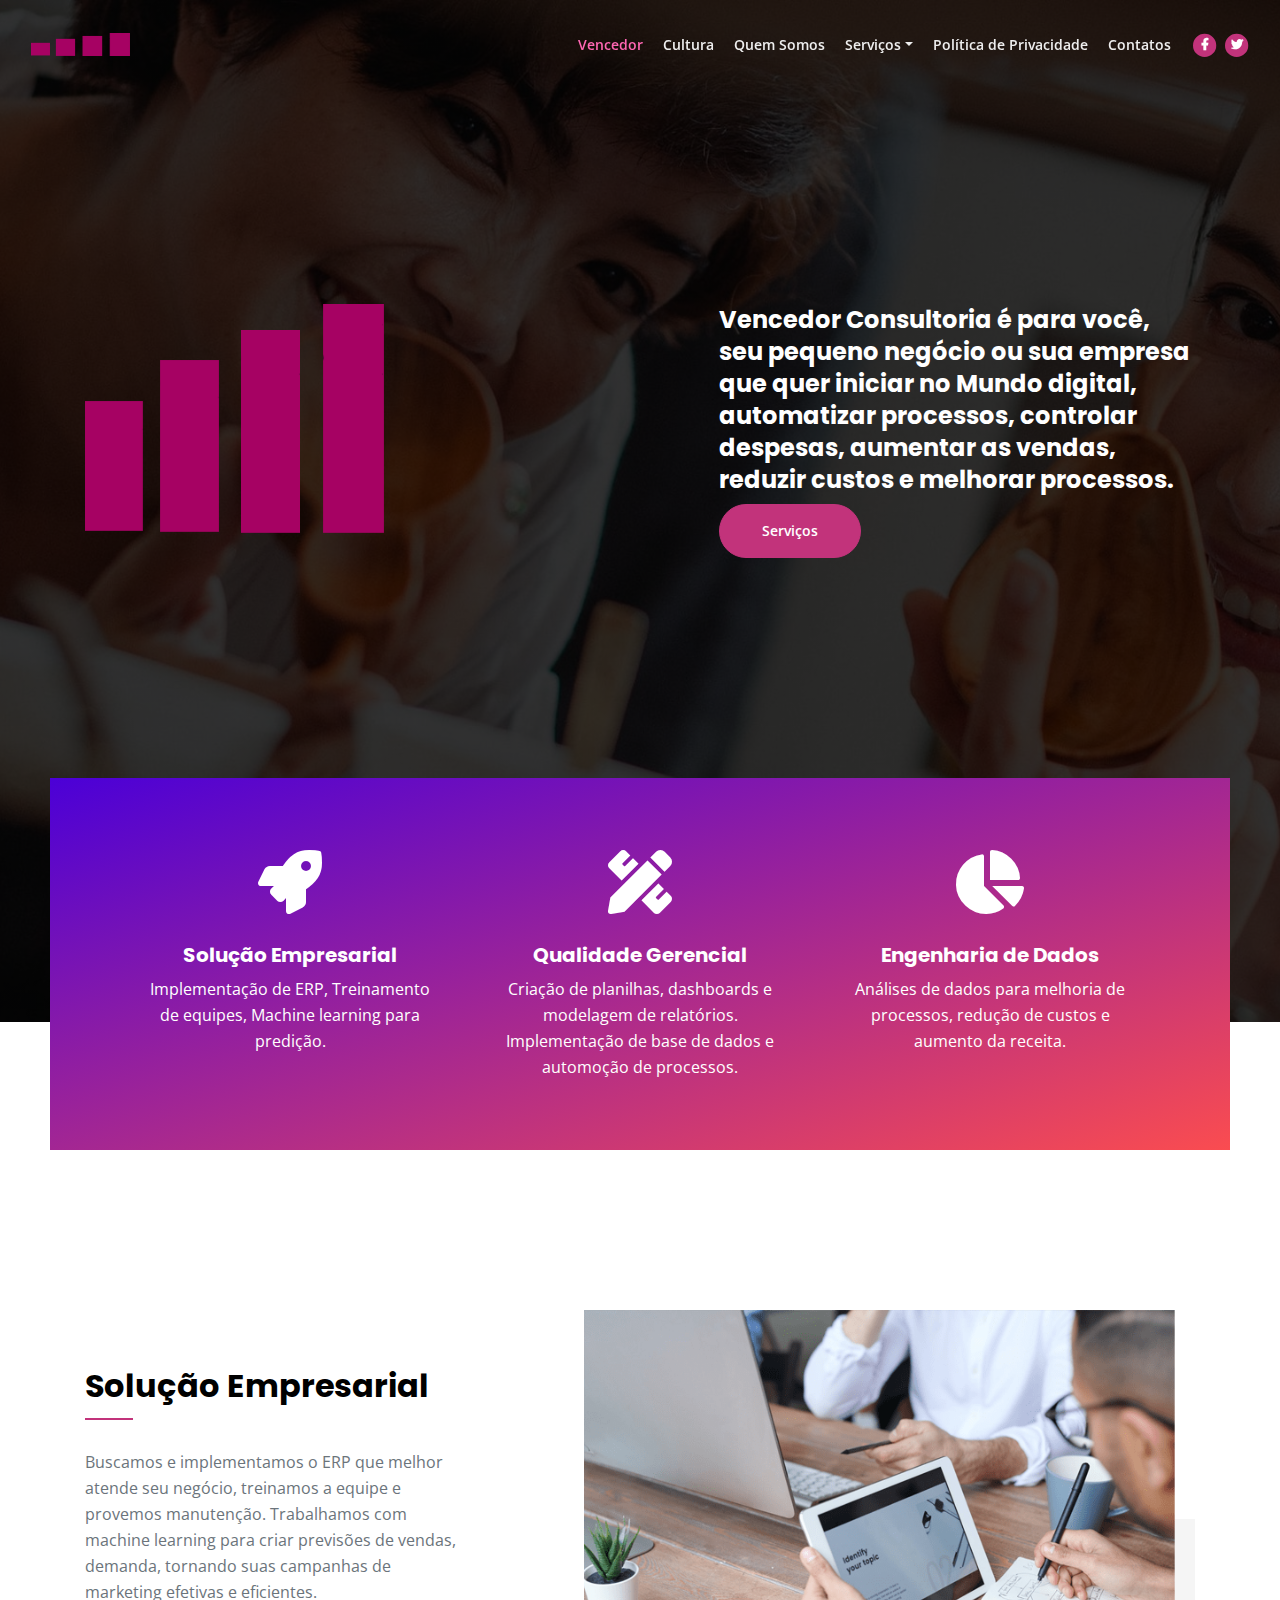
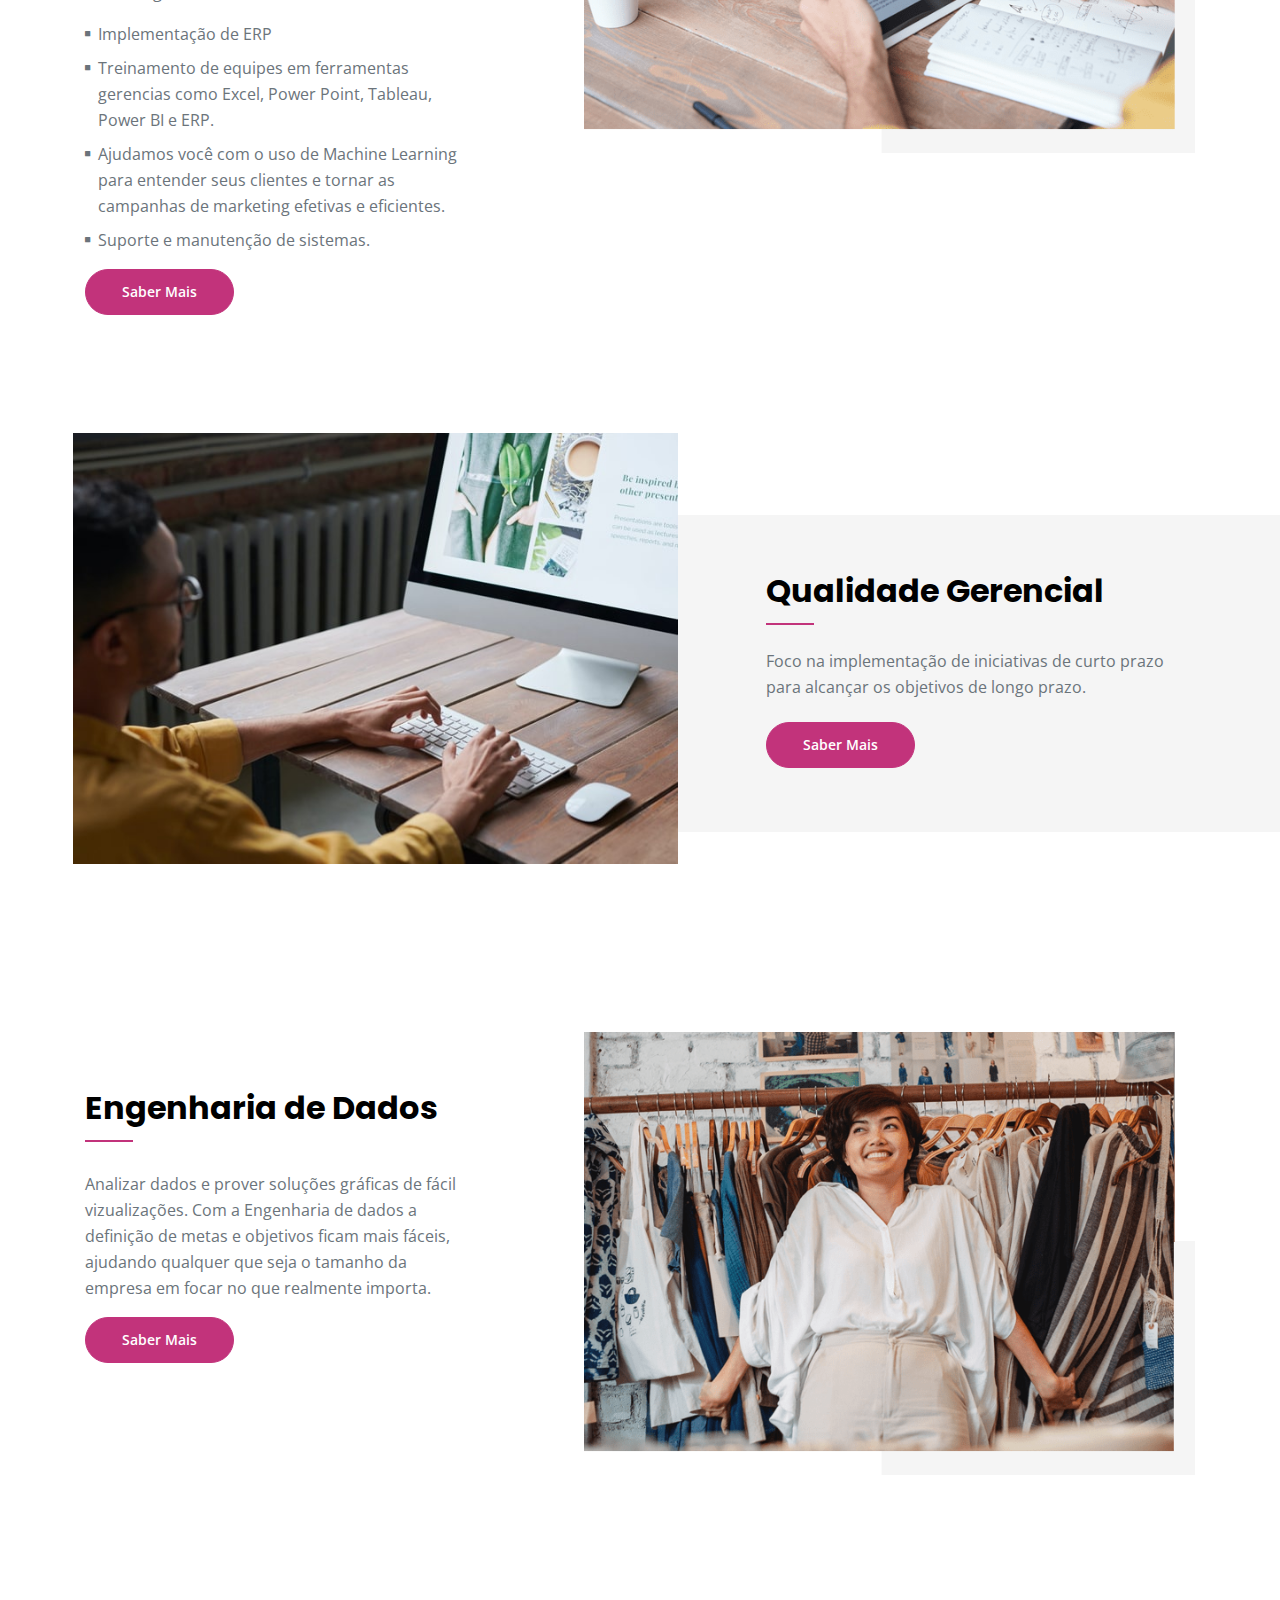
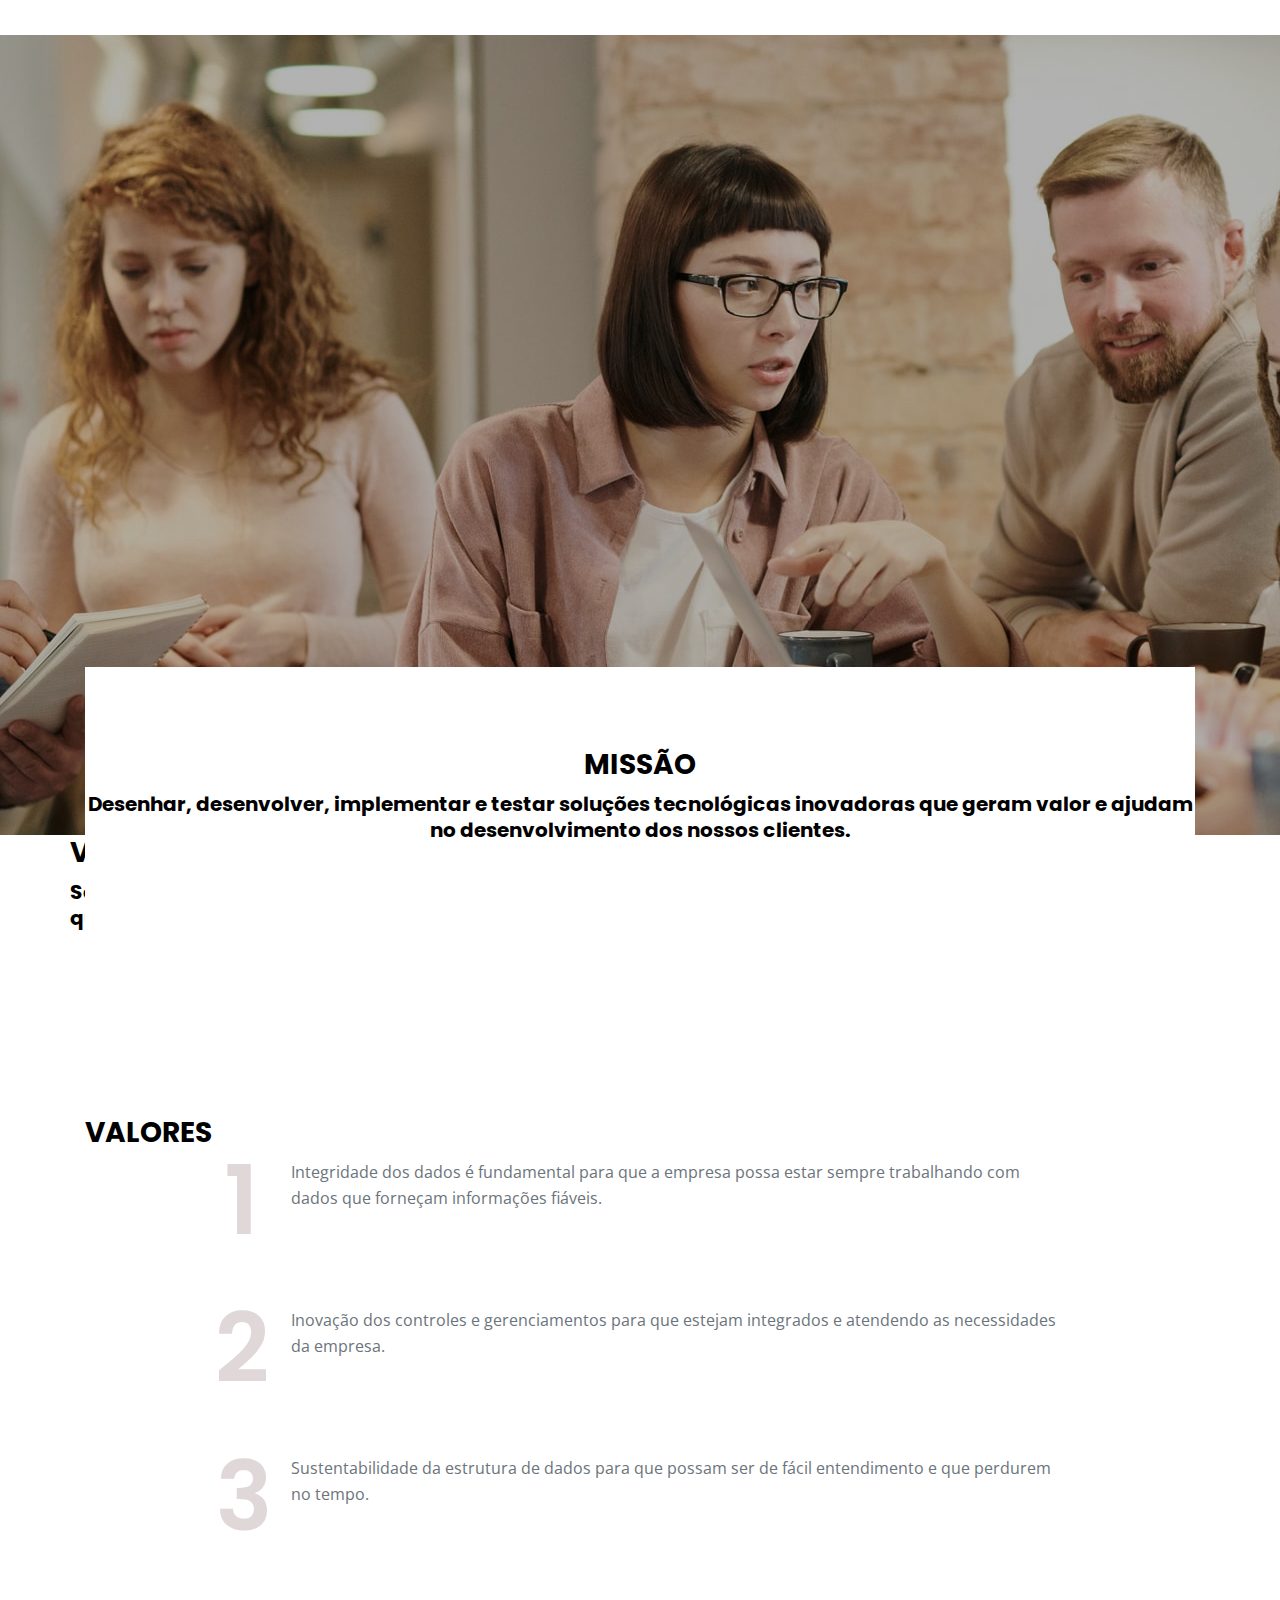
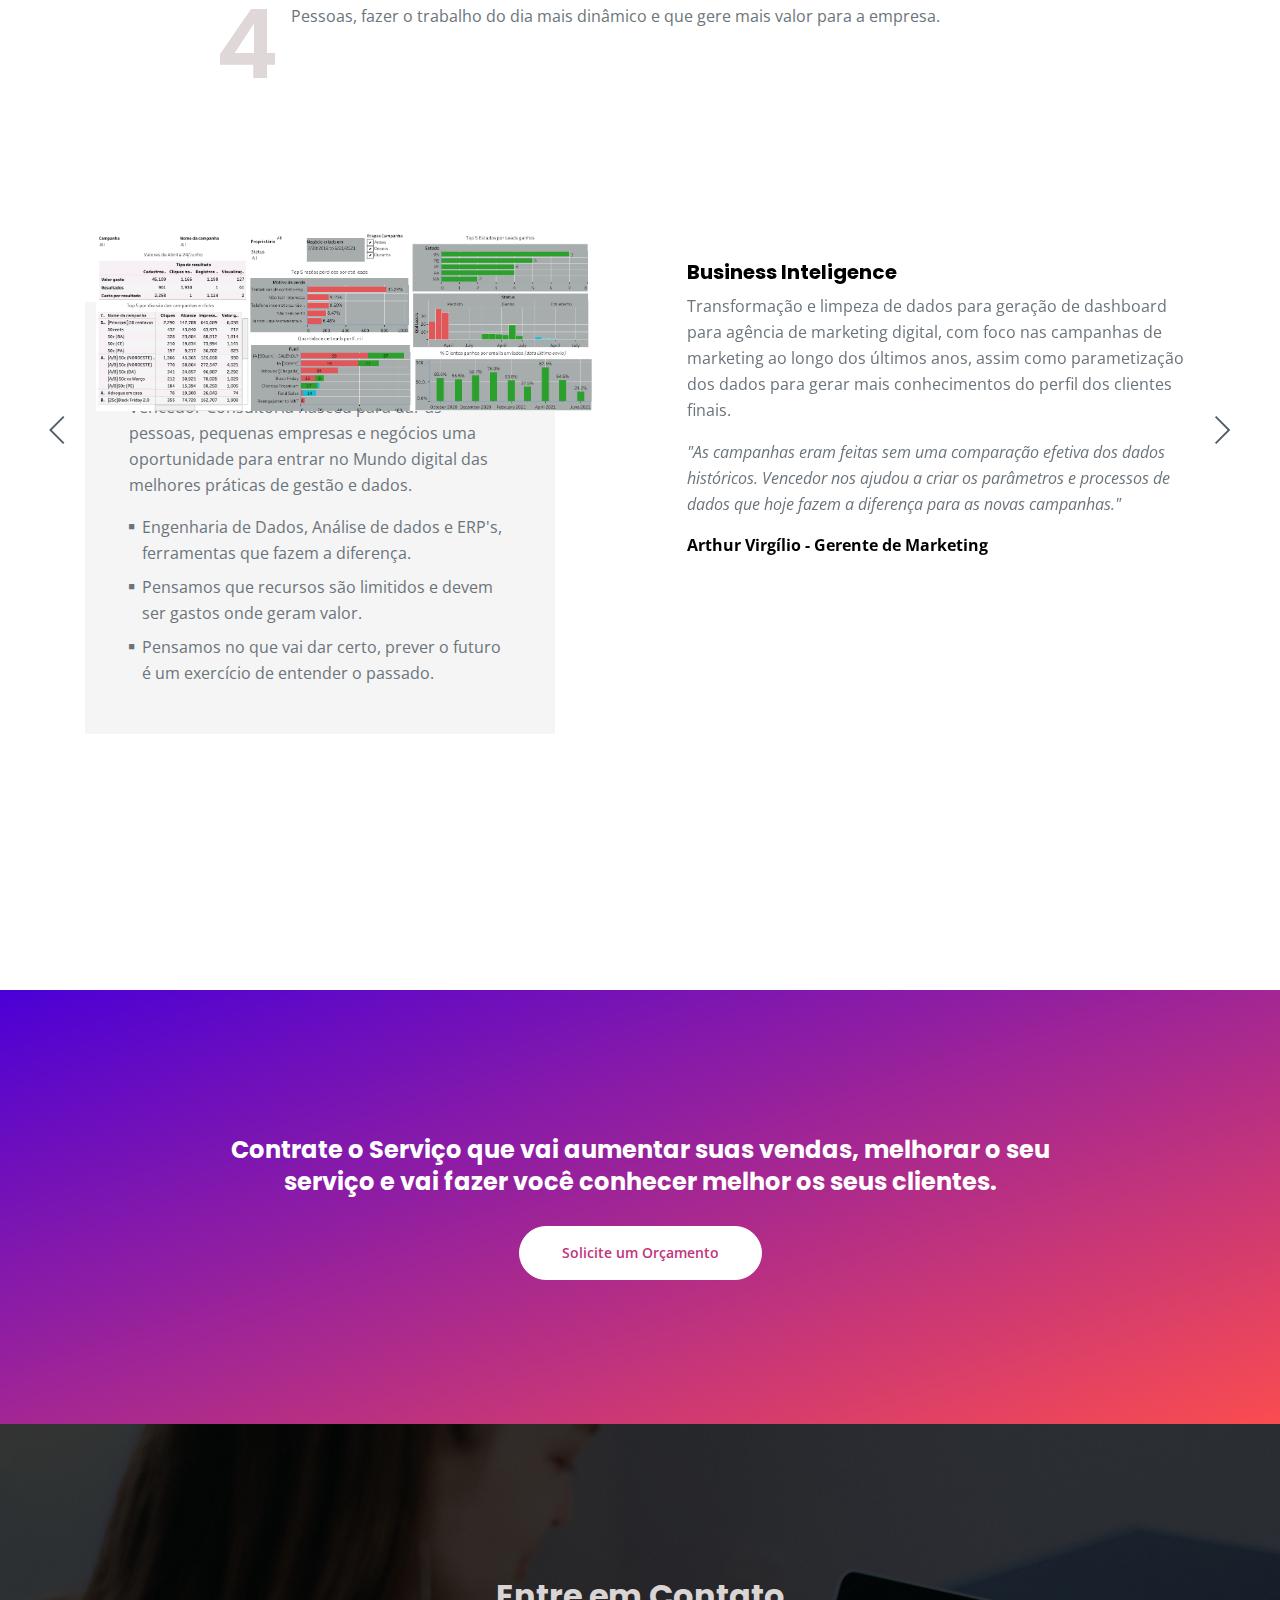
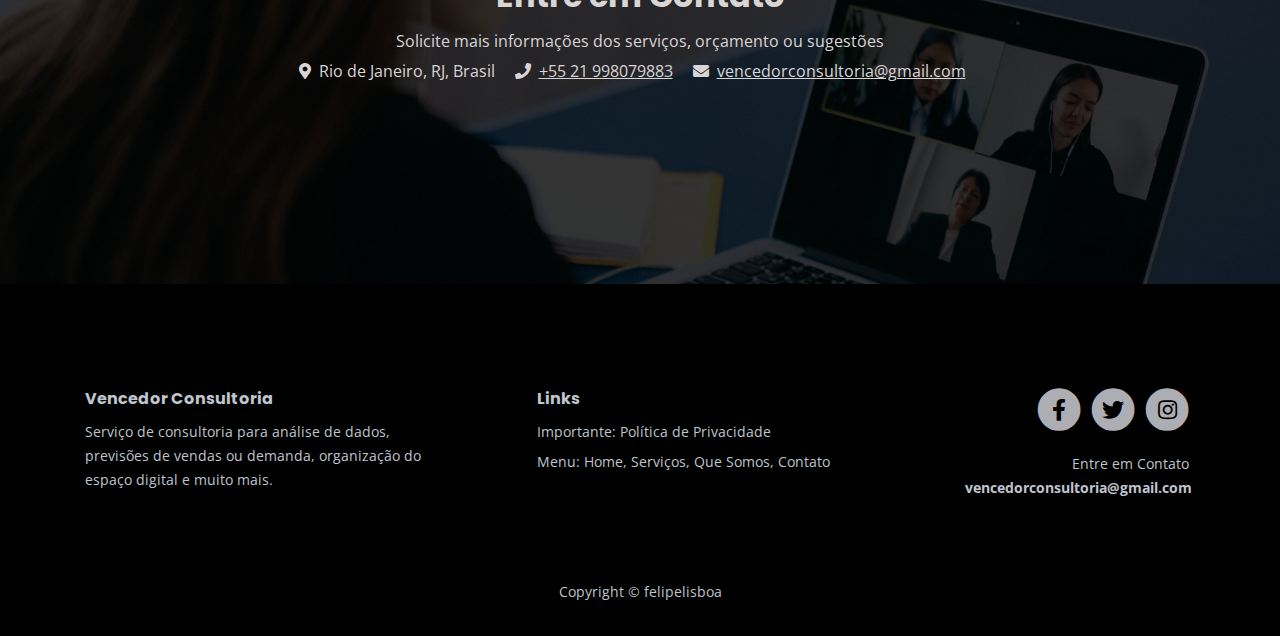
==== commit 3d4451ae: "footer updated" ====
--- a/index.html
+++ b/index.html
@@ -82,7 +82,7 @@
                             </a>
                         </span>
                         <span class="fa-stack">
-                            <a href="#your-link">
+                            <a href="https://twitter.com/VencedorConsul">
                                 <i class="fas fa-circle fa-stack-2x"></i>
                                 <i class="fab fa-twitter fa-stack-1x"></i>
                             </a>
@@ -361,7 +361,7 @@
                 </div> <!-- end of row -->
             </div> <!-- enf of container -->
         </div> <!-- end of basic-4 -->
-        <div class="basic-4">
+        <div>
             <div class="container">
                 <div class="row">
                     <div class="text-container">
@@ -539,7 +539,7 @@
             <div class="container">
                 <div class="row">
                     <div class="col-lg-12">
-                        <h4>Contrate o Serviço que vai aumentar suas vendas, melhorar o seu serviço e vai conhecer melhor os seus clientes.</h4>
+                        <h4>Contrate o Serviço que vai aumentar suas vendas, melhorar o seu serviço e vai fazer você conhecer melhor os seus clientes.</h4>
                         <a class="btn-solid-lg page-scroll" href="#contact">Solicite um Orçamento</a>
                     </div> <!-- end of col -->
                 </div> <!-- end of row -->
@@ -602,15 +602,14 @@
                 <div class="row">
                     <div class="col-lg-12">
                         <div class="footer-col first">
-                            <h6>Lorem Ipsum</h6>
-                            <p class="p-small">Nibh ipsum consequat pharetra massa massa ultricies mi. Orci eu lobortis elementum nibh tellus molestie. Sit amet aliquam id diam maecenas</p>
+                            <h6>Vencedor Consultoria</h6>
+                            <p class="p-small">Serviço de consultoria para análise de dados, previsões de vendas ou demanda, organização do espaço digital e muito mais.</p>
                         </div> <!-- end of footer-col -->
                         <div class="footer-col second">
                             <h6>Links</h6>
                             <ul class="list-unstyled li-space-lg p-small">
-                                <li>Important: <a href="terms.html">Terms & Conditions</a>, <a href="privacy.html">Privacy Policy</a></li>
-                                <li>Useful: <a href="#">Colorpicker</a>, <a href="#">Icon Library</a>, <a href="#">Illustrations</a></li>
-                                <li>Menu: <a class="page-scroll" href="#header">Home</a>, <a class="page-scroll" href="#details">Serviços</a>, <a class="page-scroll" href="#strengths">Que Somos</a>, <a class="page-scroll" href="#contact">Contato</a></li>
+                                <li>Importante: <a href="privacy.html">Política de Privacidade</a></li>
+                                <li>Menu: <a class="page-scroll" href="#header">Home</a>, <a class="page-scroll" href="#tranf-digital">Serviços</a>, <a class="page-scroll" href="#strengths">Que Somos</a>, <a class="page-scroll" href="#contact">Contato</a></li>
                             </ul>
                         </div> <!-- end of footer-col -->
                         <div class="footer-col third">
@@ -629,12 +628,6 @@
                             <span class="fa-stack">
                                 <a href="#your-link">
                                     <i class="fas fa-circle fa-stack-2x"></i>
-                                    <i class="fab fa-pinterest-p fa-stack-1x"></i>
-                                </a>
-                            </span>
-                            <span class="fa-stack">
-                                <a href="#your-link">
-                                    <i class="fas fa-circle fa-stack-2x"></i>
                                     <i class="fab fa-instagram fa-stack-1x"></i>
                                 </a>
                             </span>
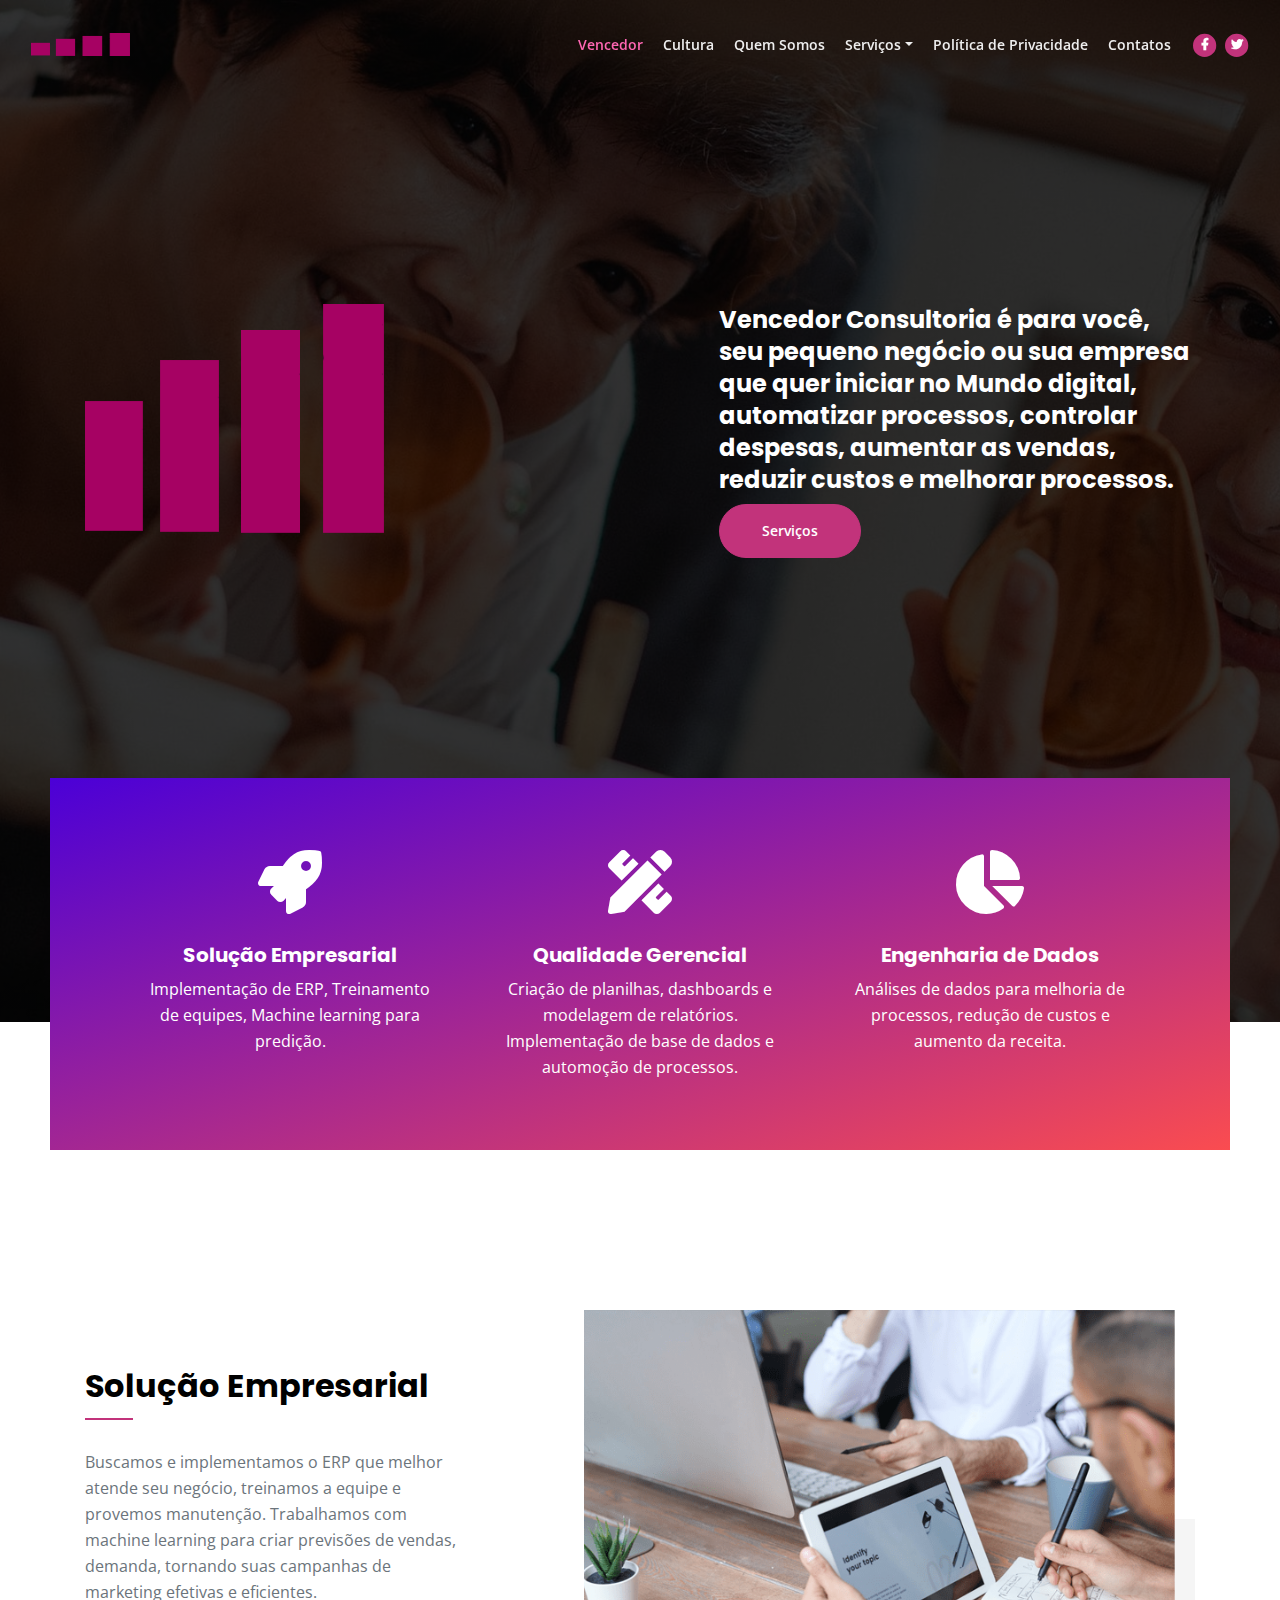
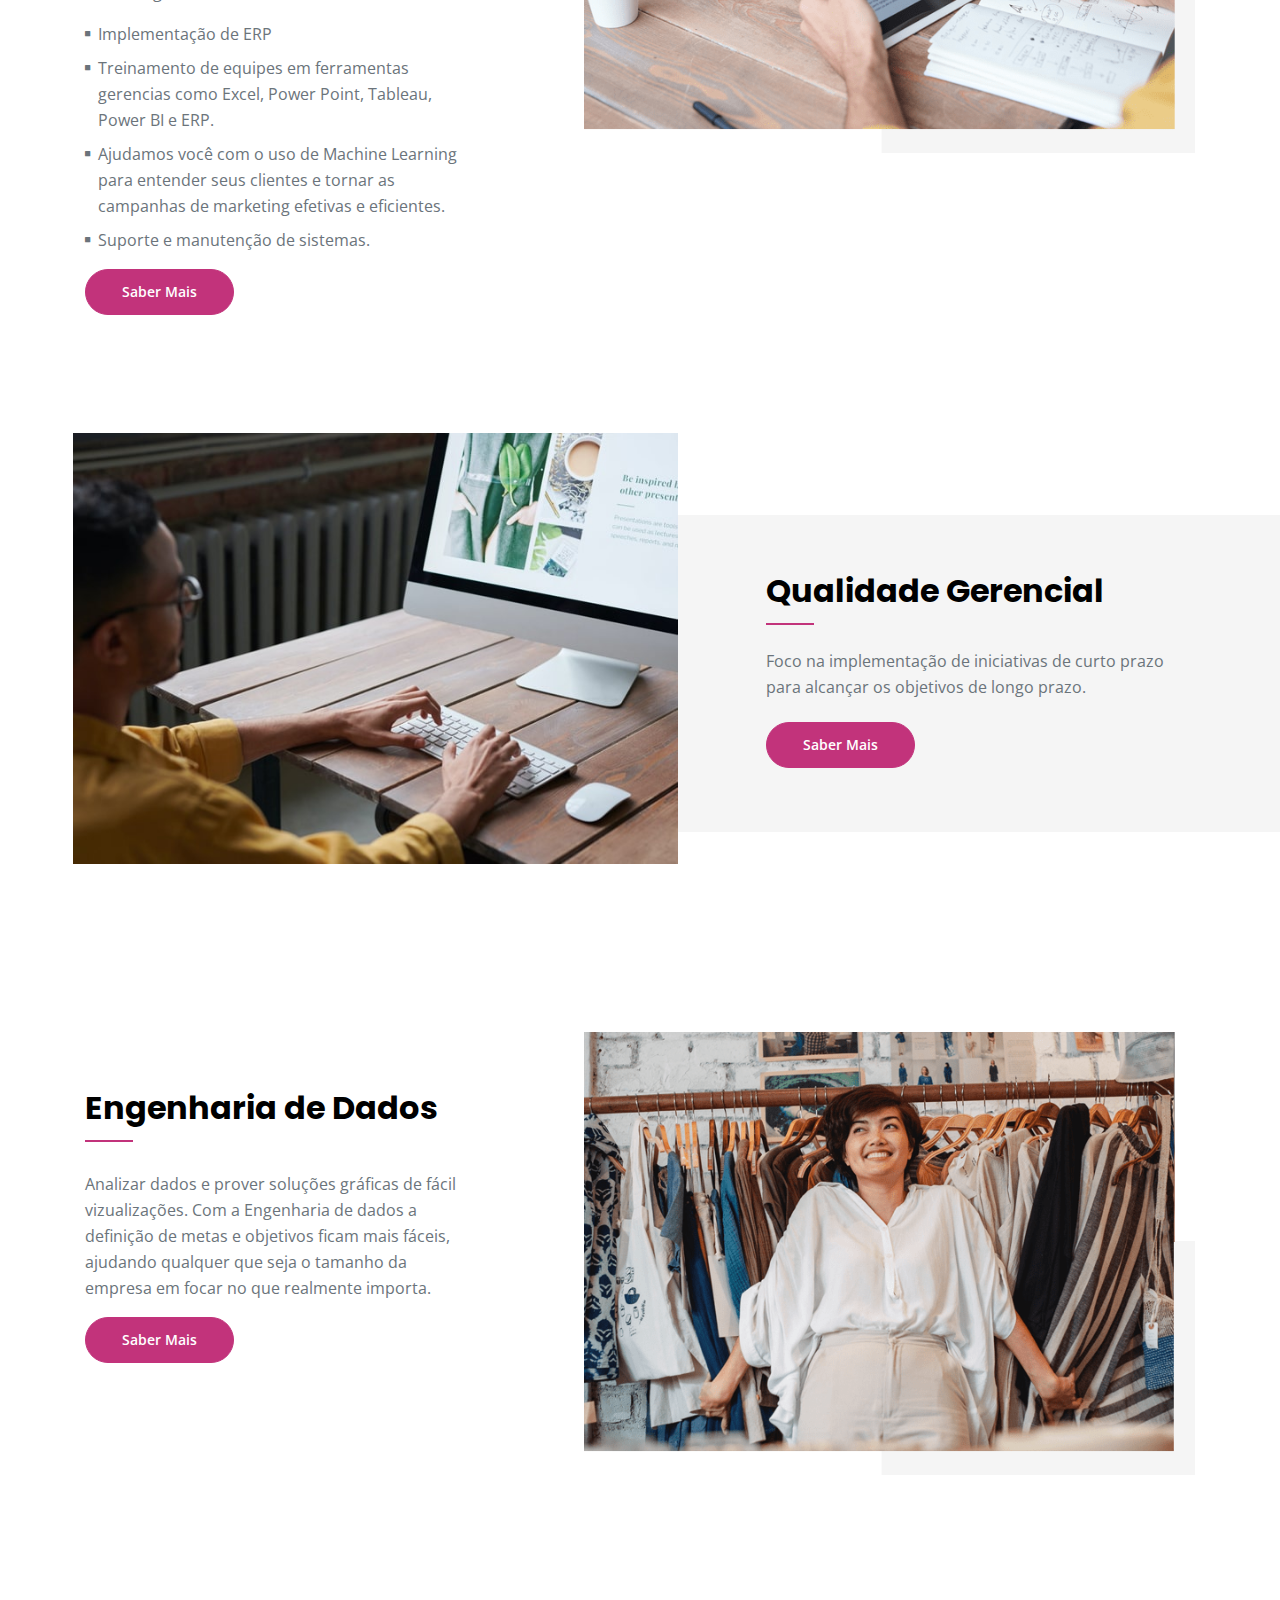
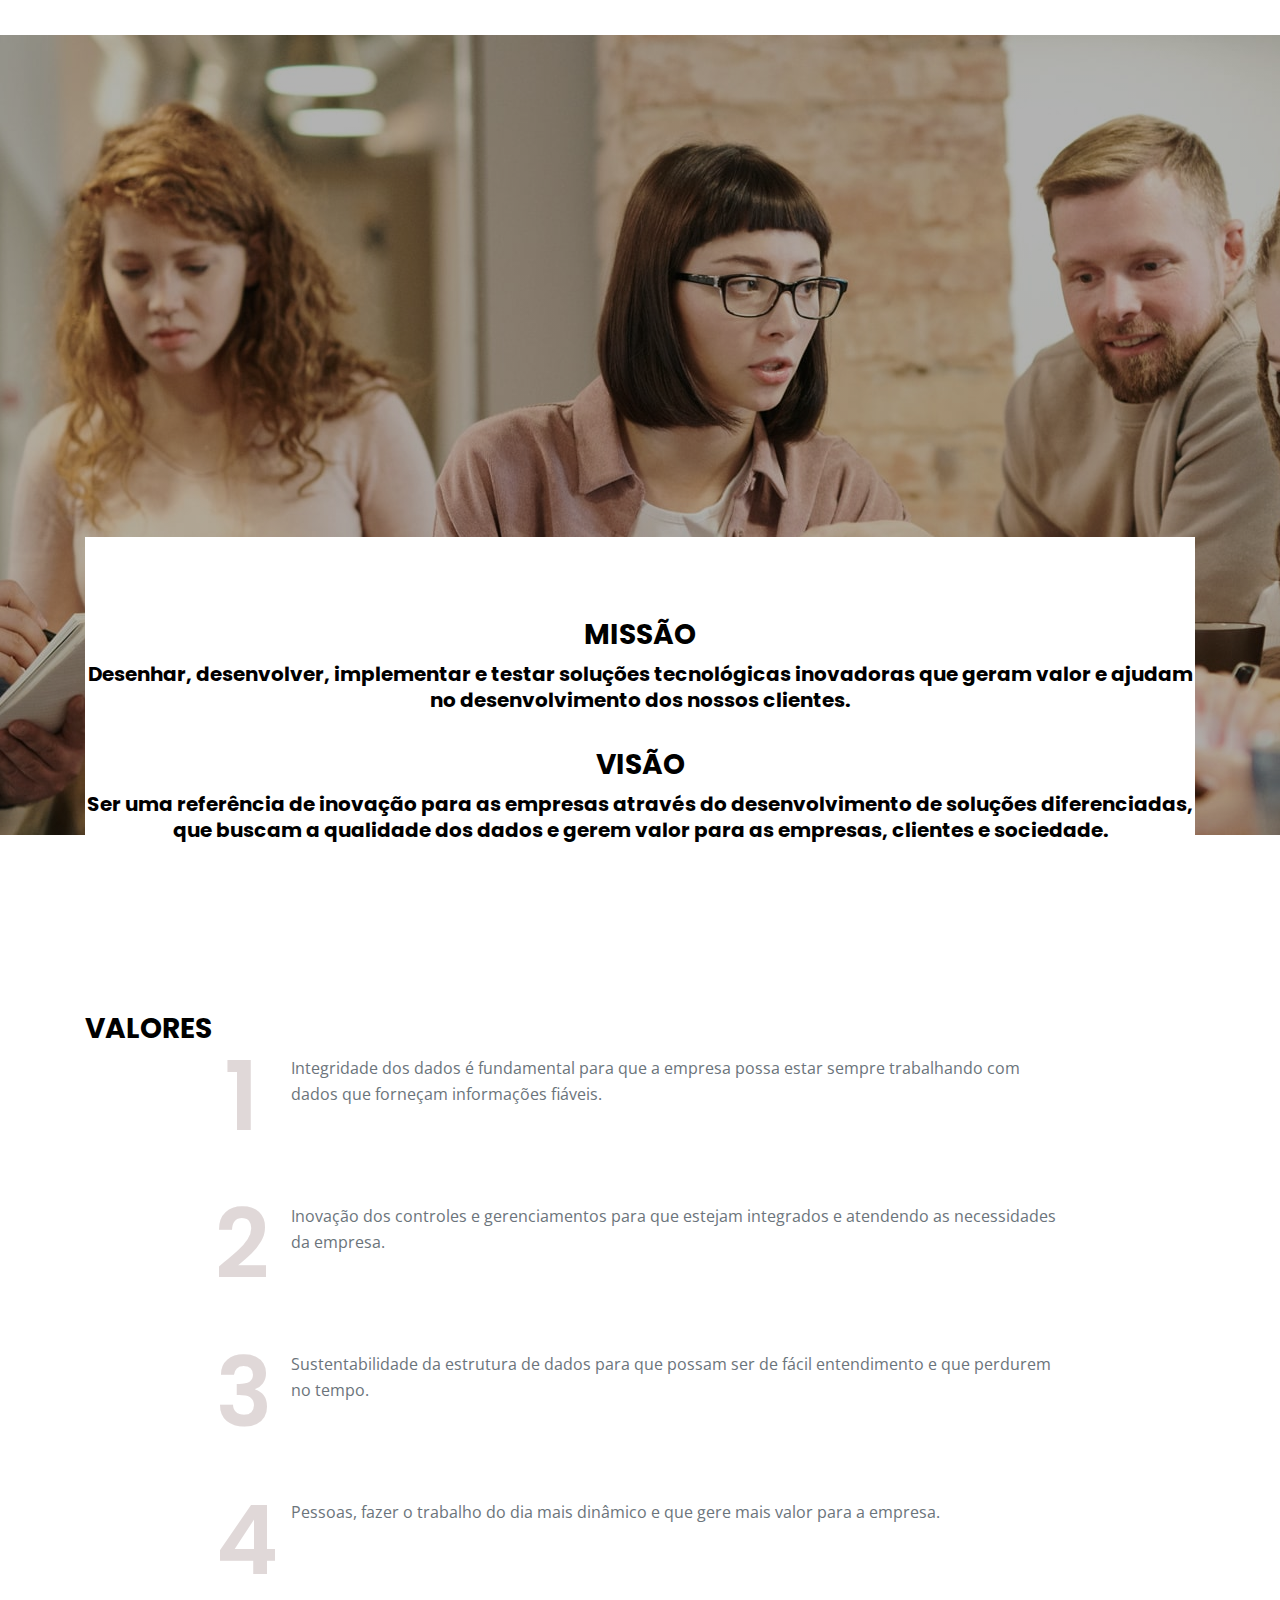
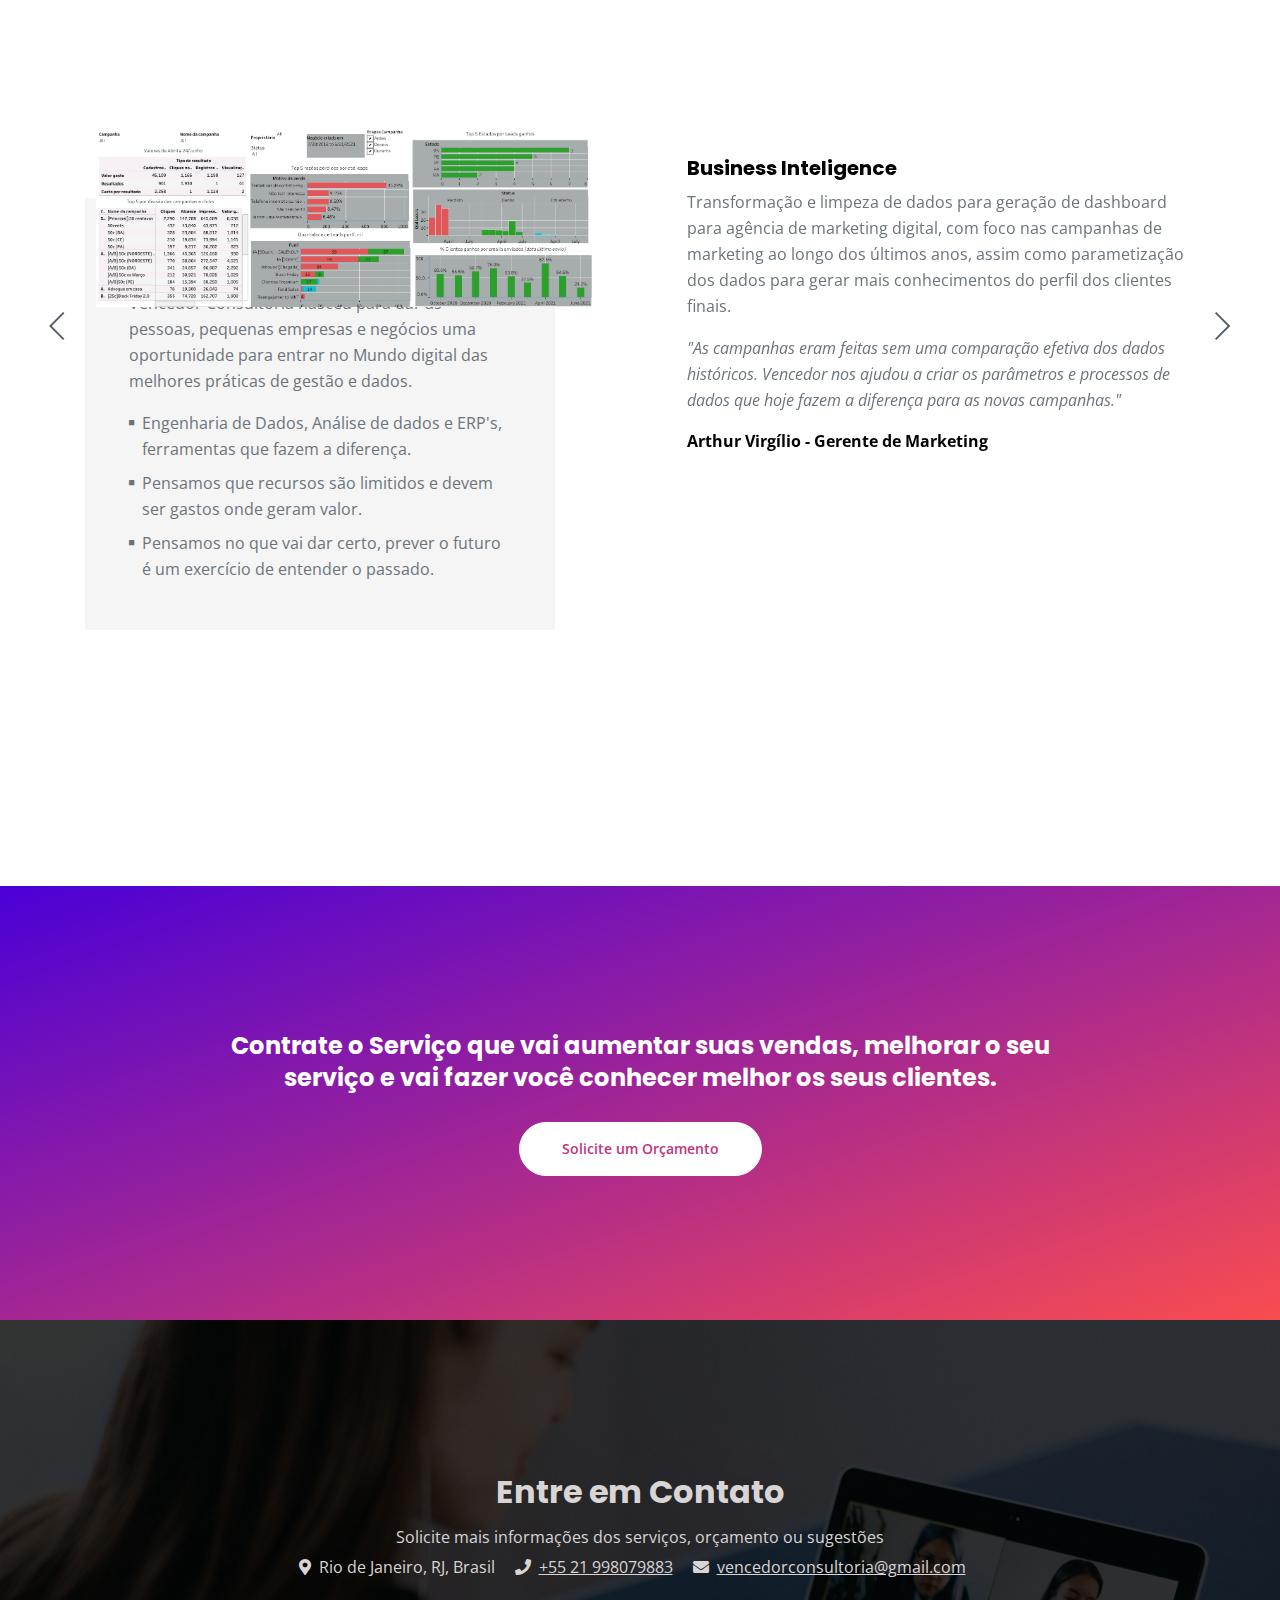
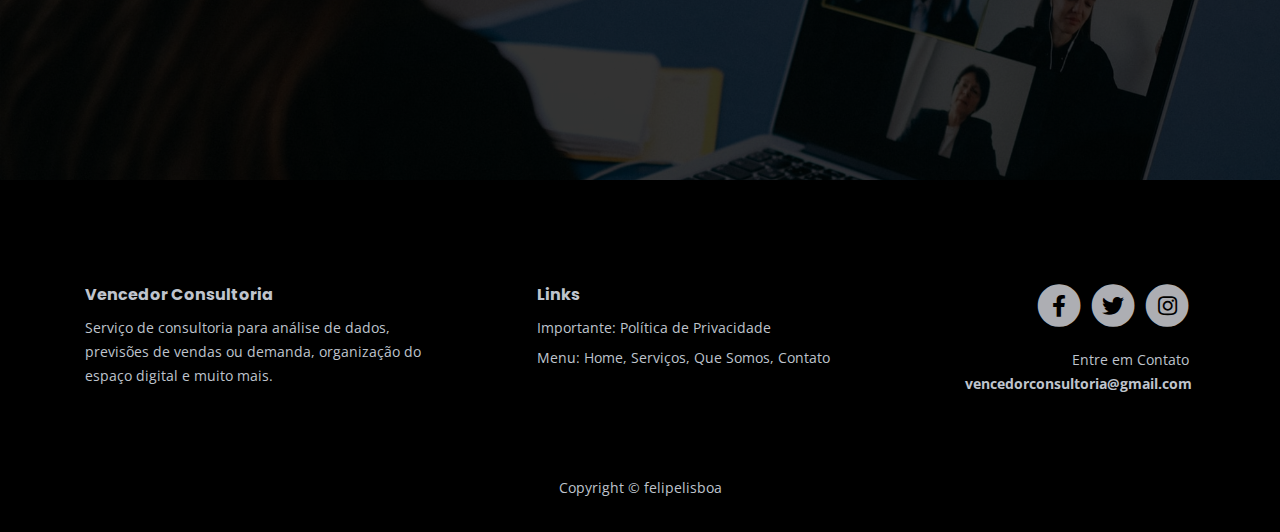
==== commit d0d0a6a0: "footer updated" ====
--- a/index.html
+++ b/index.html
@@ -357,22 +357,14 @@
                     <div class="text-container">
                         <h3>MISSÃO</h3>
                         <h5>Desenhar, desenvolver, implementar e testar soluções tecnológicas inovadoras que geram valor e ajudam no desenvolvimento dos nossos clientes.</h5>
+                        <br>
+                        <h3>VISÃO</h1>
+                        <h5>Ser uma referência de inovação para as empresas através do desenvolvimento de soluções diferenciadas, que buscam a qualidade dos dados e gerem valor para as empresas, clientes e sociedade.</h5>
                     </div> <!-- end of text-container -->    
                 </div> <!-- end of row -->
             </div> <!-- enf of container -->
         </div> <!-- end of basic-4 -->
-        <div>
-            <div class="container">
-                <div class="row">
-                    <div class="text-container">
-                        <h3>VISÃO</h1>
-                        <h5>Ser uma referência de inovação para as empresas através do desenvolvimento de soluções diferenciadas, que buscam a qualidade dos dados e gerem valor para as empresas, clientes e sociedade.</h5>
-                    </div> <!-- end of text-container -->
-                </div> <!-- end of row -->
-            </div> <!-- end of container -->
-        </div> <!-- end of basic-4 -->
-        <!-- end of mission and vision -->
-    
+       
         <!-- Strengths -->
         <div id="strengths" class="basic-5">
             <div class="container">
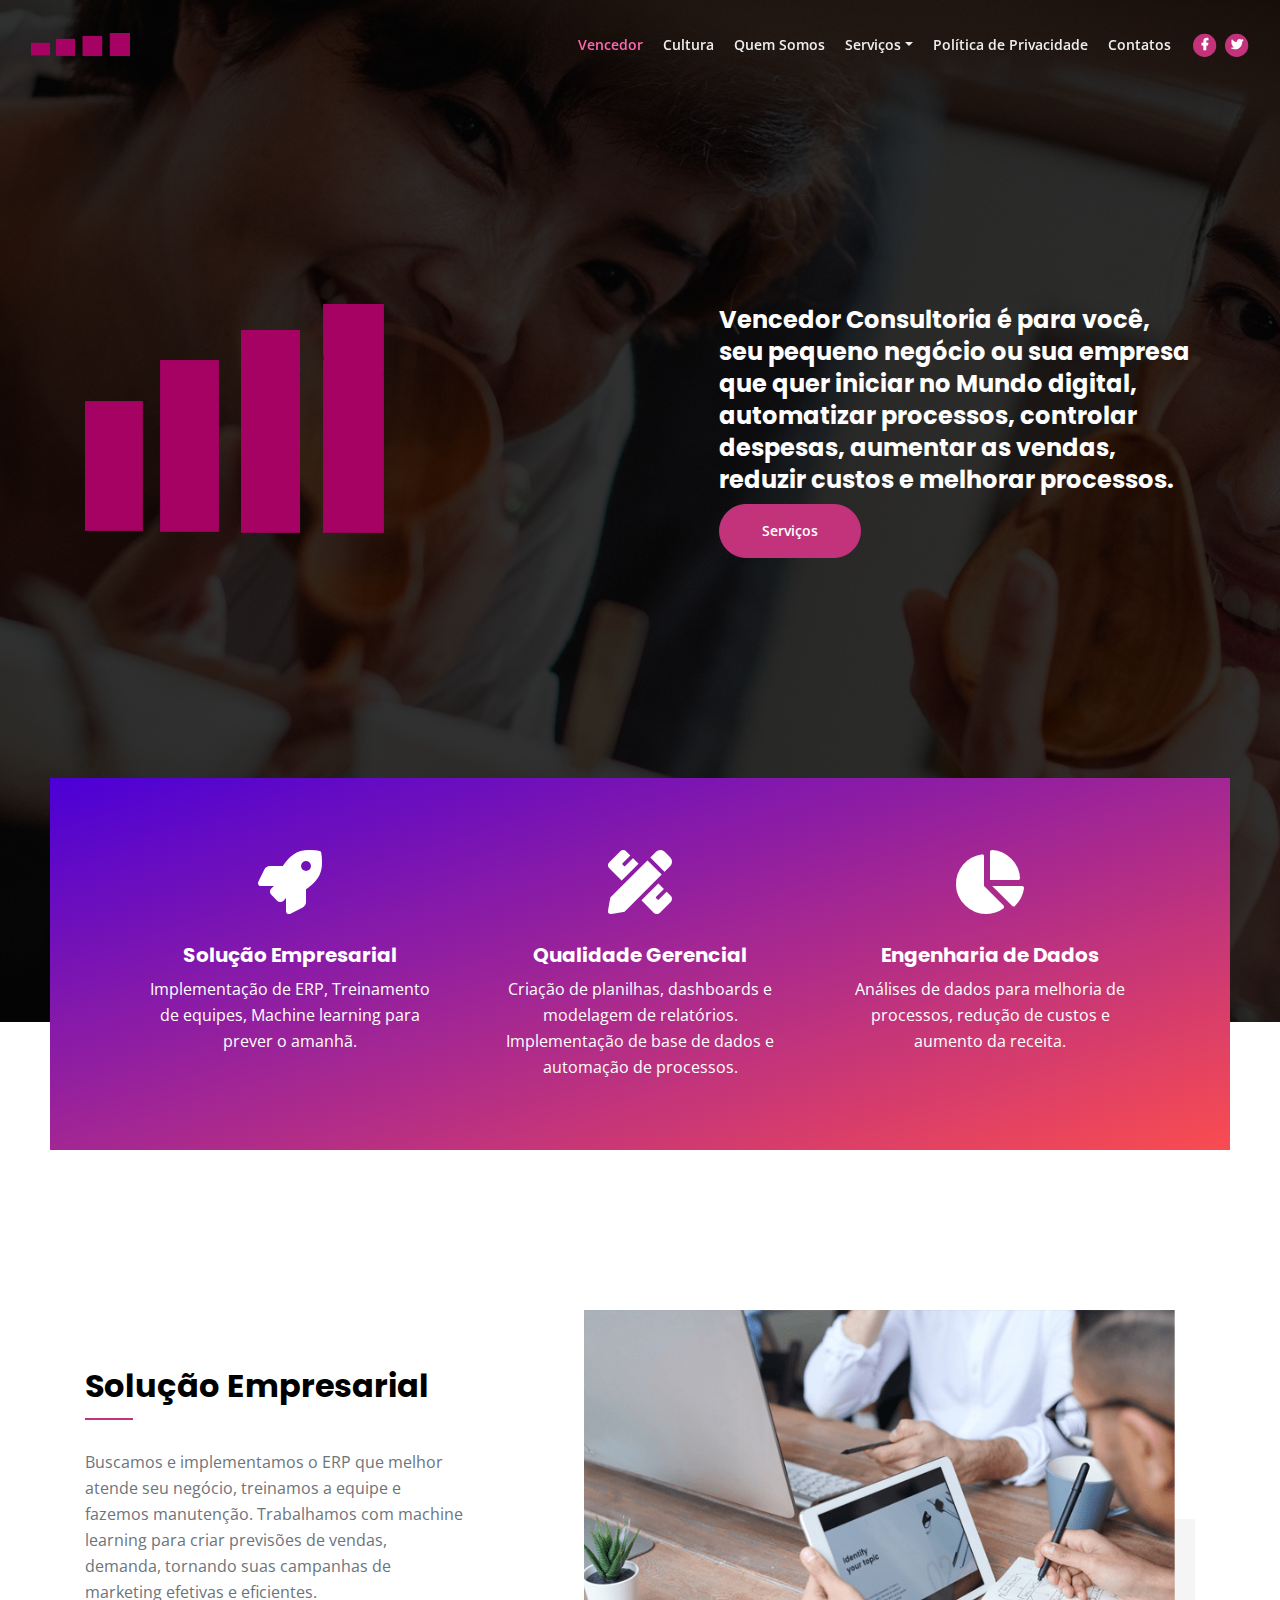
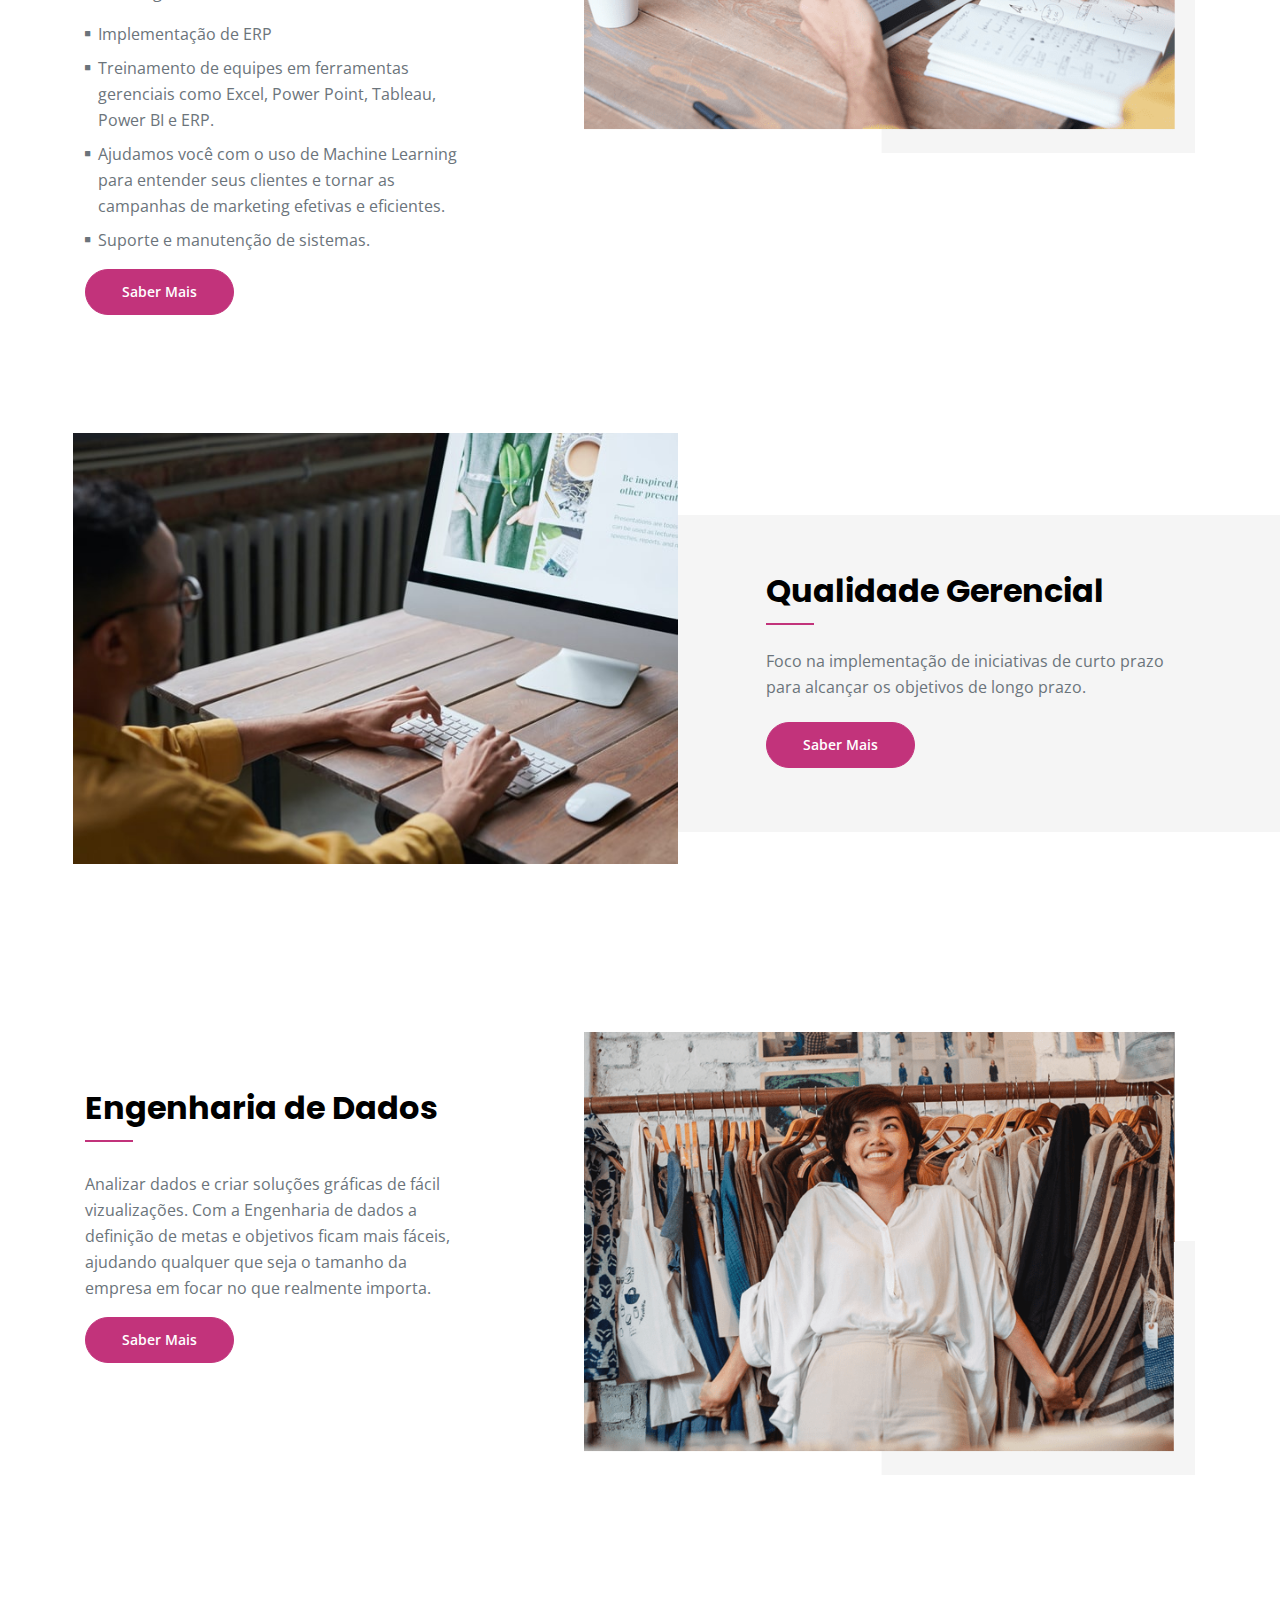
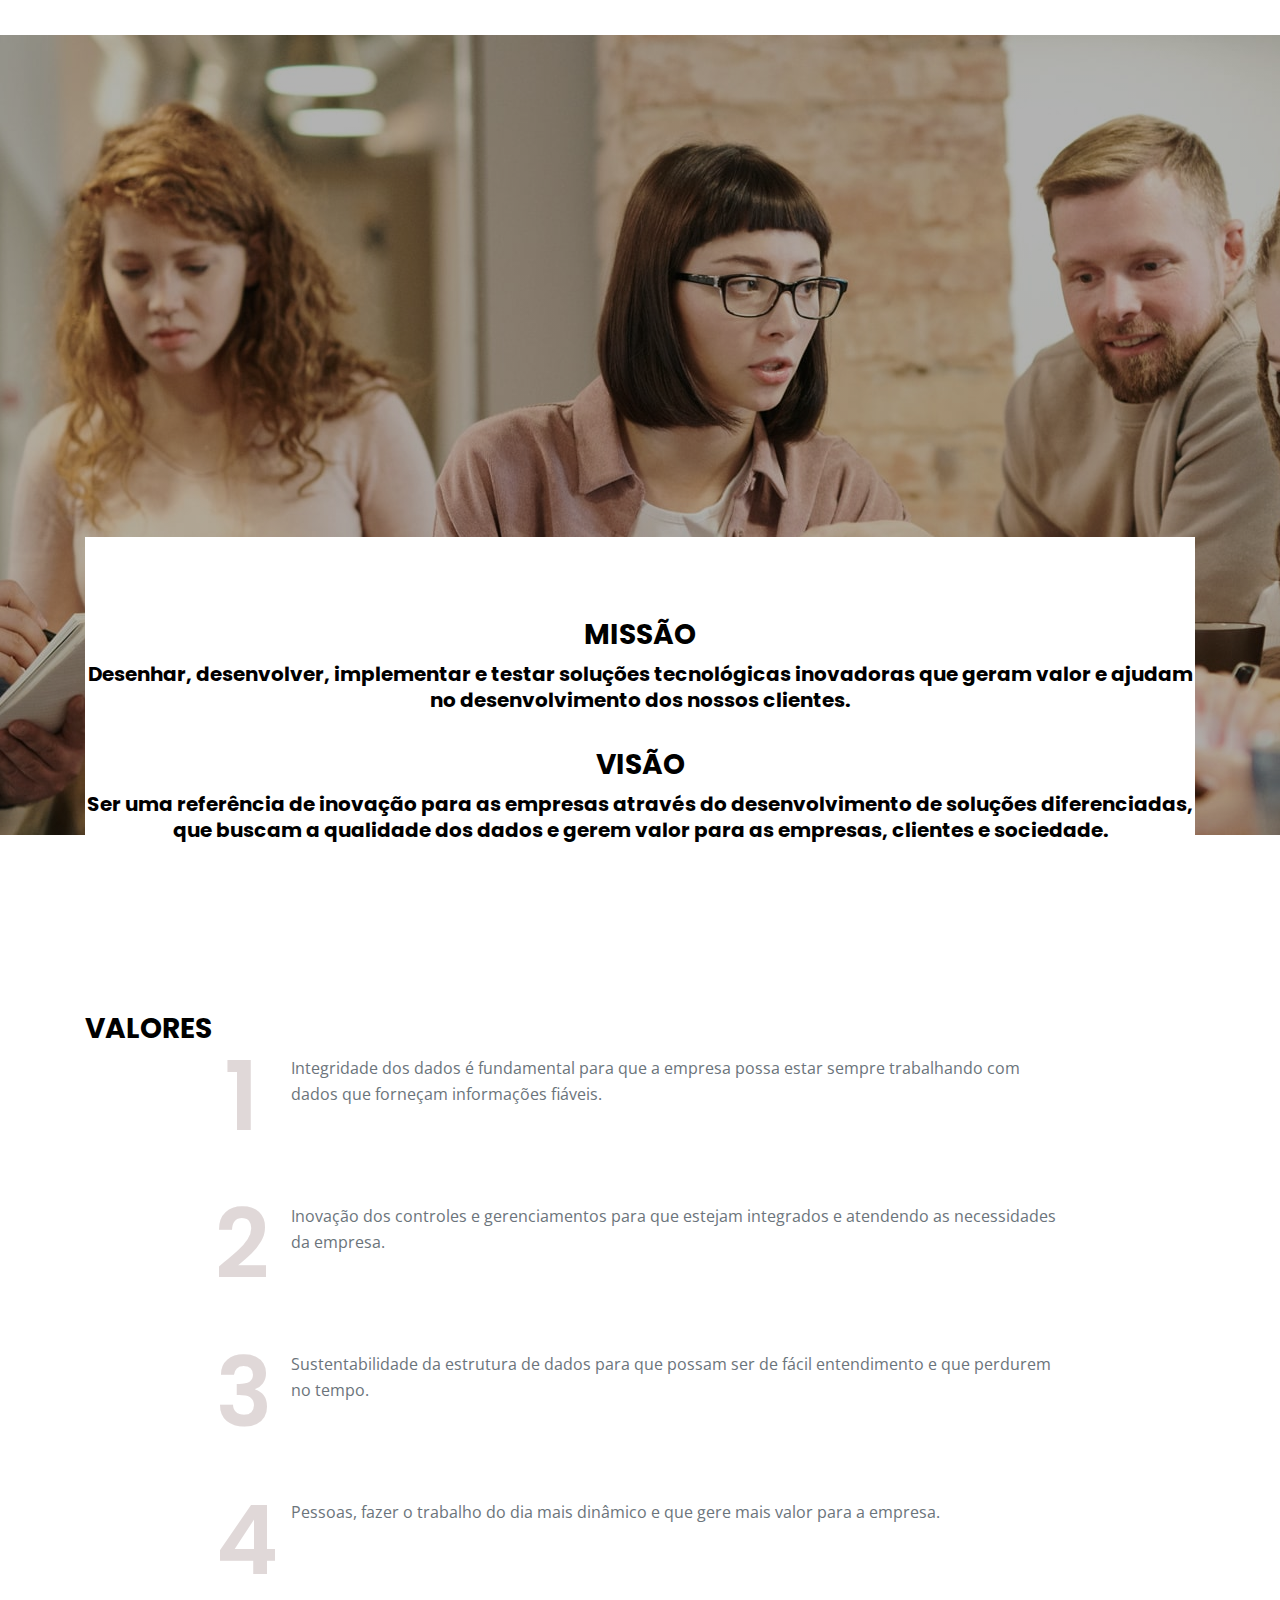
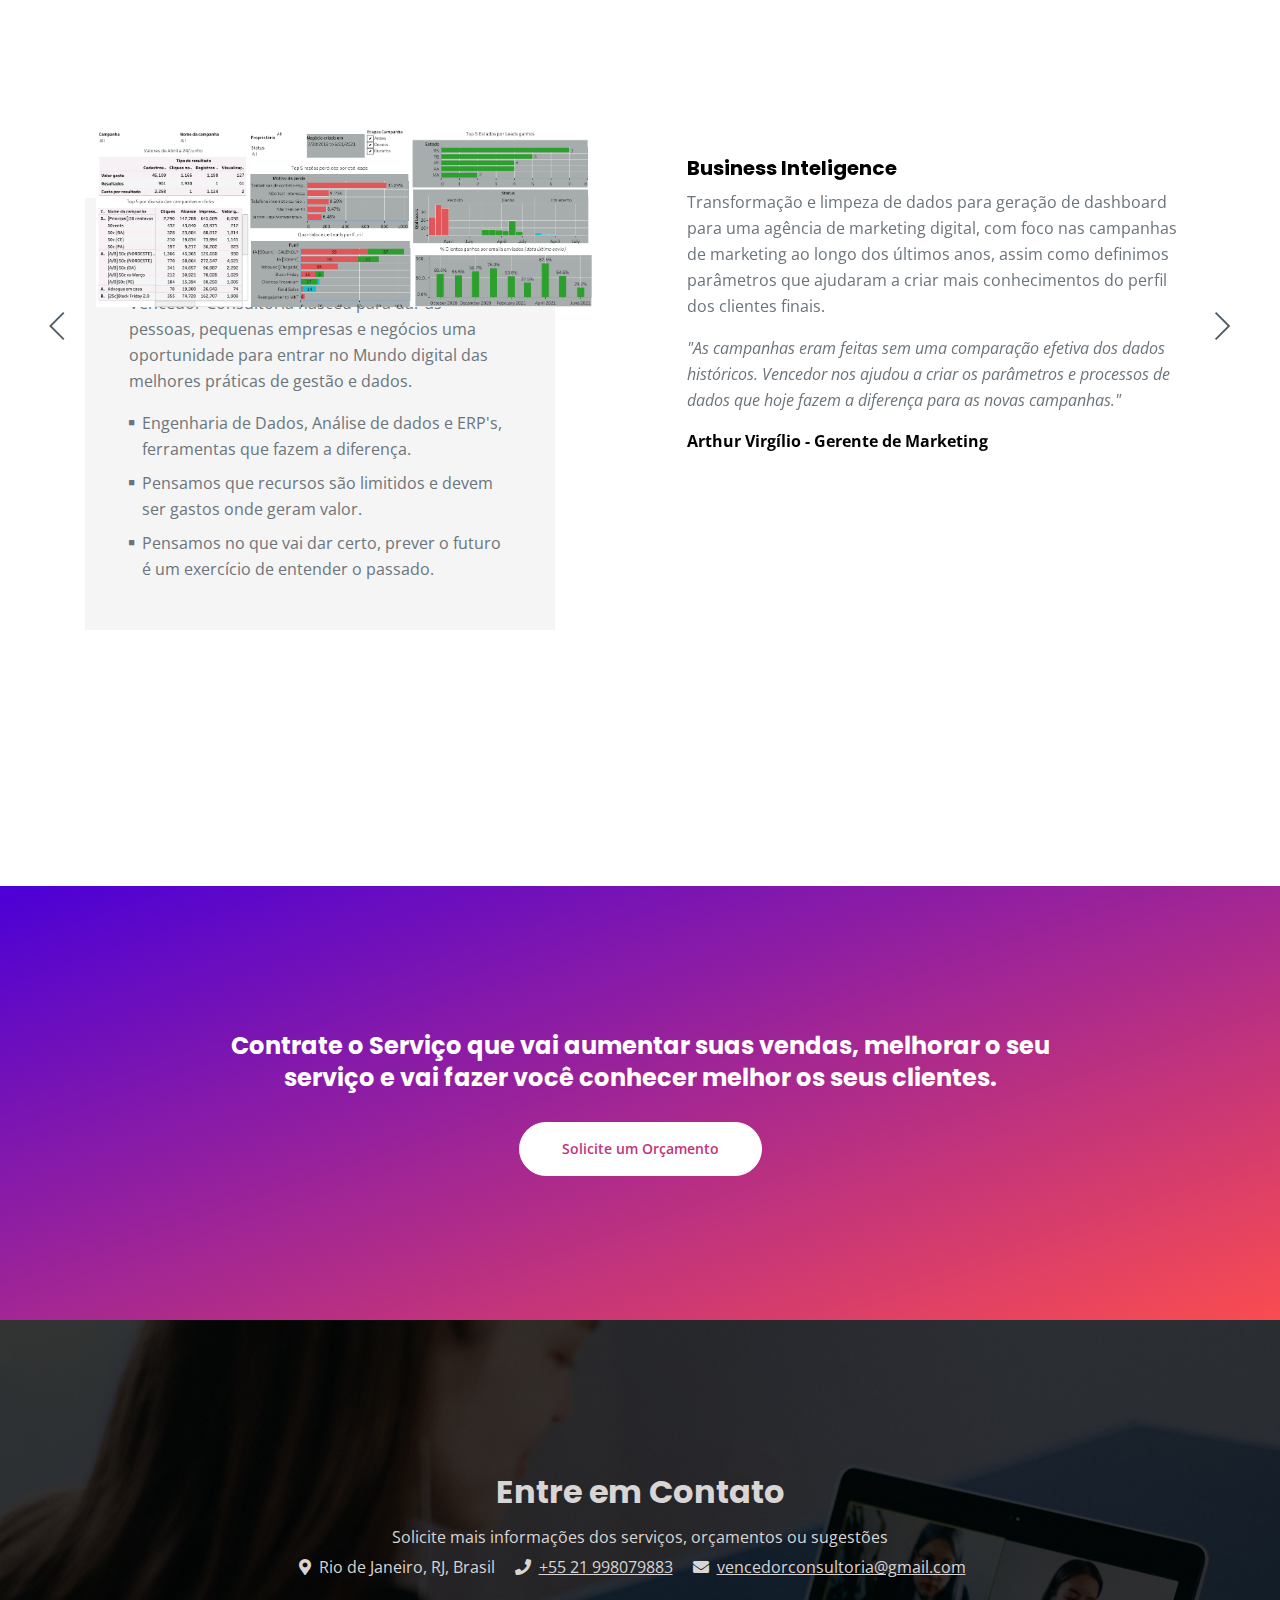
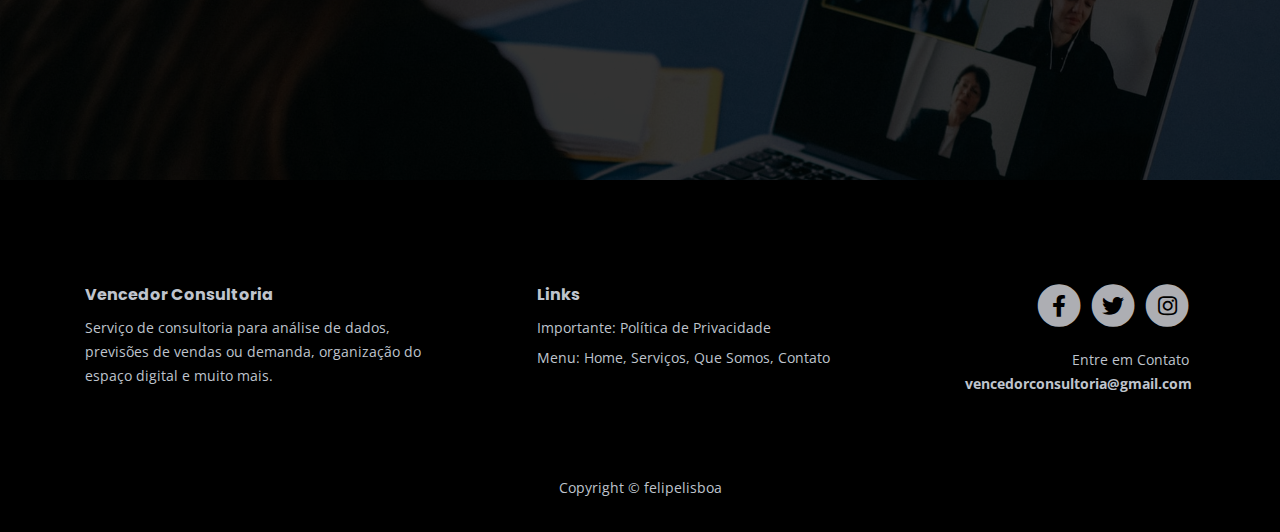
==== commit 2bdab274: "fix grammar" ====
--- a/index.html
+++ b/index.html
@@ -123,7 +123,7 @@
                                 </div>
                                 <div class="card-body">
                                     <h5 class="card-title">Solução Empresarial</h5>
-                                    <div class="card-text">Implementação de ERP, Treinamento de equipes, Machine learning para predição.</div>
+                                    <div class="card-text">Implementação de ERP, Treinamento de equipes, Machine learning para prever o amanhã.</div>
                                 </div>
                             </div>
                             <!-- end of card -->
@@ -135,7 +135,7 @@
                                 </div>
                                 <div class="card-body">
                                     <h5 class="card-title">Qualidade Gerencial</h5>
-                                    <div class="card-text">Criação de planilhas, dashboards e modelagem de relatórios. Implementação de base de dados e automoção de processos.</div>
+                                    <div class="card-text">Criação de planilhas, dashboards e modelagem de relatórios. Implementação de base de dados e automação de processos.</div>
                                 </div>
                             </div>
                             <!-- end of card -->
@@ -168,7 +168,7 @@
                         <div id="tranf-digital" class="text-container">
                             <h2>Solução Empresarial</h2>
                             <hr class="hr-heading">
-                            <p>Buscamos e implementamos o ERP que melhor atende seu negócio, treinamos a equipe e provemos manutenção. Trabalhamos com machine learning para criar previsões de vendas, demanda, tornando suas campanhas de marketing efetivas e eficientes.</p>
+                            <p>Buscamos e implementamos o ERP que melhor atende seu negócio, treinamos a equipe e fazemos manutenção. Trabalhamos com machine learning para criar previsões de vendas, demanda, tornando suas campanhas de marketing efetivas e eficientes.</p>
                             <ul class="list-unstyled li-space-lg">
                                 <li class="media">
                                     <i class="fas fa-square"></i>
@@ -176,7 +176,7 @@
                                 </li>
                                 <li class="media">
                                     <i class="fas fa-square"></i>
-                                    <div class="media-body">Treinamento de equipes em ferramentas gerencias como Excel, Power Point, Tableau, Power BI e ERP.</div>
+                                    <div class="media-body">Treinamento de equipes em ferramentas gerenciais como Excel, Power Point, Tableau, Power BI e ERP.</div>
                                 </li>
                                 <li class="media">
                                     <i class="fas fa-square"></i>
@@ -225,7 +225,7 @@
                             <i class="fas fa-check"></i><div class="media-body">Aumentamos suas vendas usando previsão do impacto das campanhas de marketing.</div>
                         </li>
                         <li class="media">
-                            <i class="fas fa-check"></i><div class="media-body">Treinamos equipes nas ferramentas gerenciais, criamos manuais e provemos manutenção para que esteja sempre atualizado com as melhores práticas.</div>
+                            <i class="fas fa-check"></i><div class="media-body">Treinamos equipes nas ferramentas gerenciais, criamos manuais e fazemos manutenção para que esteja sempre atualizado com as melhores práticas.</div>
                         </li>
                     </ul>
                     <a class="btn-solid-reg mfp-close page-scroll" href="#contact">Quero Contratar</a> <button class="btn-outline-reg mfp-close as-button" type="button">Voltar</button>
@@ -299,7 +299,7 @@
                         <div id="eng-data" class="text-container">
                             <h2>Engenharia de Dados</h2>
                             <hr class="hr-heading">
-                            <p>Analizar dados e prover soluções gráficas de fácil vizualizações. Com a Engenharia de dados a definição de metas e objetivos ficam mais fáceis, ajudando qualquer que seja o tamanho da empresa em focar no que realmente importa.</p>
+                            <p>Analizar dados e criar soluções gráficas de fácil vizualizações. Com a Engenharia de dados a definição de metas e objetivos ficam mais fáceis, ajudando qualquer que seja o tamanho da empresa em focar no que realmente importa.</p>
                             <a class="btn-solid-reg popup-with-move-anim" href="#details-3">Saber Mais</a>
                         </div> <!-- end of text-container -->
                     </div> <!-- end of col -->
@@ -327,13 +327,13 @@
                     <hr>
                     <p>Solução para integrar as informações necessárias para melhorar a performance de seus colaboradores e da própria empresa.</p>
                     <h5>Solução Gerencial</h5>
-                    <p>Tenha o seu negócio organizado e integrado entre os departamentos que irá gerar valor da informação e melhorar a performance do seu negócio.</p>
+                    <p>Tenha o seu negócio organizado e integrado entre os departamentos que geramr valor da informação e melhoram a performance do seu negócio.</p>
                     <ul class="list-unstyled li-space-lg">
                         <li class="media">
                             <i class="fas fa-check"></i><div class="media-body">Implementação de planilhas automazidas e integradas.</div>
                         </li>
                         <li class="media">
-                            <i class="fas fa-check"></i><div class="media-body">Criamos Dashboards para melhor ver as informações que fazem a diferença.</div>
+                            <i class="fas fa-check"></i><div class="media-body">Criamos Dashboards para que você possa ver as informações que fazem a diferença.</div>
                         </li>
                         <li class="media">
                             <i class="fas fa-check"></i><div class="media-body">Definimos o processo ETL para gerenciar a manuenção do seu banco de dados.</div>
@@ -426,7 +426,7 @@
                                             <div class="col-lg-6">
                                                 <div class="text-container">
                                                     <h5>Business Inteligence</h5>
-                                                    <p>Transformação e limpeza de dados para geração de dashboard para agência de marketing digital, com foco nas campanhas de marketing ao longo dos últimos anos, assim como parametização dos dados para gerar mais conhecimentos do perfil dos clientes finais.</p>
+                                                    <p>Transformação e limpeza de dados para geração de dashboard para uma agência de marketing digital, com foco nas campanhas de marketing ao longo dos últimos anos, assim como definimos parâmetros que ajudaram a criar mais conhecimentos do perfil dos clientes finais.</p>
                                                     <p class="testimonial-text">"As campanhas eram feitas sem uma comparação efetiva dos dados históricos. Vencedor nos ajudou a criar os parâmetros e processos de dados que hoje fazem a diferença para as novas campanhas."</p>
                                                     <div class="testimonial-author">Arthur Virgílio - Gerente de Marketing</div>
                                                 </div> <!-- end of text-container -->
@@ -447,7 +447,7 @@
                                                 <div class="text-container">
                                                     <h5>Engenharia de Dados</h5>
                                                     <p>Extração dos dados e modelagem, definindo o padrão de análise e apresentação do Orçamento do Governo e entidades Estaduais.</p>
-                                                    <p class="testimonial-text">"Antigamente todos os relatórios eram feitos em planilhas e com muitas folhas ficando tudo disperso. Agora tenho um dashboard com os principais indicadores e informações úteis e com fácil alcance."</p>
+                                                    <p class="testimonial-text">"Antigamente todos os relatórios eram feitos em planilhas e com muitas folhas ficando tudo disperso. Agora tenho um dashboard com os principais indicadores e informações úteis."</p>
                                                     <div class="testimonial-author">Antônia Santos - Economista</div>
                                                 </div> <!-- end of text-container -->
                                             </div> <!-- end of col -->
@@ -466,7 +466,7 @@
                                             <div class="col-lg-6">
                                                 <div class="text-container">
                                                     <h5>Qualidade Gerencial</h5>
-                                                    <p>Treinamento de funcionários para o uso de ferramentas Microsoft para manutenção das planilhas da empresa e para a criação de apresentações executívas, técnincas e não técnicas.</p>
+                                                    <p>Treinamento de funcionários para o uso de ferramentas Microsoft para manutenção das planilhas da empresa e para a criação de apresentações executívas, técnicas e não técnicas.</p>
                                                     <p class="testimonial-text">"Tinhamos um pequeno negócio e depois da consultoria estamos mais confiantes e preparados para o crescimento com funcionários mais capacitados."</p>
                                                     <div class="testimonial-author">Sergio Mattos - sócio</div>
                                                 </div> <!-- end of text-container -->
@@ -546,7 +546,7 @@
                 <div class="row">
                     <div class="col-lg-12">
                         <h2>Entre em Contato</h2>
-                        <p class="p-heading">Solicite mais informações dos serviços, orçamento ou sugestões</p>
+                        <p class="p-heading">Solicite mais informações dos serviços, orçamentos ou sugestões</p>
                         <ul class="list-unstyled li-space-lg">
                             <li><i class="fas fa-map-marker-alt"></i> &nbsp;Rio de Janeiro, RJ, Brasil</li>
                             <li><i class="fas fa-phone"></i> &nbsp;<a href="https://wa.me/5521998079883">+55 21 998079883</a></li>
